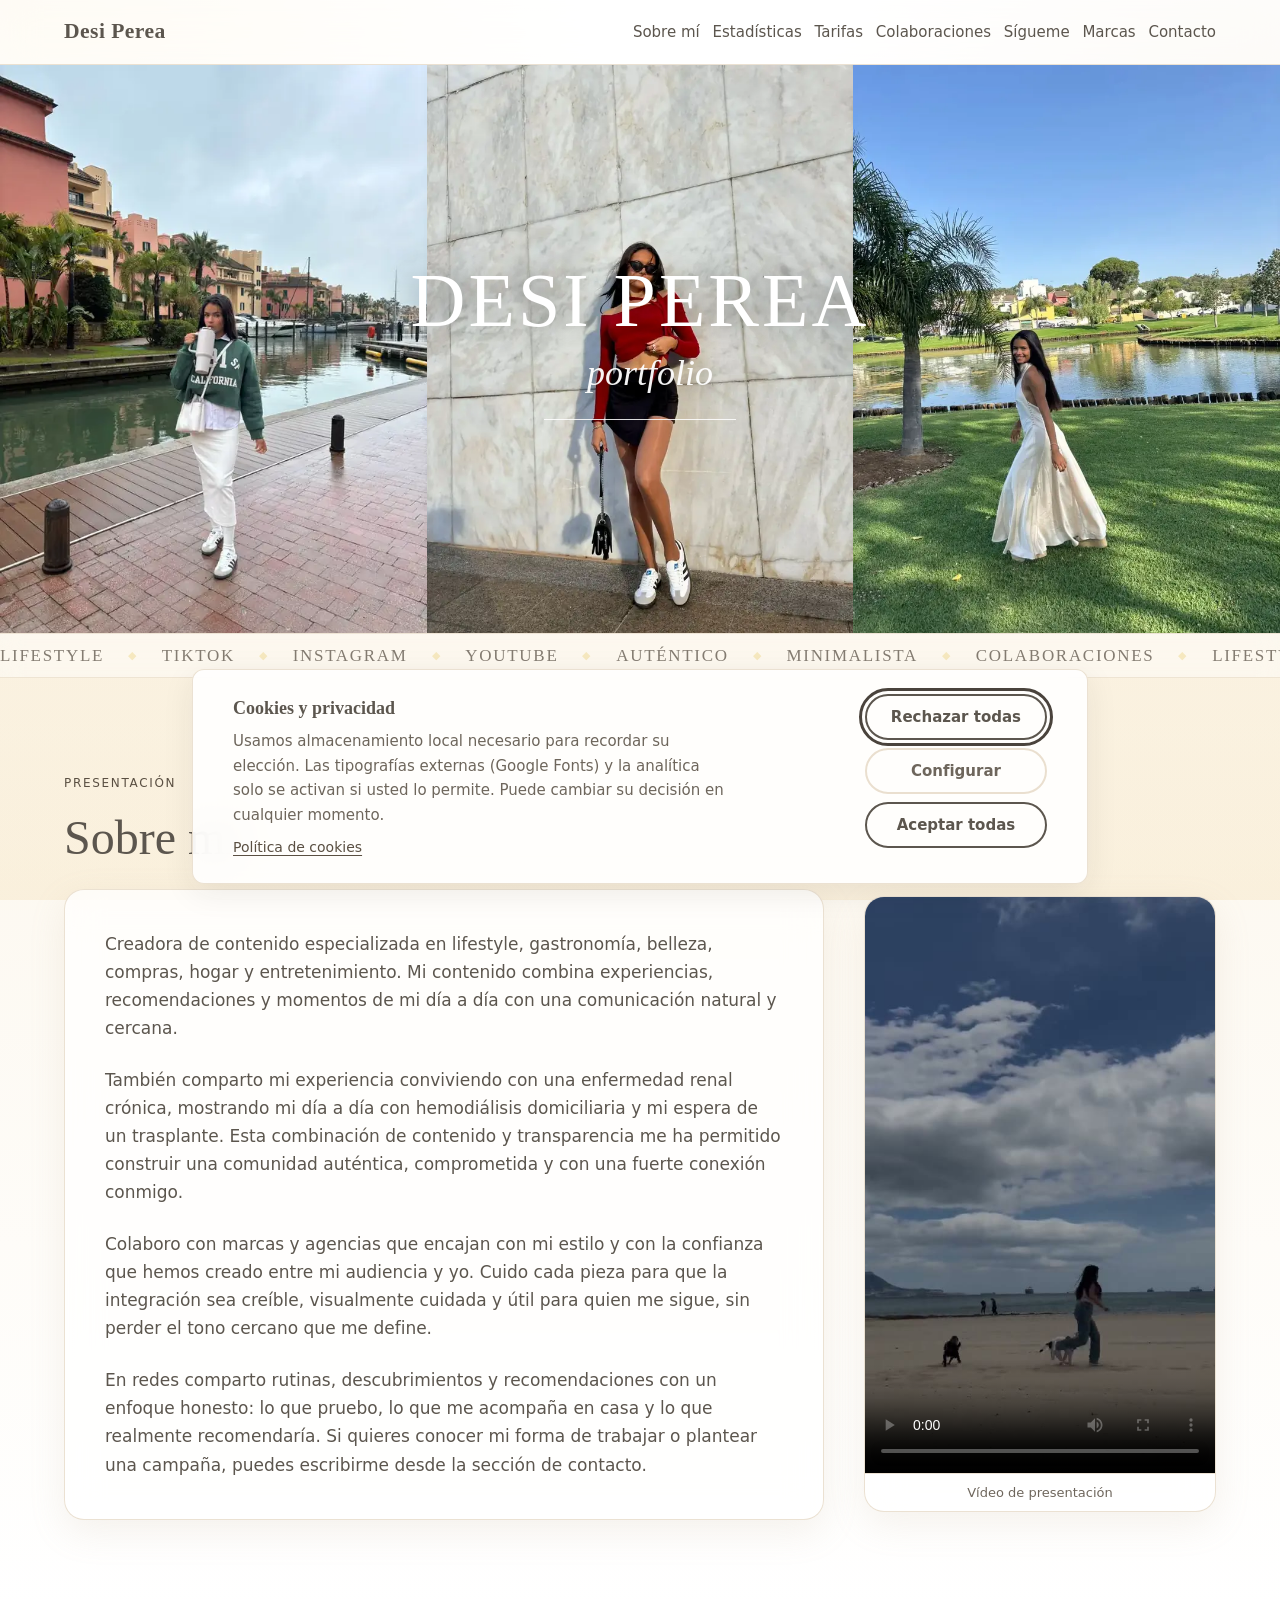
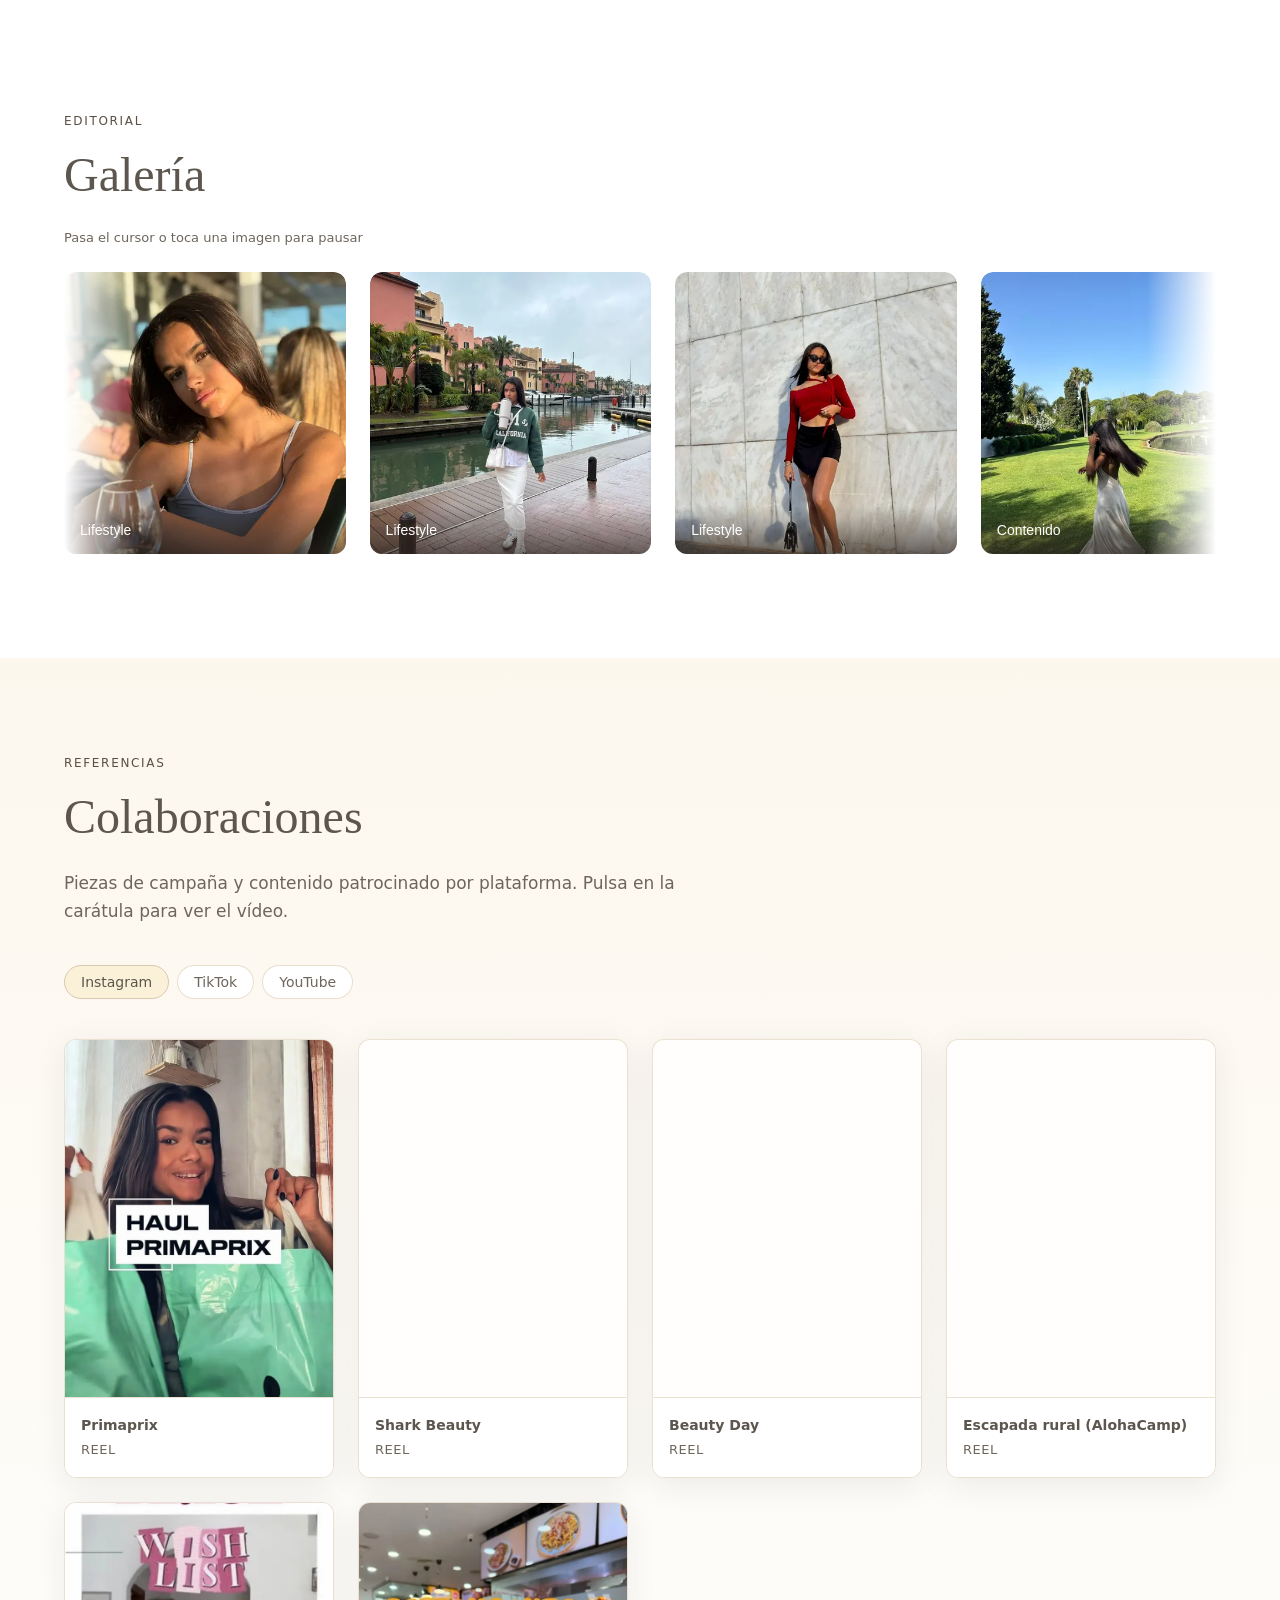
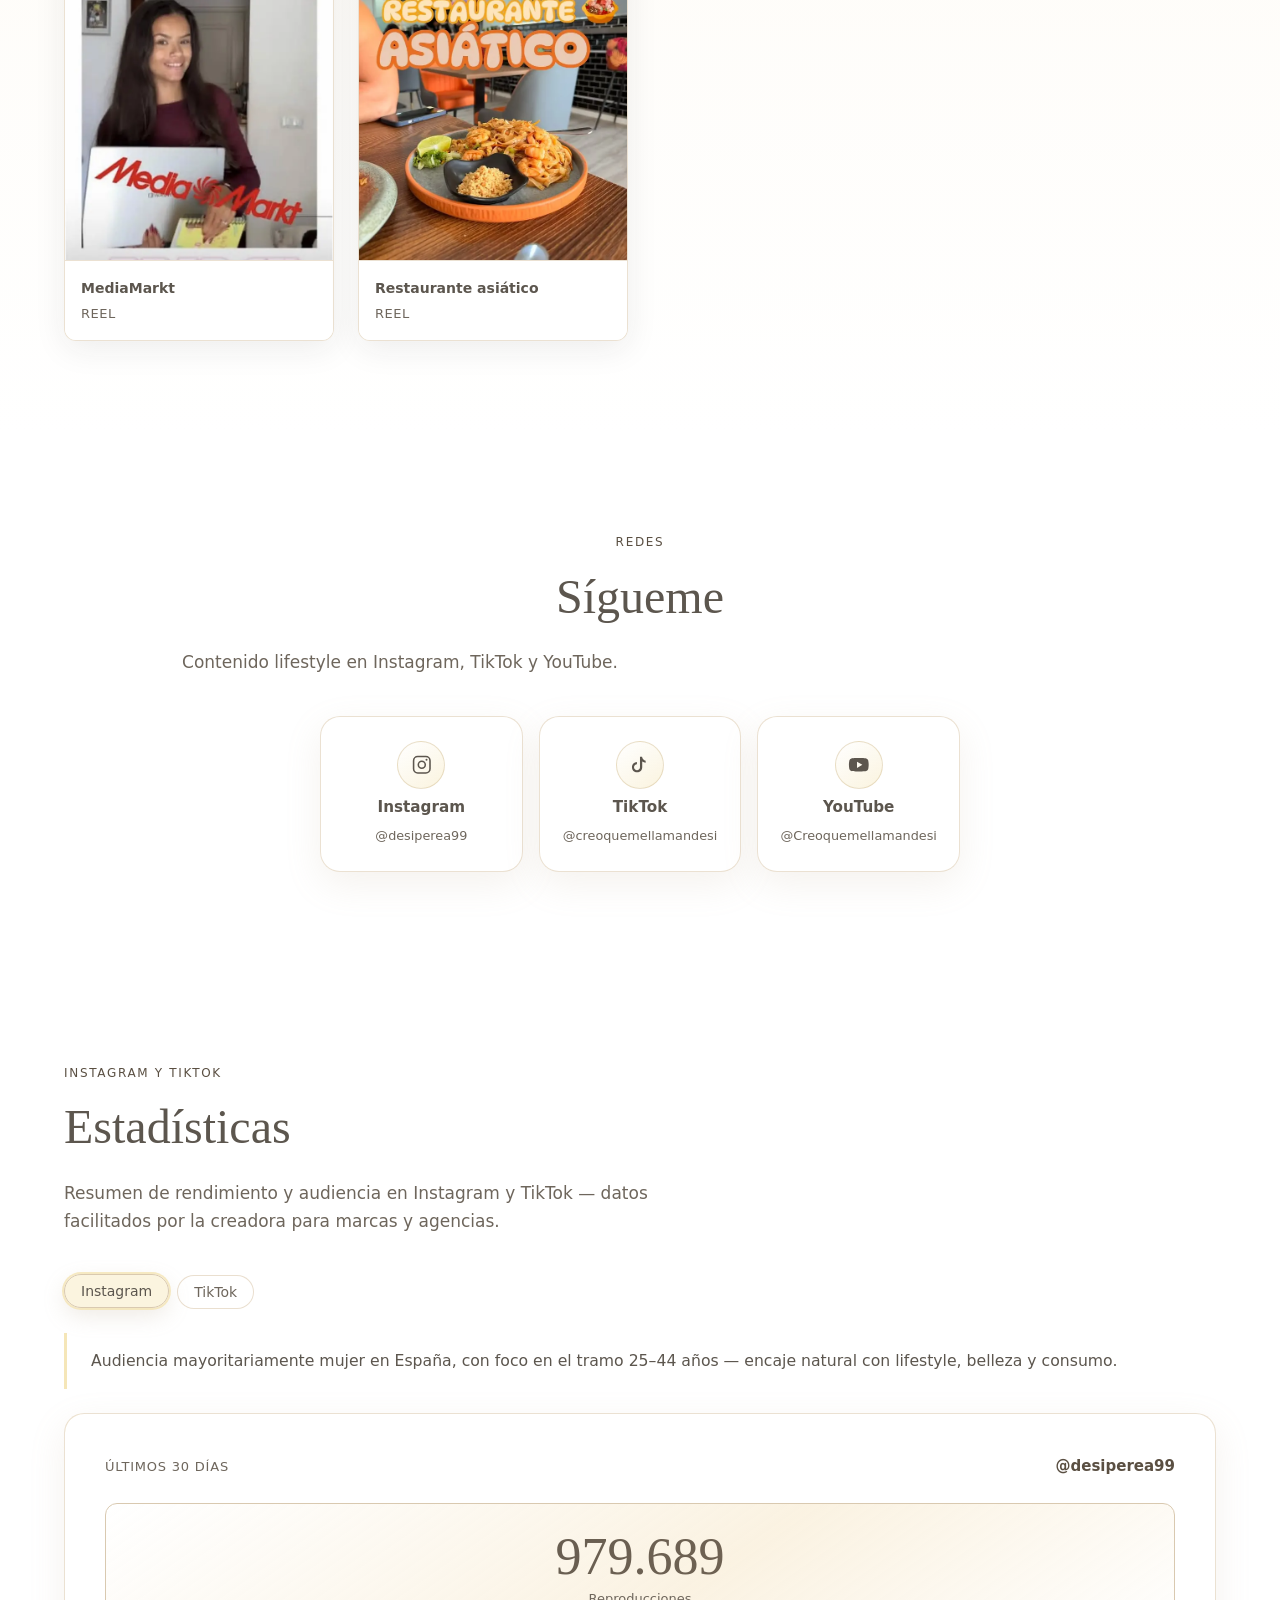
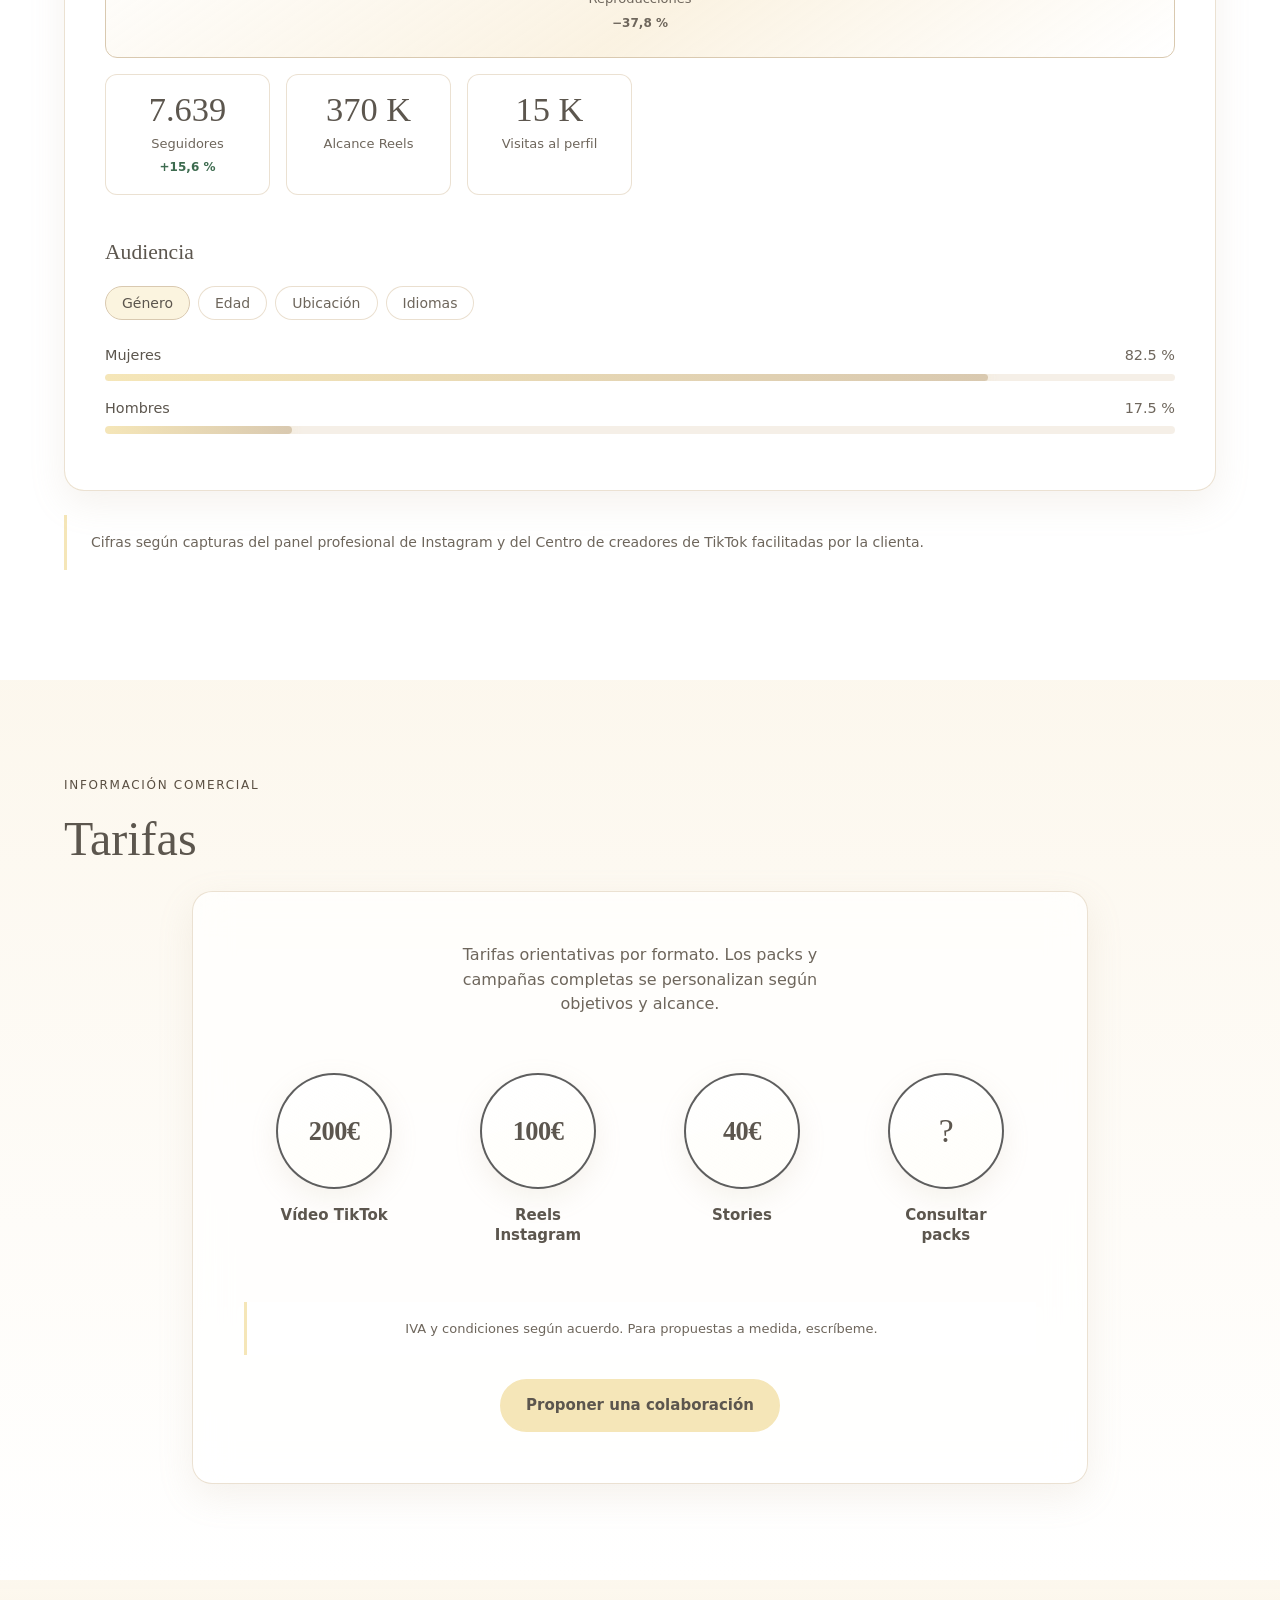
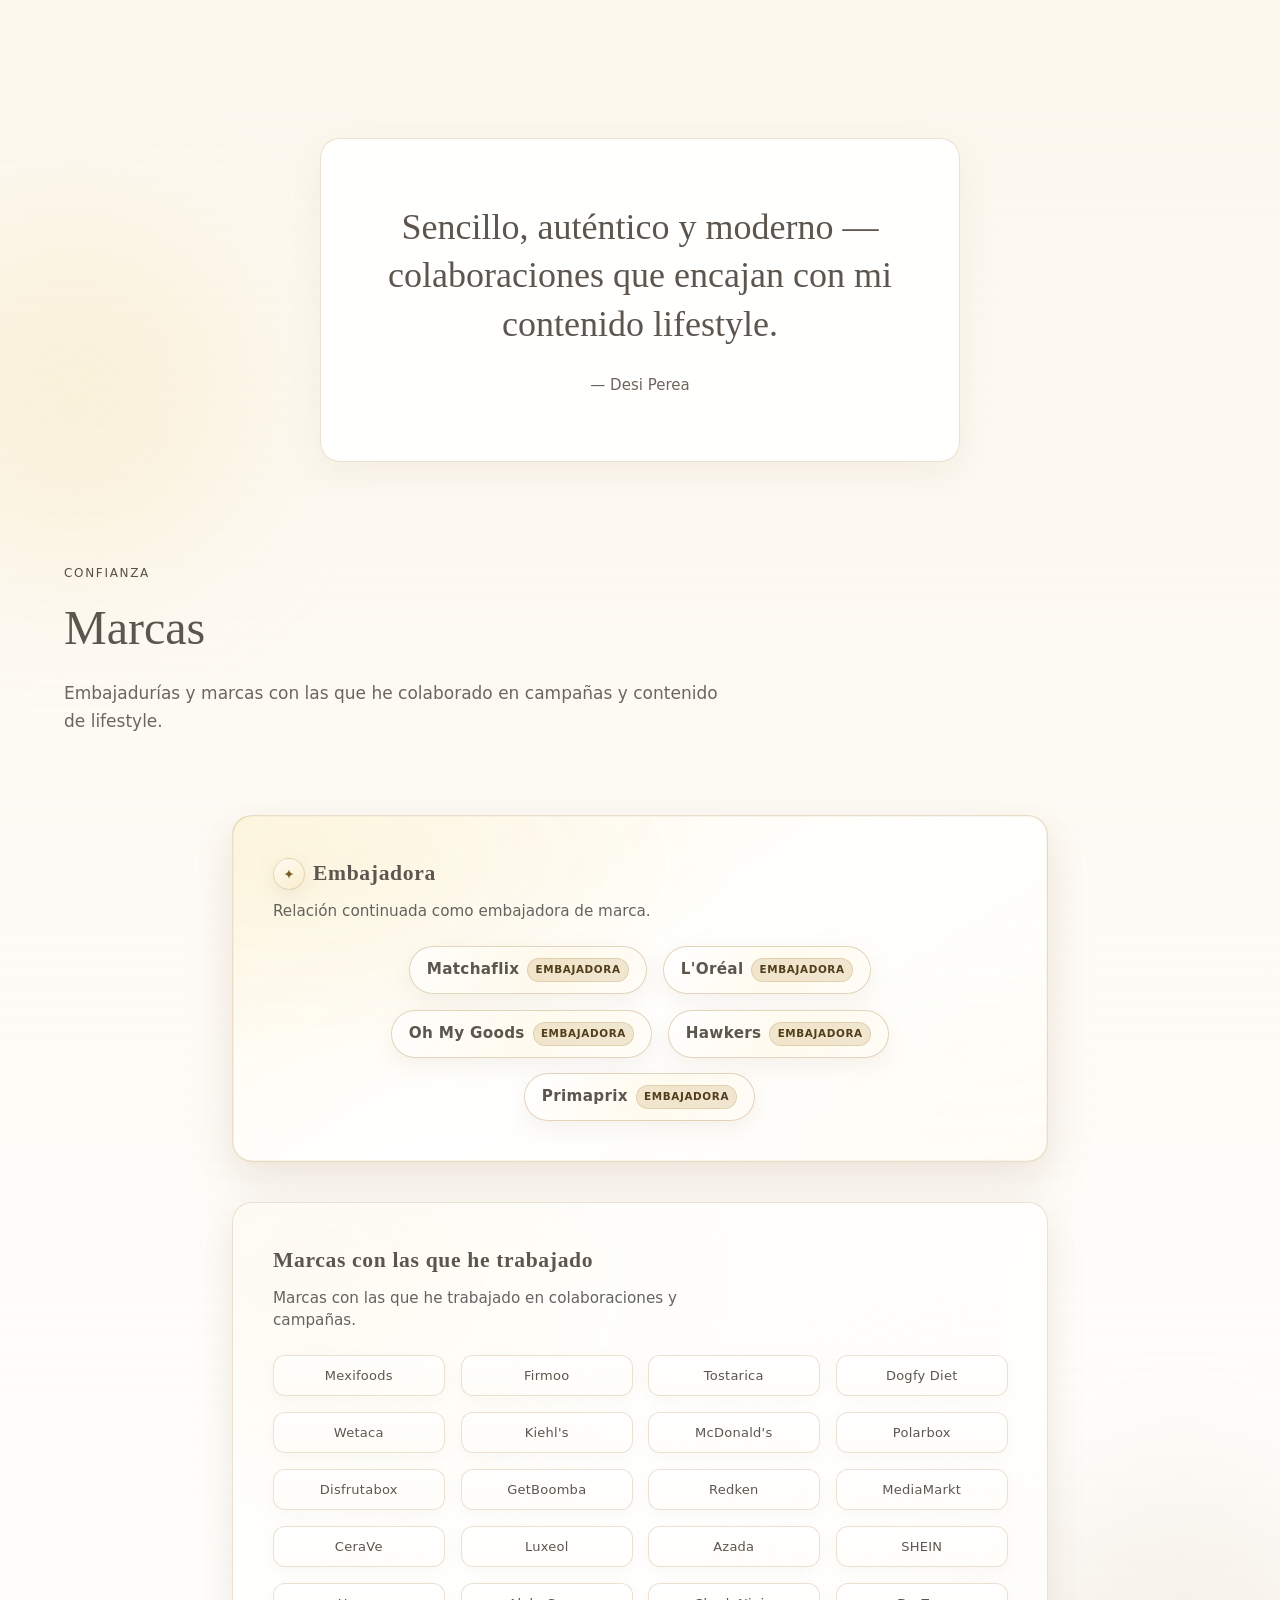
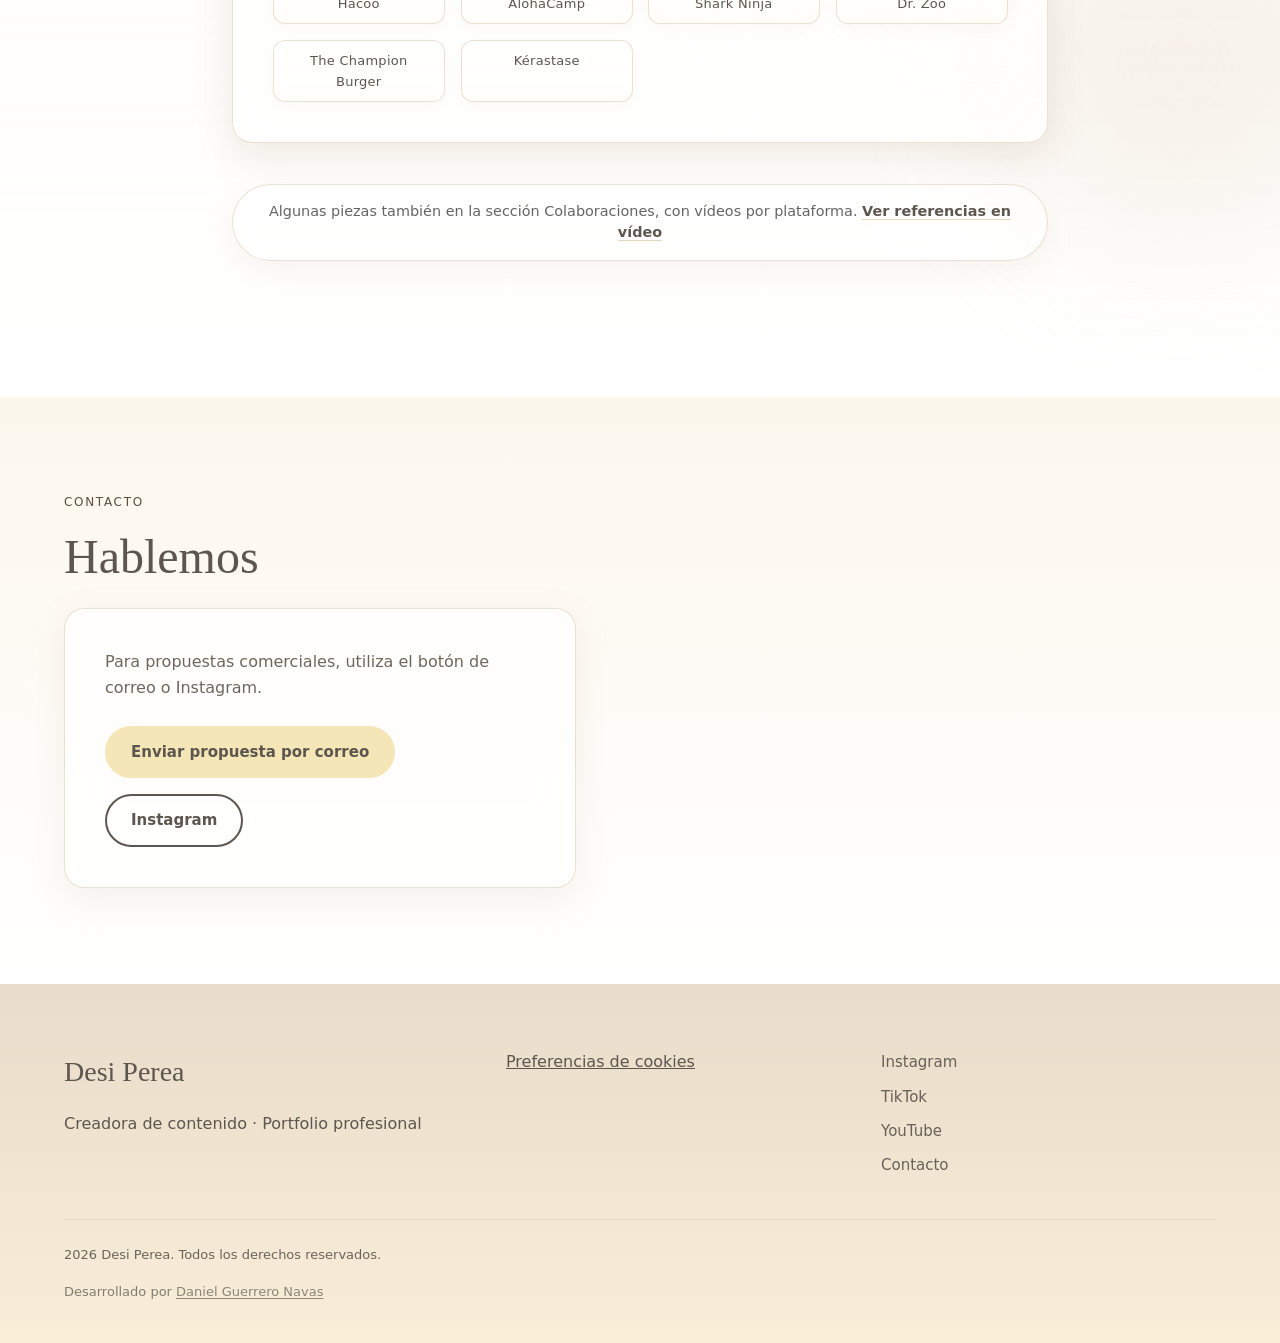
==== index.html @ 213f81d9 "Initial commit: portfolio Desi Perea" ====
<!DOCTYPE html>
<html lang="es">
  <head>
    <meta charset="UTF-8" />
    <meta name="viewport" content="width=device-width, initial-scale=1" />
    <title>Desi Perea | Lifestyle &amp; creadora de contenido</title>
    <meta
      name="description"
      content="Portfolio profesional de Desi Perea, creadora de contenido lifestyle. Colaboraciones con marcas, tarifas y referencias en Instagram, TikTok y YouTube."
    />
    <meta name="robots" content="index, follow, max-image-preview:large, max-snippet:-1" />
    <meta name="author" content="Desi Perea" />
    <meta name="theme-color" content="#f9eed8" />
    <link rel="canonical" href="https://www.ejemplo-desiperea.com/" />
    <link rel="icon" type="image/svg+xml" href="assets/images/favicon.svg" />
    <link rel="apple-touch-icon" href="assets/images/apple-touch-icon.png" />
    <link
      rel="preload"
      as="image"
      href="assets/images/photos/desiperea-02-md.webp"
      type="image/webp"
      fetchpriority="high"
    />
    <meta property="og:type" content="profile" />
    <meta property="og:locale" content="es_ES" />
    <meta property="og:site_name" content="Desi Perea" />
    <meta property="og:title" content="Desi Perea | Creadora de contenido lifestyle" />
    <meta
      property="og:description"
      content="Portfolio profesional para colaboraciones con marcas. Instagram @desiperea99 · TikTok y YouTube @Creoquemellamandesi."
    />
    <meta property="og:url" content="https://www.ejemplo-desiperea.com/" />
    <meta property="og:image" content="https://www.ejemplo-desiperea.com/assets/images/og-image.jpg" />
    <meta property="og:image:width" content="1200" />
    <meta property="og:image:height" content="630" />
    <meta property="og:image:alt" content="Desi Perea — creadora de contenido lifestyle" />
    <meta name="twitter:card" content="summary_large_image" />
    <meta name="twitter:title" content="Desi Perea | Creadora de contenido lifestyle" />
    <meta
      name="twitter:description"
      content="Portfolio profesional para colaboraciones con marcas. Instagram, TikTok y YouTube."
    />
    <meta name="twitter:image" content="https://www.ejemplo-desiperea.com/assets/images/og-image.jpg" />
    <link rel="stylesheet" href="assets/css/styles.css" />
    <link rel="stylesheet" href="assets/css/responsive.css" />
    <link rel="stylesheet" href="assets/css/cookie-banner.css" media="print" onload="this.media='all'" />
    <link rel="stylesheet" href="assets/css/loader.css" media="print" onload="this.media='all'" />
    <noscript>
      <link rel="stylesheet" href="assets/css/cookie-banner.css" />
      <link rel="stylesheet" href="assets/css/loader.css" />
    </noscript>
    <script type="application/ld+json">
      {
        "@context": "https://schema.org",
        "@graph": [
          {
            "@type": "WebSite",
            "@id": "https://www.ejemplo-desiperea.com/#website",
            "name": "Desi Perea",
            "url": "https://www.ejemplo-desiperea.com/",
            "inLanguage": "es",
            "description": "Portfolio profesional de Desi Perea, creadora de contenido lifestyle.",
            "publisher": { "@id": "https://www.ejemplo-desiperea.com/#person" },
            "about": { "@id": "https://www.ejemplo-desiperea.com/#person" }
          },
          {
            "@type": "ProfilePage",
            "@id": "https://www.ejemplo-desiperea.com/#webpage",
            "url": "https://www.ejemplo-desiperea.com/",
            "name": "Desi Perea | Lifestyle & creadora de contenido",
            "isPartOf": { "@id": "https://www.ejemplo-desiperea.com/#website" },
            "about": { "@id": "https://www.ejemplo-desiperea.com/#person" },
            "mainEntity": { "@id": "https://www.ejemplo-desiperea.com/#person" },
            "inLanguage": "es"
          },
          {
            "@type": "Person",
            "@id": "https://www.ejemplo-desiperea.com/#person",
            "name": "Desi Perea",
            "alternateName": ["desiperea99", "Creoquemellamandesi"],
            "url": "https://www.ejemplo-desiperea.com/",
            "image": {
              "@type": "ImageObject",
              "url": "https://www.ejemplo-desiperea.com/assets/images/photos/desiperea-01.jpg",
              "contentUrl": "https://www.ejemplo-desiperea.com/assets/images/photos/desiperea-01.jpg",
              "caption": "Desi Perea"
            },
            "email": "mailto:desire.perea.g1999@gmail.com",
            "jobTitle": "Creadora de contenido",
            "description": "Creadora de contenido especializada en lifestyle, gastronomía, belleza, compras, hogar y entretenimiento. Colaboraciones con marcas y campañas publicitarias.",
            "knowsAbout": [
              "Lifestyle",
              "Belleza",
              "Gastronomía",
              "Compras",
              "Hogar",
              "Entretenimiento",
              "Marketing de influencers",
              "Contenido para redes sociales"
            ],
            "sameAs": [
              "https://www.instagram.com/desiperea99/",
              "https://www.tiktok.com/@creoquemellamandesi",
              "https://www.youtube.com/@Creoquemellamandesi"
            ]
          }
        ]
      }
    </script>
  </head>
  <body>
    <div
      id="site-loader"
      class="site-loader"
      role="dialog"
      aria-modal="true"
      aria-labelledby="loader-title"
      aria-describedby="loader-hint"
      hidden
    >
      <div class="site-loader__backdrop" aria-hidden="true">
        <div class="site-loader__veil"></div>
        <div class="site-loader__grain"></div>
      </div>
      <div class="site-loader__curtain site-loader__curtain--left" aria-hidden="true"></div>
      <div class="site-loader__curtain site-loader__curtain--right" aria-hidden="true"></div>
      <div class="site-loader__brand">
        <p class="site-loader__eyebrow">Lifestyle</p>
        <p id="loader-title" class="site-loader__name">Desi Perea</p>
        <p class="site-loader__script" aria-hidden="true">portfolio</p>
        <div class="site-loader__rule" aria-hidden="true"></div>
        <p id="loader-hint" class="site-loader__tagline">Colaboraciones lifestyle con mirada auténtica.</p>
        <div class="site-loader__progress" aria-hidden="true">
          <span id="loader-line" class="site-loader__line"></span>
        </div>
      </div>
      <button type="button" id="loader-skip" class="site-loader__skip">Saltar</button>
    </div>

    <a class="skip-link" href="#main">Saltar al contenido principal</a>
    <div id="demo-banner" class="demo-banner" hidden></div>

    <header class="site-header">
      <div class="container site-header__inner">
        <a class="logo" href="#inicio">Desi Perea</a>
        <nav class="nav-desktop" aria-label="Principal">
          <a href="#sobre-mi">Sobre mí</a>
          <a href="#estadisticas">Estadísticas</a>
          <a href="#tarifas">Tarifas</a>
          <a href="#colaboraciones">Colaboraciones</a>
          <a href="#sigueme">Sígueme</a>
          <a href="#marcas">Marcas</a>
          <a href="#contacto">Contacto</a>
        </nav>
        <button type="button" class="nav-toggle" id="nav-toggle" aria-expanded="false" aria-controls="nav-mobile">
          <span class="nav-toggle__bars"><span class="visually-hidden">Abrir menú</span></span>
        </button>
      </div>
    </header>

    <div class="nav-mobile" id="nav-mobile" hidden>
      <div class="nav-mobile__panel" role="dialog" aria-modal="true" aria-label="Menú de navegación">
        <button type="button" class="nav-mobile__close" id="nav-close" aria-label="Cerrar menú">×</button>
        <ul class="nav-mobile__list">
          <li><a href="#inicio" data-nav-close>Inicio</a></li>
          <li><a href="#sobre-mi" data-nav-close>Sobre mí</a></li>
          <li><a href="#galeria" data-nav-close>Galería</a></li>
          <li><a href="#estadisticas" data-nav-close>Estadísticas</a></li>
          <li><a href="#tarifas" data-nav-close>Tarifas</a></li>
          <li><a href="#colaboraciones" data-nav-close>Colaboraciones</a></li>
          <li><a href="#sigueme" data-nav-close>Sígueme</a></li>
          <li><a href="#marcas" data-nav-close>Marcas</a></li>
          <li><a href="#contacto" data-nav-close>Contacto</a></li>
        </ul>
      </div>
    </div>

    <main id="main">
      <section class="media-kit" id="inicio" aria-labelledby="page-title">
        <h1 class="visually-hidden" id="page-title">Desi Perea</h1>
        <div class="media-kit__stage">
          <div class="media-kit__photos" role="presentation">
            <div class="media-kit__photo">
              <picture>
                <source type="image/webp" srcset="assets/images/photos/desiperea-02-md.webp" />
                <img
                  src="assets/images/photos/desiperea-02-md.jpg"
                  alt="Desi Perea — lifestyle"
                  width="560"
                  height="746"
                  decoding="async"
                  fetchpriority="high"
                />
              </picture>
            </div>
            <div class="media-kit__photo">
              <picture>
                <source type="image/webp" srcset="assets/images/photos/desiperea-03-md.webp" />
                <img
                  src="assets/images/photos/desiperea-03-md.jpg"
                  alt="Desi Perea — contenido lifestyle"
                  width="720"
                  height="960"
                  loading="lazy"
                  decoding="async"
                  fetchpriority="low"
                />
              </picture>
            </div>
            <div class="media-kit__photo">
              <picture>
                <source type="image/webp" srcset="assets/images/photos/desiperea-06-md.webp" />
                <img
                  src="assets/images/photos/desiperea-06-md.jpg"
                  alt="Desi Perea — moda y lifestyle"
                  width="720"
                  height="960"
                  loading="lazy"
                  decoding="async"
                  fetchpriority="low"
                />
              </picture>
            </div>
          </div>
          <div class="media-kit__brand" aria-hidden="true">
            <p class="media-kit__name">Desi Perea</p>
            <p class="media-kit__script">portfolio</p>
            <p class="media-kit__rule" aria-hidden="true"></p>
          </div>
        </div>
      </section>

      <div class="marquee" aria-hidden="true">
        <div class="marquee__track">
          <span>Lifestyle</span><span class="marquee__dot">◆</span><span>TikTok</span><span class="marquee__dot">◆</span
          ><span>Instagram</span><span class="marquee__dot">◆</span><span>YouTube</span><span class="marquee__dot">◆</span
          ><span>Auténtico</span><span class="marquee__dot">◆</span><span>Minimalista</span><span class="marquee__dot">◆</span
          ><span>Colaboraciones</span><span class="marquee__dot">◆</span>
          <span>Lifestyle</span><span class="marquee__dot">◆</span><span>TikTok</span><span class="marquee__dot">◆</span
          ><span>Instagram</span><span class="marquee__dot">◆</span><span>YouTube</span><span class="marquee__dot">◆</span
          ><span>Auténtico</span><span class="marquee__dot">◆</span><span>Minimalista</span><span class="marquee__dot">◆</span
          ><span>Colaboraciones</span><span class="marquee__dot">◆</span>
        </div>
      </div>

      <section class="section section--alt" id="sobre-mi" aria-labelledby="about-title">
        <div class="container">
          <div class="reveal">
            <p class="section__eyebrow">Presentación</p>
            <h2 class="section__title" id="about-title">Sobre mí</h2>
          </div>
          <div class="about__layout reveal">
            <div class="about__text glass-panel section-panel" id="about-content"></div>
            <figure class="about__media glass-panel" id="about-video-wrap">
              <video
                id="about-video"
                class="about__video"
                controls
                playsinline
                preload="metadata"
                poster="assets/videos/about-desiperea-poster.jpg"
                width="576"
                height="1024"
              >
                <source id="about-video-source" src="assets/videos/about-desiperea.mp4" type="video/mp4" />
              </video>
              <figcaption class="about__video-caption" id="about-video-caption">Vídeo de presentación</figcaption>
            </figure>
          </div>
        </div>
      </section>

      <section class="section" id="galeria" aria-labelledby="gallery-title">
        <div class="container">
          <div class="reveal">
            <p class="section__eyebrow">Editorial</p>
            <h2 class="section__title" id="gallery-title">Galería</h2>
          </div>
          <div class="gallery-filters reveal" id="gallery-filters" role="group" aria-label="Filtrar por categoría"></div>
          <p class="gallery-scroll-hint reveal" id="gallery-scroll-hint">Pasa el cursor para pausar</p>
          <div class="gallery-rail__viewport reveal" id="gallery-rail-viewport">
            <div class="gallery-grid" id="gallery-grid"></div>
          </div>
        </div>
      </section>

      <section class="section section--alt" id="colaboraciones" aria-labelledby="collab-title">
        <div class="container reveal">
          <p class="section__eyebrow">Referencias</p>
          <h2 class="section__title" id="collab-title">Colaboraciones</h2>
          <p class="section__lead" id="collab-intro"></p>
          <div
            class="collab-tabs"
            id="collab-tabs"
            role="tablist"
            aria-label="Colaboraciones por red social"
          ></div>
          <div id="collab-panels"></div>
        </div>
      </section>

      <section class="section section--follow" id="sigueme" aria-labelledby="follow-title">
        <div class="container reveal">
          <p class="section__eyebrow" id="follow-eyebrow">Redes</p>
          <h2 class="section__title" id="follow-title">Sígueme</h2>
          <p class="section__lead" id="follow-lead"></p>
          <div id="follow-grid" class="follow-grid"></div>
        </div>
      </section>

      <section class="section" id="estadisticas" aria-labelledby="stats-title">
        <div class="container reveal">
          <p class="section__eyebrow">Instagram y TikTok</p>
          <h2 class="section__title" id="stats-title">Estadísticas</h2>
          <p class="section__lead" id="stats-lead"></p>
          <div id="stats-hub" class="stats-hub"></div>
          <p class="disclaimer stats-hub__note" id="stats-source-note" hidden></p>
        </div>
      </section>

      <section class="section section--alt" id="tarifas" aria-labelledby="rates-title">
        <div class="container reveal">
          <p class="section__eyebrow">Información comercial</p>
          <h2 class="section__title" id="rates-title">Tarifas</h2>
          <div class="rates-hub glass-panel" id="rates-container"></div>
        </div>
      </section>

      <section class="section section--alt section--marcas" id="marcas" aria-labelledby="brands-title">
        <div class="star-moment reveal" id="star-moment">
          <blockquote class="star-moment__inner glass-panel">
            <p class="star-moment__text" id="star-moment-text"></p>
            <footer class="star-moment__author" id="star-moment-author"></footer>
          </blockquote>
        </div>
        <div class="container reveal">
          <p class="section__eyebrow">Confianza</p>
          <h2 class="section__title" id="brands-title">Marcas</h2>
          <p class="section__lead" id="brands-lead"></p>
          <div id="marcas-container" class="brands-stack section-panel"></div>
        </div>
      </section>

      <section class="section section--alt" id="contacto" aria-labelledby="contact-title">
        <div class="container reveal">
          <p class="section__eyebrow">Contacto</p>
          <h2 class="section__title" id="contact-title">Hablemos</h2>
          <div class="contact-box">
            <p id="contact-text">Para propuestas comerciales, utiliza el botón de correo o Instagram.</p>
            <div class="hero__actions">
              <a class="btn btn--primary" id="contact-mailto" href="#contacto">Contactar</a>
              <a
                class="btn btn--secondary"
                id="contact-instagram"
                href="https://www.instagram.com/desiperea99/"
                rel="noopener noreferrer"
                target="_blank"
                >Instagram</a
              >
            </div>
          </div>
        </div>
      </section>
    </main>

    <footer class="site-footer">
      <div class="container">
        <div class="footer-grid">
          <div>
            <p class="footer-brand">Desi Perea</p>
            <p>Creadora de contenido · Portfolio profesional</p>
          </div>
          <nav aria-label="Preferencias">
            <ul class="footer-nav">
              <li><button type="button" class="footer-cookie-btn" data-cookie-manage>Preferencias de cookies</button></li>
            </ul>
          </nav>
          <nav aria-label="Redes">
            <ul class="footer-nav">
              <li>
                <a href="https://www.instagram.com/desiperea99/" rel="noopener noreferrer" target="_blank">Instagram</a>
              </li>
              <li>
                <a href="https://www.tiktok.com/@creoquemellamandesi" rel="noopener noreferrer" target="_blank">TikTok</a>
              </li>
              <li>
                <a href="https://www.youtube.com/@Creoquemellamandesi" rel="noopener noreferrer" target="_blank">YouTube</a>
              </li>
              <li><a href="#contacto">Contacto</a></li>
            </ul>
          </nav>
        </div>
        <p class="footer-bottom">
          <span id="footer-year"></span> Desi Perea. Todos los derechos reservados.
        </p>
        <p class="footer-credit">
          Desarrollado por
          <a href="https://www.linkedin.com/in/daniel--guerrero-navas" rel="noopener noreferrer" target="_blank"
            >Daniel Guerrero Navas</a
          >
        </p>
      </div>
    </footer>

    <dialog class="lightbox" id="lightbox" aria-labelledby="lightbox-caption">
      <div class="lightbox__inner">
        <button type="button" class="lightbox__close" id="lightbox-close" aria-label="Cerrar imagen">×</button>
        <img class="lightbox__img" id="lightbox-img" alt="" />
        <p class="lightbox__caption" id="lightbox-caption"></p>
      </div>
    </dialog>

    <style>
      .visually-hidden {
        position: absolute;
        width: 1px;
        height: 1px;
        padding: 0;
        margin: -1px;
        overflow: hidden;
        clip: rect(0, 0, 0, 0);
        white-space: nowrap;
        border: 0;
      }
    </style>

    <script type="module" src="assets/js/main.js"></script>
  </body>
</html>
---- assets/css/styles.css ----
/* Tipografías externas (Google Fonts) solo tras consentimiento — ver assets/js/cookies.js */

:root {
  /* Paleta cliente: amarillo pastel, beige, blanco */
  --color-pastel-yellow: #f9eed8;
  --color-pastel-yellow-mid: #f5e6b8;
  --color-beige: #e8dcca;
  --color-beige-deep: #d9c9b0;
  --color-white: #ffffff;

  --color-primary: #5c564e;
  /* Texto secundario y enlaces — contraste ≥ 4,5:1 sobre blanco (WCAG AA) */
  --color-muted: #6e665c;
  --color-link: #5a4f42;
  --color-secondary: #756654;
  --color-accent: var(--color-pastel-yellow-mid);
  --color-accent-hover: #edd89a;
  --color-bg: var(--color-white);
  --color-bg-alt: var(--color-pastel-yellow);
  --color-border: rgb(232 220 202 / 90%);
  --color-surface: var(--color-white);
  --color-focus: #4a433c;

  --glass-bg: rgb(255 255 255 / 74%);
  --glass-bg-strong: rgb(255 255 255 / 90%);
  --glass-border: rgb(232 220 202 / 85%);
  --glass-blur: 18px;
  --glass-shadow: 0 12px 36px rgb(184 164 138 / 14%);
  --radius-lg: 1.25rem;

  --font-display: Georgia, "Times New Roman", serif;
  --font-body: system-ui,Segoe UI,Roboto,sans-serif;

  --space-xs: 0.5rem;
  --space-sm: 1rem;
  --space-md: 1.5rem;
  --space-lg: 2.5rem;
  --space-xl: 4rem;
  --space-section: clamp(3rem, 8vw, 6rem);

  --radius-sm: 0.375rem;
  --radius-md: 0.75rem;
  --radius-pill: 999px;

  --shadow-soft: 0 8px 32px rgb(44 36 32 / 8%);
  --header-height: 4rem;
  --transition: 250ms ease;
}

body.fonts-consented {
  --font-display: "Cormorant Garamond", Georgia, serif;
  --font-body: "DM Sans", system-ui, sans-serif;
}

*,
*::before,
*::after {
  box-sizing: border-box;
}

html {
  scroll-behavior: smooth;
  overflow-x: clip;
}

@media (prefers-reduced-motion: reduce) {
  html {
    scroll-behavior: auto;
  }

  *,
  *::before,
  *::after {
    animation-duration: 0.01ms !important;
    animation-iteration-count: 1 !important;
    transition-duration: 0.01ms !important;
  }
}

body {
  margin: 0;
  font-family: var(--font-body);
  font-size: 1rem;
  line-height: 1.65;
  color: var(--color-primary);
  background:
    radial-gradient(ellipse 90% 65% at 0% 0%, rgb(249 238 216 / 95%), transparent 52%),
    radial-gradient(ellipse 75% 55% at 100% 10%, rgb(232 220 202 / 55%), transparent 48%),
    linear-gradient(180deg, var(--color-white) 0%, var(--color-pastel-yellow) 120%);
  overflow-x: clip;
}

@media (min-width: 1024px) and (prefers-reduced-motion: no-preference) {
  body {
    background-attachment: fixed;
  }
}

.glass-panel {
  background: var(--glass-bg);
  backdrop-filter: blur(var(--glass-blur)) saturate(1.25);
  -webkit-backdrop-filter: blur(var(--glass-blur)) saturate(1.25);
  border: 1px solid var(--glass-border);
  box-shadow: var(--glass-shadow);
  border-radius: var(--radius-lg);
  color: var(--color-primary);
}

img {
  max-width: 100%;
  height: auto;
  display: block;
}

a {
  color: var(--color-link);
  text-decoration: underline;
  text-decoration-thickness: 1px;
  text-underline-offset: 0.2em;
}

a:hover {
  color: var(--color-primary);
}

/* Navegación sin subrayado; el color de enlace ya cumple contraste */
.nav-desktop a,
.nav-mobile__list a,
.logo,
.btn,
.footer-nav a,
.hero__handle a {
  text-decoration: none;
}

.nav-desktop a:hover,
.nav-mobile__list a:hover,
.logo:hover {
  text-decoration: underline;
}

:focus-visible {
  outline: 3px solid var(--color-focus);
  outline-offset: 3px;
}

.skip-link {
  position: absolute;
  left: -9999px;
  top: 0;
  z-index: 1000;
  padding: var(--space-sm) var(--space-md);
  background: var(--color-beige-deep);
  color: var(--color-primary);
  text-decoration: none;
}

.skip-link:focus {
  left: var(--space-sm);
  top: var(--space-sm);
}

.container {
  width: min(100% - 2rem, 72rem);
  margin-inline: auto;
  padding-inline: 0;
}

.section-panel {
  padding: var(--space-md);
}

.section--alt {
  background: linear-gradient(180deg, rgb(249 238 216 / 45%) 0%, transparent 100%);
}

.demo-banner {
  background: var(--color-primary);
  color: var(--color-bg);
  text-align: center;
  font-size: 0.875rem;
  padding: var(--space-xs) var(--space-sm);
}

.site-header {
  position: sticky;
  top: 0;
  z-index: 100;
  background: var(--glass-bg);
  backdrop-filter: blur(var(--glass-blur)) saturate(1.3);
  -webkit-backdrop-filter: blur(var(--glass-blur)) saturate(1.3);
  border-bottom: 1px solid var(--glass-border);
}

.site-header__inner {
  display: flex;
  align-items: center;
  justify-content: space-between;
  min-height: var(--header-height);
  gap: var(--space-sm);
}

.logo {
  font-family: var(--font-display);
  font-size: 1.35rem;
  font-weight: 600;
  color: var(--color-primary);
  text-decoration: none;
  letter-spacing: 0.02em;
}

.nav-desktop {
  display: none;
  list-style: none;
  margin: 0;
  padding: 0;
  gap: var(--space-md);
  align-items: center;
  justify-content: flex-end;
  flex-wrap: wrap;
}

.nav-desktop a {
  text-decoration: none;
  font-size: 0.9375rem;
  font-weight: 500;
  color: var(--color-primary);
}

.nav-desktop a:hover {
  color: var(--color-secondary);
}

.nav-toggle {
  display: flex;
  align-items: center;
  justify-content: center;
  width: 2.75rem;
  height: 2.75rem;
  border: 1px solid var(--color-border);
  border-radius: var(--radius-sm);
  background: var(--color-surface);
  cursor: pointer;
}

.nav-toggle__bars {
  width: 1.25rem;
  height: 2px;
  background: var(--color-primary);
  position: relative;
}

.nav-toggle__bars::before,
.nav-toggle__bars::after {
  content: "";
  position: absolute;
  left: 0;
  width: 100%;
  height: 2px;
  background: var(--color-primary);
}

.nav-toggle__bars::before {
  top: -6px;
}

.nav-toggle__bars::after {
  top: 6px;
}

.nav-mobile {
  display: none;
  position: fixed;
  inset: 0;
  z-index: 200;
  background: rgb(249 238 216 / 55%);
  backdrop-filter: blur(4px);
}

.nav-mobile.is-open {
  display: block;
}

.nav-mobile__panel {
  position: absolute;
  top: 0;
  right: 0;
  width: min(100%, 20rem);
  max-width: 100%;
  height: 100%;
  overflow-y: auto;
  background: var(--glass-bg-strong);
  backdrop-filter: blur(22px) saturate(1.2);
  -webkit-backdrop-filter: blur(22px) saturate(1.2);
  border-left: 1px solid var(--glass-border);
  padding: var(--space-lg) var(--space-md);
  box-shadow: var(--glass-shadow);
}

.nav-mobile__list {
  list-style: none;
  margin: var(--space-lg) 0 0;
  padding: 0;
  display: flex;
  flex-direction: column;
  gap: var(--space-md);
}

.nav-mobile__list a {
  font-size: 1.125rem;
  text-decoration: none;
  color: var(--color-primary);
  font-weight: 500;
}

.nav-mobile__close {
  position: absolute;
  top: var(--space-sm);
  right: var(--space-sm);
  border: none;
  background: transparent;
  font-size: 1.5rem;
  cursor: pointer;
  line-height: 1;
  color: var(--color-primary);
}

.btn {
  display: inline-flex;
  align-items: center;
  justify-content: center;
  gap: 0.5rem;
  padding: 0.75rem 1.5rem;
  border-radius: var(--radius-pill);
  font-family: var(--font-body);
  font-size: 0.9375rem;
  font-weight: 600;
  text-decoration: none;
  border: 2px solid transparent;
  cursor: pointer;
  transition: background var(--transition), color var(--transition), border-color var(--transition);
}

.btn--primary {
  background: var(--color-accent);
  color: var(--color-primary);
  border-color: var(--color-accent);
}

.btn--primary:hover {
  background: var(--color-accent-hover);
  border-color: var(--color-accent-hover);
  color: var(--color-primary);
}

.btn--secondary {
  background: transparent;
  color: var(--color-primary);
  border-color: var(--color-primary);
}

.btn--secondary:hover {
  background: var(--color-beige);
  border-color: var(--color-beige-deep);
  color: var(--color-primary);
}

.btn--ghost {
  background: transparent;
  border-color: var(--color-border);
  color: var(--color-muted);
}

.section {
  padding-block: var(--space-section);
}

.section__eyebrow {
  font-size: 0.75rem;
  letter-spacing: 0.14em;
  text-transform: uppercase;
  color: var(--color-link);
  margin: 0 0 var(--space-sm);
}

.section__title {
  font-family: var(--font-display);
  font-size: clamp(2rem, 5vw, 3rem);
  font-weight: 500;
  line-height: 1.15;
  margin: 0 0 var(--space-md);
}

.section__lead {
  font-size: 1.0625rem;
  color: var(--color-muted);
  max-width: 42rem;
  margin: 0 0 var(--space-lg);
}

.reveal {
  opacity: 0;
  transform: translateY(1.25rem);
  transition: opacity 0.6s ease, transform 0.6s ease;
}

.reveal.is-visible {
  opacity: 1;
  transform: none;
}

.hero {
  padding-block: clamp(2rem, 6vw, var(--space-xl));
}

.hero--splash {
  position: relative;
  overflow: hidden;
  isolation: isolate;
  padding-block: 0 clamp(0.65rem, 2vh, 1rem);
  min-height: auto;
  display: flex;
  flex-direction: column;
  align-items: stretch;
}

.hero__splash {
  position: absolute;
  inset: 0;
  z-index: 0;
}

.hero__splash-img {
  width: 100%;
  height: 100%;
  object-fit: cover;
  object-position: center 12%;
}

.hero__splash-scrim {
  position: absolute;
  inset: 0;
  background:
    linear-gradient(
      180deg,
      rgb(255 255 255 / 8%) 0%,
      transparent 32%,
      rgb(249 238 216 / 22%) 58%,
      rgb(255 255 255 / 72%) 100%
    );
  pointer-events: none;
}

.hero__splash-layout {
  position: relative;
  z-index: 1;
  width: min(100% - 1.25rem, 72rem);
  margin-inline: auto;
  padding-top: clamp(8.5rem, 36vh, 11.5rem);
  padding-bottom: 0.5rem;
  flex: 1 1 auto;
}

.hero__content--prominent {
  width: 100%;
  max-width: 26rem;
  padding: clamp(1.15rem, 4vw, 2rem) clamp(1.15rem, 3.5vw, 2rem);
  background: var(--glass-bg-strong);
  box-shadow: 0 20px 50px rgb(44 36 32 / 12%);
}

.hero--splash .hero__title {
  font-size: clamp(2.65rem, 11vw, 4.65rem);
  margin-bottom: var(--space-sm);
}

.hero--splash .hero__lead {
  font-size: clamp(1rem, 2.8vw, 1.15rem);
  margin-bottom: var(--space-md);
}

.hero--fx {
  position: relative;
  overflow: hidden;
  isolation: isolate;
}

/* Bloque tipo media kit — tres fotos y nombre superpuesto */
.media-kit {
  padding: 0;
  margin: 0;
}

.media-kit__stage {
  position: relative;
  width: 100%;
  min-height: clamp(16rem, 52vh, 36rem);
  overflow: hidden;
  background: var(--color-primary);
}

.media-kit__photos {
  display: grid;
  grid-template-columns: repeat(3, 1fr);
  height: 100%;
  min-height: inherit;
}

.media-kit__photo {
  min-height: clamp(16rem, 52vh, 36rem);
  overflow: hidden;
}

.media-kit__photo img {
  width: 100%;
  height: 100%;
  min-height: clamp(16rem, 52vh, 36rem);
  object-fit: cover;
  object-position: center center;
}

.media-kit__brand {
  position: absolute;
  inset: 0;
  display: flex;
  flex-direction: column;
  align-items: center;
  justify-content: center;
  text-align: center;
  padding: var(--space-md);
  pointer-events: none;
  color: var(--color-white);
  text-shadow: 0 2px 28px rgb(0 0 0 / 45%);
}

.media-kit__name {
  font-family: var(--font-display);
  font-size: clamp(2.25rem, 9vw, 4.75rem);
  font-weight: 500;
  letter-spacing: 0.04em;
  text-transform: uppercase;
  line-height: 1;
  margin: 0;
}

.media-kit__script {
  font-family: var(--font-display);
  font-size: clamp(1.35rem, 4vw, 2.25rem);
  font-style: italic;
  font-weight: 400;
  margin: 0.15em 0 0;
  opacity: 0.95;
  transform: translateX(8%);
}

.media-kit__rule {
  width: min(12rem, 70%);
  height: 1px;
  margin: var(--space-sm) auto;
  background: rgb(255 255 255 / 85%);
}

.visually-hidden {
  position: absolute;
  width: 1px;
  height: 1px;
  padding: 0;
  margin: -1px;
  overflow: hidden;
  clip: rect(0, 0, 0, 0);
  white-space: nowrap;
  border: 0;
}

.hero__bokeh {
  position: absolute;
  inset: 0;
  z-index: -1;
  pointer-events: none;
  overflow: hidden;
}

.hero__bokeh-dot {
  position: absolute;
  border-radius: 50%;
  filter: blur(28px);
  opacity: 0.45;
  animation: bokehDrift 22s ease-in-out infinite;
}

.hero__bokeh-dot--1 {
  width: 7rem;
  height: 7rem;
  top: 12%;
  left: 8%;
  background: rgb(255 255 255 / 85%);
}

.hero__bokeh-dot--2 {
  width: 5rem;
  height: 5rem;
  top: 55%;
  left: 18%;
  background: rgb(245 230 184 / 70%);
  animation-delay: -4s;
}

.hero__bokeh-dot--3 {
  width: 9rem;
  height: 9rem;
  top: 8%;
  right: 12%;
  background: rgb(232 220 202 / 65%);
  animation-delay: -9s;
}

.hero__bokeh-dot--4 {
  width: 4rem;
  height: 4rem;
  bottom: 18%;
  right: 28%;
  background: rgb(255 255 255 / 75%);
  animation-delay: -14s;
}

.hero__bokeh-dot--5 {
  width: 6rem;
  height: 6rem;
  bottom: 8%;
  left: 42%;
  background: rgb(249 238 216 / 80%);
  animation-delay: -18s;
}

@keyframes bokehDrift {
  0%,
  100% {
    transform: translate(0, 0);
  }
  50% {
    transform: translate(1.5%, -2%);
  }
}

.hero__content.glass-panel {
  padding: var(--space-md) var(--space-lg);
}

.hero__video {
  width: 100%;
  aspect-ratio: 4 / 5;
  object-fit: cover;
  display: block;
  border-radius: calc(var(--radius-md) - 2px);
}

.hero__frame--static {
  transform: none !important;
}

.hero__title--shimmer.hero__title--split .hero-char {
  display: inline-block;
  /* Gradiente solo con tonos oscuros (legible sobre fondos claros) */
  background: linear-gradient(
    105deg,
    var(--color-primary) 0%,
    var(--color-link) 42%,
    #4a433c 50%,
    var(--color-link) 58%,
    var(--color-primary) 100%
  );
  background-size: 220% auto;
  -webkit-background-clip: text;
  background-clip: text;
  color: transparent;
  animation: heroCharIn 0.7s cubic-bezier(0.22, 1, 0.36, 1) both, heroShimmer 6s linear infinite;
  animation-delay: calc(var(--char-i) * 0.045s), calc(var(--char-i) * 0.08s);
}

@media (prefers-reduced-motion: reduce) {
  .hero__title--shimmer.hero__title--split .hero-char {
    color: var(--color-primary);
    background: none;
    -webkit-background-clip: unset;
    background-clip: unset;
  }
}

@keyframes heroCharIn {
  from {
    opacity: 0;
    transform: translateY(1.1em) rotateX(40deg);
  }
  to {
    opacity: 1;
    transform: none;
  }
}

@keyframes heroShimmer {
  to {
    background-position: 220% center;
  }
}

.hero__figure--spotlight {
  perspective: 900px;
}

.hero__frame {
  --tilt-x: 0deg;
  --tilt-y: 0deg;
  --glow-x: 50%;
  --glow-y: 40%;
  position: relative;
  max-width: 100%;
  border-radius: var(--radius-md);
  padding: 3px;
  background: linear-gradient(
    135deg,
    var(--color-accent),
    transparent 40%,
    var(--color-secondary) 70%,
    var(--color-accent)
  );
  background-size: 200% 200%;
  animation: frameBorderShift 8s ease infinite;
  transform: rotateX(var(--tilt-x)) rotateY(var(--tilt-y));
  transform-style: preserve-3d;
  transition: transform 0.35s ease-out;
  will-change: transform;
}

.hero__frame::before {
  content: "";
  position: absolute;
  inset: 0;
  border-radius: inherit;
  background: radial-gradient(
    circle at var(--glow-x) var(--glow-y),
    rgb(255 255 255 / 55%) 0%,
    transparent 45%
  );
  pointer-events: none;
  z-index: 1;
  mix-blend-mode: soft-light;
}

.hero__frame img {
  position: relative;
  z-index: 0;
  border-radius: calc(var(--radius-md) - 2px);
  width: 100%;
  aspect-ratio: 4 / 5;
  object-fit: cover;
  display: block;
}

@keyframes frameBorderShift {
  0%,
  100% {
    background-position: 0% 50%;
  }
  50% {
    background-position: 100% 50%;
  }
}

.marquee {
  overflow: hidden;
  border-block: 1px solid var(--glass-border);
  background: rgb(255 255 255 / 35%);
  backdrop-filter: blur(10px);
  color: var(--color-muted);
  padding-block: 0.45rem;
  opacity: 0.85;
}

.marquee__track {
  display: flex;
  align-items: center;
  gap: 1.5rem;
  width: max-content;
  font-family: var(--font-display);
  font-size: clamp(0.8125rem, 2vw, 1.0625rem);
  letter-spacing: 0.1em;
  text-transform: uppercase;
  animation: marqueeScroll 42s linear infinite;
}

.marquee__track span:not(.marquee__dot) {
  white-space: nowrap;
}

.marquee__dot {
  color: var(--color-accent);
  font-size: 0.65em;
}

@keyframes marqueeScroll {
  from {
    transform: translateX(0);
  }
  to {
    transform: translateX(-50%);
  }
}

@media (prefers-reduced-motion: reduce) {
  .hero__bokeh-dot,
  .marquee__track,
  .hero__frame,
  .hero__title--shimmer.hero__title--split .hero-char {
    animation: none !important;
  }

  .hero__frame {
    transform: none !important;
  }
}

.hero__grid {
  display: grid;
  gap: var(--space-lg);
  align-items: center;
}

.hero__title {
  font-family: var(--font-display);
  font-size: clamp(2.5rem, 7vw, 4.25rem);
  font-weight: 500;
  line-height: 1.08;
  margin: 0 0 var(--space-md);
}

.hero__tag {
  font-size: 0.875rem;
  letter-spacing: 0.12em;
  text-transform: uppercase;
  color: var(--color-link);
  margin: 0 0 var(--space-sm);
}

.hero__lead {
  font-size: 1.125rem;
  color: var(--color-muted);
  max-width: 32rem;
  margin: 0 0 var(--space-lg);
}

.hero__actions {
  display: flex;
  flex-wrap: wrap;
  gap: var(--space-sm);
}

.hero__visual {
  position: relative;
}

.hero__figure {
  margin: 0;
  border-radius: var(--radius-md);
  overflow: hidden;
  box-shadow: var(--shadow-soft);
  background: var(--color-bg-alt);
}

.hero__figure--spotlight {
  overflow: visible;
  box-shadow: none;
  background: transparent;
}

.hero__figure img {
  width: 100%;
  aspect-ratio: 4 / 5;
  object-fit: cover;
}

.hero__handle {
  margin-top: var(--space-sm);
  font-size: 0.9375rem;
}

.hero__handle a {
  font-weight: 500;
}

.about__layout {
  display: grid;
  gap: var(--space-md);
  align-items: start;
}

.about__text {
  font-size: 1.0625rem;
}

.about__layout .about__text {
  max-width: none;
}

.about__text p {
  margin: 0 0 var(--space-md);
}

.about__text p:last-child {
  margin-bottom: 0;
}

.about__media {
  margin: 0;
  padding: 0;
  overflow: hidden;
  align-self: center;
  justify-self: center;
  width: 100%;
  max-width: 22rem;
}

.about__video {
  width: 100%;
  aspect-ratio: 9 / 16;
  max-height: min(70vh, 34rem);
  object-fit: cover;
  display: block;
  background: rgb(44 36 32 / 6%);
  vertical-align: middle;
}

.about__video-caption {
  padding: var(--space-xs) var(--space-sm);
  font-size: 0.8125rem;
  color: var(--color-muted);
  text-align: center;
  border-top: 1px solid var(--glass-border);
}

.gallery-filters {
  display: flex;
  flex-wrap: wrap;
  gap: var(--space-xs);
  margin-bottom: var(--space-lg);
}

.gallery-filters[hidden] {
  display: none !important;
}

.filter-btn {
  padding: 0.5rem 1rem;
  border-radius: var(--radius-pill);
  border: 1px solid var(--color-border);
  background: var(--color-surface);
  font-family: var(--font-body);
  font-size: 0.875rem;
  cursor: pointer;
  color: var(--color-muted);
}

.filter-btn.is-active,
.filter-btn:hover {
  border-color: var(--color-accent);
  color: var(--color-primary);
}

.filter-btn.is-active {
  background: rgb(245 230 184 / 45%);
  border-color: var(--color-beige-deep);
}

.gallery-grid {
  display: grid;
  grid-template-columns: 1fr;
  gap: var(--space-md);
}

.gallery-rail__viewport {
  width: 100%;
  overflow: hidden;
  border-radius: var(--radius-md);
}

.gallery-rail__viewport--auto {
  mask-image: linear-gradient(90deg, transparent, #000 6%, #000 94%, transparent);
}

.gallery-grid--rail {
  display: flex;
  flex-direction: row;
  align-items: stretch;
  gap: var(--space-md);
  padding-block: var(--space-xs);
}

.gallery-grid--manual {
  overflow-x: auto;
  overflow-y: hidden;
  scroll-snap-type: x mandatory;
  scroll-padding-inline: var(--space-sm);
  padding-bottom: var(--space-sm);
  -webkit-overflow-scrolling: touch;
  scrollbar-width: thin;
}

.gallery-grid--auto {
  width: max-content;
  overflow: visible;
  animation: galleryAutoScroll 55s linear infinite;
  will-change: transform;
}

.gallery-grid--auto.is-paused,
.gallery-grid--auto:hover,
.gallery-grid--auto:focus-within {
  animation-play-state: paused;
}

@keyframes galleryAutoScroll {
  from {
    transform: translateX(-50%);
  }
  to {
    transform: translateX(0);
  }
}

.gallery-grid--rail .gallery-item--rail {
  flex: 0 0 auto;
  scroll-snap-align: center;
}

.gallery-grid--rail .gallery-item--square {
  width: clamp(15.5rem, 44vw, 20.5rem);
}

.gallery-grid--rail .gallery-item--square img {
  aspect-ratio: 1;
  width: 100%;
  height: auto;
  max-height: none;
  object-fit: cover;
  display: block;
  border-radius: var(--radius-md);
  box-shadow: var(--shadow-soft);
}

.gallery-scroll-hint {
  font-size: 0.8125rem;
  color: var(--color-muted);
  margin: 0 0 var(--space-sm);
}

@media (prefers-reduced-motion: reduce) {
  .gallery-grid--auto {
    animation: none;
    width: 100%;
    overflow-x: auto;
    scroll-snap-type: x mandatory;
  }
}

.section--marcas {
  position: relative;
  overflow: hidden;
}

.section--marcas::before,
.section--marcas::after {
  content: "";
  position: absolute;
  width: min(42vw, 22rem);
  height: min(42vw, 22rem);
  border-radius: 50%;
  pointer-events: none;
  filter: blur(72px);
  opacity: 0.55;
  z-index: 0;
}

.section--marcas::before {
  top: 12%;
  left: -8%;
  background: rgb(245 230 184 / 70%);
}

.section--marcas::after {
  bottom: 8%;
  right: -6%;
  background: rgb(232 220 202 / 65%);
}

.section--marcas .container {
  position: relative;
  z-index: 1;
}

.star-moment {
  min-height: min(72vh, 28rem);
  display: grid;
  place-items: center;
  padding: var(--space-lg) var(--space-sm);
  margin-bottom: var(--space-lg);
}

.star-moment__inner {
  width: min(40rem, 100%);
  margin: 0;
  padding: clamp(var(--space-md), 5vw, var(--space-xl));
  text-align: center;
  background: var(--glass-bg-strong);
}

.star-moment__text {
  margin: 0;
  font-family: var(--font-display);
  font-size: clamp(1.35rem, 4.5vw, 2.25rem);
  line-height: 1.35;
  color: var(--color-primary);
}

.star-moment__author {
  margin: var(--space-md) 0 0;
  font-size: 0.9375rem;
  color: var(--color-muted);
  font-style: normal;
}

.gallery-item {
  border: none;
  padding: 0;
  background: none;
  cursor: pointer;
  text-align: left;
  border-radius: var(--radius-md);
  overflow: hidden;
  position: relative;
}

.gallery-item img {
  width: 100%;
  transition: transform var(--transition);
}

.gallery-item:hover img {
  transform: scale(1.02);
}

.gallery-item__label {
  position: absolute;
  left: 0;
  right: 0;
  bottom: 0;
  padding: var(--space-sm);
  background: linear-gradient(transparent, rgb(44 36 32 / 65%));
  color: var(--color-bg);
  font-size: 0.875rem;
}

.gallery-item--portrait img {
  aspect-ratio: 3 / 4;
  object-fit: cover;
}

.gallery-item--landscape img {
  aspect-ratio: 4 / 3;
  object-fit: cover;
}

.gallery-item--square img {
  aspect-ratio: 1;
  object-fit: cover;
}

.collab-tabs {
  display: flex;
  flex-wrap: wrap;
  gap: var(--space-xs);
  margin-bottom: var(--space-lg);
}

.collab-tab {
  text-decoration: none;
}

.collab-grid {
  display: grid;
  grid-template-columns: repeat(auto-fill, minmax(11.5rem, 1fr));
  gap: var(--space-md);
}

.collab-card {
  display: block;
  text-decoration: none;
  color: inherit;
  border-radius: var(--radius-md);
  overflow: hidden;
  background: var(--glass-bg);
  border: 1px solid var(--glass-border);
  box-shadow: var(--shadow-soft);
  transition: transform var(--transition), box-shadow var(--transition);
}

.collab-card:hover {
  transform: translateY(-3px);
  box-shadow: 0 14px 40px rgb(44 36 32 / 12%);
}

.collab-card:focus-visible {
  outline: 3px solid var(--color-focus);
  outline-offset: 3px;
}

.collab-card__figure {
  margin: 0;
}

.collab-card__figure img {
  width: 100%;
  aspect-ratio: 3 / 4;
  object-fit: cover;
  display: block;
}

.collab-card__caption {
  display: flex;
  flex-direction: column;
  gap: 0.15rem;
  padding: var(--space-sm);
  font-size: 0.875rem;
  background: var(--glass-bg-strong);
  border-top: 1px solid var(--glass-border);
}

.collab-card__caption strong {
  font-weight: 600;
  color: var(--color-primary);
}

.collab-card__format {
  font-size: 0.8125rem;
  color: var(--color-muted);
  letter-spacing: 0.04em;
  text-transform: uppercase;
}

.services-grid {
  display: grid;
  gap: var(--space-md);
}

.service-card {
  background: var(--glass-bg);
  backdrop-filter: blur(var(--glass-blur));
  -webkit-backdrop-filter: blur(var(--glass-blur));
  border: 1px solid var(--glass-border);
  border-radius: var(--radius-lg);
  padding: var(--space-md);
  box-shadow: var(--glass-shadow);
}

.service-card h3 {
  font-family: var(--font-display);
  font-size: 1.5rem;
  margin: 0 0 var(--space-xs);
  font-weight: 500;
}

.service-card p {
  margin: 0;
  color: var(--color-muted);
  font-size: 0.9375rem;
}

.service-card__badge {
  display: inline-block;
  margin-top: var(--space-sm);
  font-size: 0.75rem;
  color: var(--color-secondary);
}

.disclaimer {
  font-size: 0.875rem;
  color: var(--color-muted);
  margin-top: var(--space-md);
  padding: var(--space-sm) var(--space-md);
  border-left: 3px solid var(--color-accent);
  background: rgb(255 255 255 / 60%);
}

.stats-grid {
  display: grid;
  grid-template-columns: repeat(auto-fit, minmax(min(100%, 10.5rem), 1fr));
  gap: var(--space-md);
  margin-bottom: var(--space-lg);
}

.stat-card,
.platform-card {
  background: var(--glass-bg);
  backdrop-filter: blur(var(--glass-blur));
  -webkit-backdrop-filter: blur(var(--glass-blur));
  border-radius: var(--radius-lg);
  padding: var(--space-md);
  border: 1px solid var(--glass-border);
  text-align: center;
  box-shadow: var(--glass-shadow);
}

.platform-card__link {
  font-weight: 600;
  text-decoration: underline;
}

.stat-card__value {
  font-family: var(--font-display);
  font-size: 2rem;
  margin: 0;
  color: var(--color-primary);
}

.stat-card__label {
  margin: 0.25rem 0 0;
  font-size: 0.875rem;
  color: var(--color-muted);
}

.stats-pending {
  padding: var(--space-md);
  background: var(--glass-bg);
  backdrop-filter: blur(var(--glass-blur));
  border-radius: var(--radius-lg);
  border: 1px dashed var(--glass-border);
  color: var(--color-muted);
  font-size: 0.9375rem;
}

.stats-hub__platform-tabs {
  margin-bottom: var(--space-md);
}

.stats-hub__insight {
  margin: 0 0 var(--space-md);
  padding: var(--space-sm) var(--space-md);
  font-size: 0.98rem;
  line-height: 1.55;
  color: var(--color-primary);
  border-left: 3px solid var(--color-pastel-yellow-mid);
  background: rgb(255 255 255 / 55%);
  border-radius: 0 var(--radius-sm) var(--radius-sm) 0;
}

.stats-hub__panel {
  position: relative;
  padding: var(--space-md) var(--space-lg);
  overflow: hidden;
  transition: box-shadow 0.45s ease, transform 0.45s ease;
}

.stats-hub__panel::before {
  content: "";
  position: absolute;
  inset: -1px;
  border-radius: inherit;
  padding: 1px;
  pointer-events: none;
  opacity: 0.85;
  -webkit-mask:
    linear-gradient(#fff 0 0) content-box,
    linear-gradient(#fff 0 0);
  mask:
    linear-gradient(#fff 0 0) content-box,
    linear-gradient(#fff 0 0);
  -webkit-mask-composite: xor;
  mask-composite: exclude;
}

.stats-hub__panel--instagram::before {
  background: linear-gradient(
    120deg,
    rgb(245 230 184 / 95%),
    rgb(232 220 202 / 55%),
    rgb(245 230 184 / 95%)
  );
  background-size: 200% 100%;
  animation: statsBorderShift 6s ease infinite;
}

.stats-hub__panel--tiktok::before {
  background: linear-gradient(
    120deg,
    rgb(232 220 202 / 90%),
    rgb(184 164 138 / 45%),
    rgb(232 220 202 / 90%)
  );
  background-size: 200% 100%;
  animation: statsBorderShift 6s ease infinite;
}

.stats-hub__panel.is-switching {
  animation: statsPanelIn 0.55s cubic-bezier(0.22, 1, 0.36, 1);
}

@keyframes statsBorderShift {
  0%,
  100% {
    background-position: 0% 50%;
  }
  50% {
    background-position: 100% 50%;
  }
}

@keyframes statsPanelIn {
  from {
    opacity: 0.55;
    transform: translateY(10px) scale(0.99);
  }
  to {
    opacity: 1;
    transform: none;
  }
}

.stats-hub__platform-tabs .collab-tab.is-active {
  box-shadow: 0 0 0 2px rgb(245 230 184 / 85%), 0 8px 22px rgb(184 164 138 / 22%);
  transform: translateY(-1px);
}

.stats-hub__head {
  display: flex;
  flex-wrap: wrap;
  align-items: baseline;
  justify-content: space-between;
  gap: var(--space-xs);
  margin-bottom: var(--space-md);
}

.stats-hub__period {
  margin: 0;
  font-size: 0.8125rem;
  letter-spacing: 0.06em;
  text-transform: uppercase;
  color: var(--color-muted);
}

.stats-hub__profile {
  font-size: 0.9375rem;
  font-weight: 600;
  text-decoration: none;
}

.stats-kpi-grid {
  display: grid;
  grid-template-columns: repeat(auto-fit, minmax(min(100%, 9.5rem), 1fr));
  gap: var(--space-sm);
  margin-bottom: var(--space-lg);
}

.stats-kpi-card {
  padding: var(--space-sm) var(--space-md);
  text-align: center;
  background: rgb(255 255 255 / 50%);
  border: 1px solid var(--glass-border);
  border-radius: var(--radius-md);
  animation: statsKpiIn 0.55s cubic-bezier(0.22, 1, 0.36, 1) both;
  transition: transform 0.3s ease, box-shadow 0.3s ease;
}

.stats-kpi-card:hover {
  transform: translateY(-4px);
  box-shadow: 0 12px 28px rgb(184 164 138 / 18%);
}

.stats-kpi-card--featured {
  grid-column: 1 / -1;
  padding: var(--space-md) var(--space-lg);
  background: linear-gradient(
    145deg,
    rgb(255 255 255 / 92%) 0%,
    rgb(249 238 216 / 75%) 55%,
    rgb(255 255 255 / 88%) 100%
  );
  border-color: var(--color-beige-deep);
}

.stats-kpi-card--featured .stats-kpi-card__value {
  font-size: clamp(2.25rem, 7vw, 3.25rem);
  background: linear-gradient(
    105deg,
    var(--color-primary) 0%,
    var(--color-secondary) 45%,
    var(--color-primary) 100%
  );
  background-size: 180% auto;
  -webkit-background-clip: text;
  background-clip: text;
  color: transparent;
  animation: statsValueShimmer 5s linear infinite;
}

@keyframes statsValueShimmer {
  to {
    background-position: 180% center;
  }
}

@keyframes statsKpiIn {
  from {
    opacity: 0;
    transform: translateY(8px);
  }
  to {
    opacity: 1;
    transform: none;
  }
}

.stats-kpi-card__value {
  margin: 0;
  font-family: var(--font-display);
  font-size: clamp(1.65rem, 4.5vw, 2.15rem);
  line-height: 1.1;
  color: var(--color-primary);
}

.stats-kpi-card__label {
  margin: 0.35rem 0 0;
  font-size: 0.8125rem;
  color: var(--color-muted);
  line-height: 1.35;
}

.stats-kpi-card__trend {
  margin: 0.35rem 0 0;
  font-size: 0.75rem;
  font-weight: 600;
}

.stats-kpi-card__trend--up {
  color: #3d6b4f;
}

.stats-kpi-card__trend--down {
  color: var(--color-muted);
}

.stats-hub__subtitle {
  margin: 0 0 var(--space-sm);
  font-family: var(--font-display);
  font-size: 1.35rem;
  font-weight: 500;
}

.stats-hub__audience-tabs {
  display: flex;
  flex-wrap: wrap;
  gap: var(--space-xs);
  margin-bottom: var(--space-md);
}

.stats-audience-tab {
  text-decoration: none;
}

.stats-bar-row {
  margin-bottom: var(--space-sm);
}

.stats-bar-row__header {
  display: flex;
  justify-content: space-between;
  gap: var(--space-sm);
  font-size: 0.9rem;
  margin-bottom: 0.35rem;
}

.stats-bar-row__pct {
  color: var(--color-muted);
  font-variant-numeric: tabular-nums;
}

.stats-bar-row__track {
  height: 0.45rem;
  border-radius: var(--radius-pill);
  background: rgb(232 220 202 / 45%);
  overflow: hidden;
}

.stats-bar-row__fill {
  height: 100%;
  border-radius: inherit;
  background: linear-gradient(
    90deg,
    var(--color-pastel-yellow-mid),
    var(--color-beige-deep),
    var(--color-pastel-yellow-mid)
  );
  background-size: 200% 100%;
  animation: statsBarShine 2.8s ease-in-out infinite;
  box-shadow: 0 0 12px rgb(245 230 184 / 45%);
}

@keyframes statsBarShine {
  0%,
  100% {
    background-position: 0% 50%;
  }
  50% {
    background-position: 100% 50%;
  }
}

.stats-hub__activity {
  margin: var(--space-md) 0 0;
  font-size: 0.875rem;
  color: var(--color-muted);
  font-style: italic;
}

.stats-hub__note {
  margin-top: var(--space-md);
}

@media (prefers-reduced-motion: reduce) {
  .stats-kpi-card {
    animation: none;
  }

  .stats-kpi-card--featured .stats-kpi-card__value {
    color: var(--color-primary);
    background: none;
    animation: none;
    -webkit-background-clip: unset;
    background-clip: unset;
  }

  .stats-hub__panel::before,
  .stats-hub__panel.is-switching {
    animation: none;
  }

  .stats-bar-row__fill {
    transition: none !important;
    animation: none;
  }
}

.video-list {
  display: grid;
  gap: var(--space-sm);
}

.video-list a {
  display: block;
  padding: var(--space-sm) var(--space-md);
  border-radius: var(--radius-md);
  text-decoration: none;
  font-weight: 500;
  background: var(--glass-bg);
  border: 1px solid var(--glass-border);
  backdrop-filter: blur(12px);
}

.brands-stack {
  display: flex;
  flex-direction: column;
  gap: var(--space-lg);
  max-width: min(56rem, 100%);
  margin-inline: auto;
  padding: 0;
}

.brands-stack__hint {
  margin: 0;
  padding: var(--space-sm) var(--space-md);
  font-size: 0.9rem;
  color: var(--color-text-muted, rgb(40 40 40 / 72%));
  text-align: center;
  line-height: 1.5;
  background: rgb(255 255 255 / 42%);
  border: 1px solid var(--glass-border);
  border-radius: var(--radius-pill);
  backdrop-filter: blur(10px);
  box-shadow: 0 10px 28px rgb(184 164 138 / 12%);
}

.brands-stack__hint a {
  font-weight: 600;
  text-decoration: none;
  color: var(--color-primary);
  border-bottom: 1px solid rgb(196 168 118 / 45%);
  transition: border-color 0.25s ease, color 0.25s ease;
}

.brands-stack__hint a:hover {
  border-color: rgb(196 168 118 / 85%);
}

.brands-panel {
  position: relative;
  overflow: hidden;
  padding: 0;
  transition:
    box-shadow 0.45s ease,
    transform 0.45s ease;
}

.brands-panel::before {
  content: "";
  position: absolute;
  inset: -1px;
  border-radius: inherit;
  padding: 1px;
  pointer-events: none;
  opacity: 0.9;
  z-index: 2;
  -webkit-mask:
    linear-gradient(#fff 0 0) content-box,
    linear-gradient(#fff 0 0);
  mask:
    linear-gradient(#fff 0 0) content-box,
    linear-gradient(#fff 0 0);
  -webkit-mask-composite: xor;
  mask-composite: exclude;
}

.brands-panel--ambassador::before {
  background: linear-gradient(
    115deg,
    rgb(212 184 130 / 95%),
    rgb(255 248 230 / 40%),
    rgb(196 168 118 / 90%),
    rgb(255 252 245 / 35%),
    rgb(212 184 130 / 95%)
  );
  background-size: 280% 100%;
  animation: brandsBorderShift 7s ease infinite;
}

.brands-panel--collaborations::before {
  background: linear-gradient(
    120deg,
    rgb(245 230 184 / 90%),
    rgb(232 220 202 / 35%),
    rgb(245 230 184 / 90%)
  );
  background-size: 220% 100%;
  animation: brandsBorderShift 8s ease infinite;
}

.brands-panel__aurora {
  position: absolute;
  inset: -40% -20%;
  pointer-events: none;
  z-index: 0;
  opacity: 0.45;
  background:
  radial-gradient(ellipse 55% 45% at 20% 30%, rgb(245 230 184 / 55%), transparent 70%),
  radial-gradient(ellipse 50% 40% at 80% 60%, rgb(255 252 245 / 65%), transparent 72%);
  animation: brandsAuroraDrift 14s ease-in-out infinite alternate;
}

.brands-panel--collaborations .brands-panel__aurora {
  opacity: 0.32;
  animation-duration: 18s;
}

.brands-panel__body {
  position: relative;
  z-index: 1;
  padding: clamp(var(--space-md), 4vw, var(--space-lg));
}

.brands-panel__head {
  display: flex;
  align-items: center;
  gap: var(--space-xs);
  margin-bottom: var(--space-xs);
}

.brands-panel__mark {
  display: grid;
  place-items: center;
  width: 2rem;
  height: 2rem;
  font-size: 0.85rem;
  color: rgb(120 92 40);
  border-radius: 50%;
  background: linear-gradient(145deg, rgb(255 252 245 / 95%), rgb(245 230 184 / 55%));
  border: 1px solid rgb(196 168 118 / 40%);
  box-shadow: 0 6px 18px rgb(184 164 138 / 18%);
  animation: brandsMarkPulse 4s ease-in-out infinite;
}

.brands-panel__title {
  margin: 0;
  font-family: var(--font-display);
  font-size: clamp(1.15rem, 2.8vw, 1.35rem);
  font-weight: 600;
  letter-spacing: 0.03em;
}

.brands-panel__lead {
  margin: 0 0 var(--space-md);
  font-size: 0.95rem;
  color: var(--color-text-muted, rgb(40 40 40 / 72%));
  line-height: 1.45;
  max-width: 42ch;
}

.brands-panel--ambassador {
  background: linear-gradient(
    148deg,
    rgb(255 248 230 / 88%) 0%,
    var(--glass-bg-strong) 52%,
    rgb(255 252 245 / 92%) 100%
  );
  border-color: rgb(196 168 118 / 38%);
  box-shadow:
    var(--glass-shadow),
    0 22px 48px rgb(184 164 138 / 14%),
    0 0 0 1px rgb(212 184 130 / 14%) inset;
}

.brands-panel--ambassador:hover {
  transform: translateY(-2px);
  box-shadow:
    var(--glass-shadow),
    0 28px 54px rgb(184 164 138 / 18%),
    0 0 0 1px rgb(212 184 130 / 18%) inset;
}

.brands-panel--collaborations {
  box-shadow:
    var(--glass-shadow),
    0 16px 40px rgb(184 164 138 / 10%);
}

.brands-panel--collaborations:hover {
  transform: translateY(-2px);
  box-shadow:
    var(--glass-shadow),
    0 22px 46px rgb(184 164 138 / 14%);
}

.brands-stack--live .brands-panel--ambassador {
  animation: brandsPanelIn 0.7s cubic-bezier(0.22, 1, 0.36, 1) both;
}

.brands-stack--live .brands-panel--collaborations {
  animation: brandsPanelIn 0.7s cubic-bezier(0.22, 1, 0.36, 1) 0.12s both;
}

.brand-chips {
  display: flex;
  flex-wrap: wrap;
  gap: var(--space-xs);
  margin-top: var(--space-sm);
}

.brand-chips--ambassador {
  gap: var(--space-sm);
  justify-content: center;
}

.brand-chips--grid {
  display: grid;
  grid-template-columns: repeat(auto-fill, minmax(9.25rem, 1fr));
  gap: var(--space-sm);
}

.brand-chip {
  padding: 0.55rem 0.9rem;
  border-radius: var(--radius-md);
  background: linear-gradient(180deg, rgb(255 255 255 / 72%), rgb(255 252 245 / 45%));
  border: 1px solid var(--glass-border);
  font-size: 0.8125rem;
  font-weight: 500;
  letter-spacing: 0.02em;
  text-align: center;
  box-shadow: 0 4px 14px rgb(184 164 138 / 8%);
  transition:
    transform 0.28s cubic-bezier(0.22, 1, 0.36, 1),
    box-shadow 0.28s ease,
    border-color 0.28s ease,
    background 0.28s ease;
  opacity: 0;
  transform: translateY(10px) scale(0.98);
}

.brands-stack--live .brand-chip {
  animation: brandChipIn 0.55s cubic-bezier(0.22, 1, 0.36, 1) both;
  animation-delay: calc(var(--chip-i, 0) * 32ms + 0.08s);
}

.brand-chip:hover {
  transform: translateY(-3px) scale(1.02);
  border-color: rgb(196 168 118 / 55%);
  box-shadow: 0 10px 22px rgb(184 164 138 / 16%);
  background: linear-gradient(180deg, rgb(255 255 255 / 88%), rgb(255 248 230 / 55%));
}

.brand-chip:focus-visible {
  outline: 2px solid rgb(196 168 118 / 75%);
  outline-offset: 2px;
}

.brand-chip--ambassador {
  display: inline-flex;
  flex-wrap: wrap;
  align-items: center;
  justify-content: center;
  gap: 0.35rem 0.5rem;
  padding: 0.65rem 1.05rem;
  font-size: 0.95rem;
  font-weight: 600;
  border-radius: var(--radius-pill);
  background: linear-gradient(
    125deg,
    rgb(255 255 255 / 78%),
    rgb(255 248 230 / 62%) 55%,
    rgb(255 252 245 / 70%)
  );
  border-color: rgb(196 168 118 / 48%);
  box-shadow:
    0 8px 22px rgb(184 164 138 / 14%),
    0 0 0 1px rgb(255 255 255 / 45%) inset;
}

.brand-chip--ambassador:hover {
  box-shadow:
    0 14px 28px rgb(184 164 138 / 18%),
    0 0 0 1px rgb(255 255 255 / 55%) inset;
}

.brand-chip__badge {
  font-size: 0.65rem;
  font-weight: 700;
  letter-spacing: 0.06em;
  text-transform: uppercase;
  padding: 0.15rem 0.45rem;
  border-radius: var(--radius-pill);
  background: rgb(212 184 130 / 32%);
  color: rgb(80 62 28);
  border: 1px solid rgb(196 168 118 / 35%);
}

@keyframes brandsBorderShift {
  0%,
  100% {
    background-position: 0% 50%;
  }
  50% {
    background-position: 100% 50%;
  }
}

@keyframes brandsAuroraDrift {
  from {
    transform: translate(-2%, -1%) rotate(0deg);
  }
  to {
    transform: translate(3%, 2%) rotate(3deg);
  }
}

@keyframes brandsMarkPulse {
  0%,
  100% {
    transform: scale(1);
    box-shadow: 0 6px 18px rgb(184 164 138 / 18%);
  }
  50% {
    transform: scale(1.05);
    box-shadow: 0 8px 22px rgb(196 168 118 / 28%);
  }
}

@keyframes brandsPanelIn {
  from {
    opacity: 0.4;
    transform: translateY(16px) scale(0.985);
  }
  to {
    opacity: 1;
    transform: none;
  }
}

@keyframes brandChipIn {
  from {
    opacity: 0;
    transform: translateY(10px) scale(0.98);
  }
  to {
    opacity: 1;
    transform: none;
  }
}

@media (prefers-reduced-motion: reduce) {
  .brands-panel::before,
  .brands-panel__aurora,
  .brands-panel__mark {
    animation: none;
  }

  .brands-stack--live .brands-panel--ambassador,
  .brands-stack--live .brands-panel--collaborations,
  .brands-stack--live .brand-chip {
    animation: none;
    opacity: 1;
    transform: none;
  }

  .brand-chip,
  .brands-panel--ambassador:hover,
  .brands-panel--collaborations:hover,
  .brand-chip:hover {
    transform: none;
  }
}

.section--follow {
  text-align: center;
}

.follow-grid {
  display: grid;
  grid-template-columns: repeat(3, minmax(0, 1fr));
  gap: var(--space-sm);
  max-width: min(40rem, 100%);
  margin-inline: auto;
}

.follow-card {
  display: flex;
  flex-direction: column;
  align-items: center;
  gap: 0.35rem;
  padding: var(--space-md) var(--space-sm);
  text-decoration: none;
  color: var(--color-primary);
  background: var(--glass-bg);
  border: 1px solid var(--glass-border);
  border-radius: var(--radius-lg);
  box-shadow: var(--glass-shadow);
  backdrop-filter: blur(12px);
  transition:
    transform 0.28s cubic-bezier(0.22, 1, 0.36, 1),
    box-shadow 0.28s ease,
    border-color 0.28s ease;
}

.follow-card:hover {
  transform: translateY(-3px);
  border-color: rgb(196 168 118 / 55%);
  box-shadow: 0 14px 28px rgb(184 164 138 / 16%);
  color: var(--color-primary);
}

.follow-card__icon {
  display: grid;
  place-items: center;
  width: 3rem;
  height: 3rem;
  border-radius: 50%;
  background: linear-gradient(145deg, rgb(255 255 255 / 88%), rgb(245 230 184 / 45%));
  border: 1px solid rgb(196 168 118 / 35%);
  color: var(--color-primary);
}

.follow-card__icon svg {
  width: 1.35rem;
  height: 1.35rem;
}

.follow-card__name {
  font-weight: 600;
  font-size: 0.95rem;
}

.follow-card__handle {
  font-size: 0.8rem;
  color: var(--color-muted);
  word-break: break-word;
}

@media (max-width: 560px) {
  .follow-grid {
    grid-template-columns: 1fr;
    max-width: 16rem;
  }
}

.rates-hub {
  max-width: min(56rem, 100%);
  width: 100%;
  margin-inline: auto;
  padding: clamp(var(--space-md), 4vw, var(--space-xl));
}

.rates-hub__intro {
  margin: 0 0 var(--space-lg);
  text-align: center;
  font-size: 1rem;
  line-height: 1.55;
  color: var(--color-muted);
  max-width: 40ch;
  margin-inline: auto;
}

.rates-grid {
  display: grid;
  grid-template-columns: repeat(4, minmax(0, 1fr));
  gap: var(--space-md);
  align-items: start;
}

.rate-card {
  display: flex;
  flex-direction: column;
  align-items: center;
  text-align: center;
  gap: var(--space-sm);
  margin: 0;
  padding: var(--space-sm);
  border-radius: var(--radius-lg);
  text-decoration: none;
  color: inherit;
  transition:
    transform 0.32s cubic-bezier(0.22, 1, 0.36, 1),
    background 0.32s ease;
}

.rate-card:hover {
  transform: translateY(-4px);
}

.rate-card__ring {
  display: grid;
  place-items: center;
  width: clamp(5.5rem, 18vw, 7.25rem);
  aspect-ratio: 1;
  border-radius: 50%;
  border: 2px solid rgb(72 72 72 / 88%);
  background: linear-gradient(165deg, rgb(255 255 255 / 82%), rgb(255 252 245 / 45%));
  box-shadow:
    0 10px 28px rgb(184 164 138 / 14%),
    0 0 0 1px rgb(255 255 255 / 55%) inset;
  transition:
    border-color 0.3s ease,
    box-shadow 0.3s ease,
    transform 0.3s ease;
}

.rate-card:hover .rate-card__ring {
  border-color: rgb(196 168 118 / 85%);
  box-shadow:
    0 14px 32px rgb(184 164 138 / 22%);
  transform: scale(1.03);
}

.rate-card__price {
  font-family: var(--font-display);
  font-size: clamp(1.35rem, 4vw, 1.65rem);
  font-weight: 600;
  line-height: 1;
  letter-spacing: -0.02em;
}

.rate-card--consult .rate-card__price {
  font-size: clamp(1.75rem, 5vw, 2.1rem);
  font-weight: 500;
}

.rate-card__label {
  margin: 0;
  font-size: 0.9375rem;
  font-weight: 600;
  line-height: 1.35;
  max-width: 11ch;
}

.rate-card--consult {
  cursor: pointer;
}

.rate-card--consult:hover .rate-card__ring {
  background: linear-gradient(165deg, rgb(255 248 230 / 88%), rgb(255 252 245 / 65%));
}

.rates-hub__footnote {
  margin: var(--space-lg) 0 0;
  text-align: center;
  font-size: 0.8125rem;
}

.rates-hub__cta {
  margin: var(--space-md) 0 0;
  text-align: center;
}

@media (max-width: 768px) {
  .rates-grid {
    grid-template-columns: repeat(2, minmax(0, 1fr));
    gap: var(--space-sm) var(--space-md);
  }
}

@media (max-width: 380px) {
  .rates-grid {
    grid-template-columns: 1fr;
  }
}

.contact-box {
  background: var(--glass-bg);
  backdrop-filter: blur(var(--glass-blur)) saturate(1.2);
  -webkit-backdrop-filter: blur(var(--glass-blur)) saturate(1.2);
  border-radius: var(--radius-lg);
  padding: var(--space-lg);
  border: 1px solid var(--glass-border);
  box-shadow: var(--glass-shadow);
  max-width: min(32rem, 100%);
  width: 100%;
}

.contact-box p {
  margin: 0 0 var(--space-md);
  color: var(--color-muted);
}

.site-footer {
  background: linear-gradient(180deg, var(--color-beige) 0%, var(--color-pastel-yellow) 100%);
  color: var(--color-primary);
  padding: var(--space-xl) 0 var(--space-lg);
  border-top: 1px solid var(--color-border);
}

.site-footer a {
  color: var(--color-primary);
  opacity: 0.92;
}

.site-footer a:hover {
  opacity: 1;
  color: var(--color-beige-deep);
}

.footer-cookie-btn {
  color: var(--color-primary);
}

.footer-grid {
  display: grid;
  gap: var(--space-lg);
  margin-bottom: var(--space-lg);
}

.footer-brand {
  font-family: var(--font-display);
  font-size: 1.75rem;
  margin: 0 0 var(--space-xs);
}

.footer-nav {
  list-style: none;
  margin: 0;
  padding: 0;
  display: flex;
  flex-direction: column;
  gap: var(--space-xs);
}

.footer-nav a {
  text-decoration: none;
  font-size: 0.9375rem;
}

.footer-bottom {
  border-top: 1px solid rgb(217 201 176 / 55%);
  padding-top: var(--space-md);
  font-size: 0.8125rem;
  opacity: 0.9;
}

.footer-credit {
  margin: var(--space-sm) 0 0;
  font-size: 0.8125rem;
  opacity: 0.75;
}

.footer-credit a {
  text-decoration: underline;
  text-underline-offset: 0.15em;
}

.lightbox {
  border: none;
  padding: 0;
  max-width: min(92vw, 56rem);
  background: transparent;
}

.lightbox::backdrop {
  background: rgb(44 36 32 / 75%);
}

.lightbox__inner {
  background: var(--glass-bg-strong);
  backdrop-filter: blur(20px);
  border: 1px solid var(--glass-border);
  border-radius: var(--radius-lg);
  overflow: hidden;
  position: relative;
}

.lightbox__close {
  position: absolute;
  top: var(--space-sm);
  right: var(--space-sm);
  z-index: 2;
  width: 2.5rem;
  height: 2.5rem;
  border: none;
  border-radius: var(--radius-sm);
  background: var(--color-surface);
  cursor: pointer;
  font-size: 1.25rem;
  line-height: 1;
}

.lightbox__img {
  width: 100%;
  max-height: 80vh;
  object-fit: contain;
  background: var(--color-bg-alt);
}

.lightbox__caption {
  padding: var(--space-sm) var(--space-md);
  font-size: 0.9375rem;
  color: var(--color-muted);
  margin: 0;
}
---- assets/css/responsive.css ----
/* Mobile-first — refuerzo responsive */

@media (min-width: 480px) and (max-width: 1023px) {
  .nav-mobile__panel {
    top: 0;
    bottom: auto;
    height: 100%;
    width: min(88vw, 20rem);
    border-radius: 0;
    border-left: 1px solid var(--glass-border);
    border-top: none;
  }
}

@media (max-width: 479px) {
  :root {
    --space-section: clamp(2.25rem, 10vw, 3rem);
    --header-height: 3.5rem;
  }

  .container {
    width: min(100% - 1.25rem, 72rem);
  }

  .logo {
    font-size: 1.15rem;
  }

  .hero__content.glass-panel {
    padding: var(--space-md);
  }

  .about__media {
    max-width: min(100%, 20rem);
    margin-inline: auto;
  }

  .about__video {
    max-height: min(68vh, 28rem);
  }

  .hero__actions {
    flex-direction: column;
    width: 100%;
  }

  .hero__actions .btn {
    width: 100%;
  }

  .hero__title {
    font-size: clamp(2rem, 11vw, 2.75rem);
    word-break: break-word;
  }

  .media-kit__stage,
  .media-kit__photo,
  .media-kit__photo img {
    min-height: clamp(14rem, 46vh, 22rem);
  }

  .media-kit__script {
    transform: translateX(4%);
  }

  .section__title {
    font-size: clamp(1.65rem, 8vw, 2.25rem);
  }

  .section__lead {
    font-size: 1rem;
  }

  .section-panel {
    padding: var(--space-sm) var(--space-md);
  }

  .star-moment {
    min-height: min(58vh, 22rem);
    padding: var(--space-md) var(--space-sm);
  }

  .services-grid {
    grid-template-columns: 1fr;
  }

  .footer-grid {
    gap: var(--space-md);
  }

  .footer-brand {
    font-size: 1.5rem;
  }

  .cookie-banner {
    padding: var(--space-xs);
    padding-bottom: max(var(--space-xs), env(safe-area-inset-bottom));
  }

  .nav-mobile__panel {
    width: 100%;
    border-left: none;
    border-top: 1px solid var(--glass-border);
    top: auto;
    bottom: 0;
    height: auto;
    max-height: min(85vh, 100%);
    border-radius: var(--radius-lg) var(--radius-lg) 0 0;
  }

  .nav-mobile__list {
    margin-top: var(--space-md);
    padding-bottom: env(safe-area-inset-bottom, var(--space-sm));
  }

  .marquee {
    display: none;
  }
}

@media (min-width: 480px) {
  .services-grid {
    grid-template-columns: 1fr;
  }
}

@media (min-width: 640px) {
  .collab-grid {
    grid-template-columns: repeat(auto-fill, minmax(13rem, 1fr));
  }

  .services-grid {
    grid-template-columns: repeat(2, 1fr);
  }

  .footer-grid {
    grid-template-columns: repeat(2, 1fr);
  }
}

@media (min-width: 768px) {
  .about__layout {
    grid-template-columns: minmax(0, 1fr) minmax(240px, 22rem);
    gap: var(--space-lg);
    align-items: stretch;
  }

  .about__media {
    max-width: none;
    justify-self: end;
    position: sticky;
    top: calc(var(--header-height) + var(--space-sm));
  }

  .about__video {
    max-height: min(72vh, 36rem);
  }

  .hero__grid {
    grid-template-columns: 1fr 1fr;
    gap: var(--space-xl);
  }

  .section-panel {
    padding: var(--space-lg);
  }

  .gallery-grid--rail .gallery-item--square {
    width: clamp(16rem, 38vw, 22rem);
  }
}

@media (min-width: 1024px) {
  .collab-grid {
    grid-template-columns: repeat(auto-fill, minmax(14.5rem, 1fr));
  }

  .nav-desktop {
    display: flex;
    gap: clamp(0.35rem, 1vw, 1rem);
  }

  .nav-desktop a {
    font-size: clamp(0.8125rem, 0.95vw, 0.9rem);
    white-space: nowrap;
  }

  .nav-toggle {
    display: none;
  }

  .footer-grid {
    grid-template-columns: 1.2fr 1fr 1fr;
  }

  .services-grid {
    grid-template-columns: repeat(2, 1fr);
  }

  .gallery-grid--rail .gallery-item--square {
    width: clamp(17rem, 22vw, 24rem);
  }
}

@media (min-width: 1100px) {
  .services-grid {
    grid-template-columns: repeat(3, 1fr);
  }
}

@media (min-width: 1280px) {
  .container {
    width: min(100% - 3rem, 72rem);
  }

  .nav-desktop a {
    font-size: 0.9375rem;
  }
}

@media (max-width: 1023px) {
  .nav-toggle {
    display: flex;
  }

  .nav-desktop {
    display: none !important;
  }
}

@media (max-width: 639px) {
  .gallery-filters {
    flex-wrap: nowrap;
    overflow-x: auto;
    -webkit-overflow-scrolling: touch;
    padding-bottom: var(--space-xs);
    margin-inline: -0.25rem;
    padding-inline: 0.25rem;
    scrollbar-width: thin;
  }

  .filter-btn {
    flex: 0 0 auto;
  }
}

@media (min-width: 1024px) {
  .gallery-scroll-hint[hidden] {
    display: none;
  }
}

.section__lead,
.about__text,
.disclaimer,
.hero__lead {
  overflow-wrap: anywhere;
}
---- assets/css/cookie-banner.css ----
.cookie-banner {
  position: fixed;
  inset-inline: 0;
  bottom: 0;
  z-index: 9000;
  padding: var(--space-sm);
  padding-bottom: max(var(--space-sm), env(safe-area-inset-bottom));
  pointer-events: none;
}

.cookie-banner__inner {
  display: flex;
  flex-direction: column;
  gap: var(--space-md);
  max-width: 56rem;
  margin-inline: auto;
  padding: var(--space-md) var(--space-lg);
  background: var(--glass-bg-strong);
  backdrop-filter: blur(var(--glass-blur)) saturate(1.2);
  -webkit-backdrop-filter: blur(var(--glass-blur)) saturate(1.2);
  border: 1px solid var(--glass-border);
  border-radius: var(--radius-md);
  box-shadow: var(--shadow-soft);
  pointer-events: auto;
}

@media (min-width: 768px) {
  .cookie-banner__inner {
    flex-direction: row;
    align-items: flex-start;
    justify-content: space-between;
    gap: var(--space-lg);
  }
}

.cookie-banner__title {
  margin: 0 0 0.35rem;
  font-family: var(--font-display);
  font-size: 1.125rem;
  font-weight: 600;
  color: var(--color-primary);
}

.cookie-banner__text {
  margin: 0;
  font-size: 0.9375rem;
  color: var(--color-muted);
  max-width: 52ch;
}

.cookie-banner__policy {
  margin: 0.5rem 0 0;
  font-size: 0.875rem;
}

.cookie-banner__actions {
  display: flex;
  flex-wrap: wrap;
  gap: var(--space-xs);
  flex-shrink: 0;
  width: 100%;
}

@media (min-width: 768px) {
  .cookie-banner__actions {
    width: auto;
    max-width: 16rem;
    flex-direction: column;
  }
}

.cookie-banner__btn {
  width: 100%;
  justify-content: center;
}

.cookie-banner__btn--reject {
  order: 1;
}

.cookie-banner__btn--config {
  order: 2;
}

.cookie-banner__btn--accept {
  order: 3;
}

.cookie-preferences {
  border: none;
  padding: 0;
  max-width: min(92vw, 28rem);
  border-radius: var(--radius-md);
  box-shadow: var(--shadow-soft);
}

.cookie-preferences::backdrop {
  background: rgb(44 36 32 / 55%);
}

.cookie-preferences__panel {
  padding: var(--space-lg);
  background: var(--color-bg);
}

.cookie-preferences__title {
  font-family: var(--font-display);
  font-size: 1.5rem;
  margin: 0 0 var(--space-sm);
}

.cookie-preferences__intro {
  font-size: 0.9375rem;
  color: var(--color-muted);
  margin: 0 0 var(--space-md);
}

.cookie-pref {
  border: 1px solid var(--color-border);
  border-radius: var(--radius-sm);
  padding: var(--space-sm) var(--space-md);
  margin-bottom: var(--space-sm);
  background: var(--color-surface);
}

.cookie-pref__head {
  display: flex;
  align-items: flex-start;
  justify-content: space-between;
  gap: var(--space-sm);
}

.cookie-pref__name {
  font-weight: 600;
  margin: 0;
  font-size: 0.9375rem;
}

.cookie-pref__desc {
  margin: 0.35rem 0 0;
  font-size: 0.8125rem;
  color: var(--color-muted);
}

.cookie-pref__lock {
  font-size: 0.75rem;
  color: var(--color-secondary);
  white-space: nowrap;
}

.cookie-preferences__actions {
  display: flex;
  flex-wrap: wrap;
  gap: var(--space-xs);
  margin-top: var(--space-md);
}

.footer-cookie-btn {
  background: none;
  border: none;
  padding: 0;
  font: inherit;
  color: inherit;
  text-decoration: underline;
  cursor: pointer;
  text-align: left;
}

.footer-cookie-btn:hover {
  color: var(--color-accent);
}

body.cookie-banner-open {
  padding-bottom: env(safe-area-inset-bottom, 0);
}
---- assets/css/loader.css ----
body.site-loader-active {
  overflow: hidden;
}

body.site-loader-active .site-header,
body.site-loader-active .marquee,
body.site-loader-active .site-footer {
  visibility: hidden;
}

/* El contenido principal se pinta bajo el overlay (mejor LCP); el loader lo cubre visualmente. */

body.site-loader-active .media-kit__brand {
  opacity: 0;
}

body.site-loader-handoff .media-kit__brand {
  animation: loaderBrandHandoff 0.75s cubic-bezier(0.22, 1, 0.36, 1) 0.15s both;
}

@keyframes loaderBrandHandoff {
  from {
    opacity: 0;
    transform: scale(1.02);
  }
  to {
    opacity: 1;
    transform: none;
  }
}

.site-loader {
  position: fixed;
  inset: 0;
  z-index: 11000;
  display: grid;
  place-items: center;
  padding: var(--space-md);
  overflow: hidden;
  transition: opacity 0.65s ease, visibility 0.65s ease;
}

.site-loader.is-hidden {
  opacity: 0;
  visibility: hidden;
  pointer-events: none;
}

.site-loader__backdrop {
  position: absolute;
  inset: 0;
  z-index: 0;
  pointer-events: none;
  background:
    radial-gradient(ellipse 80% 60% at 20% 20%, rgb(249 238 216 / 95%), transparent 55%),
    radial-gradient(ellipse 70% 50% at 90% 10%, rgb(232 220 202 / 80%), transparent 50%),
    linear-gradient(180deg, #fff8ef 0%, #f9eed8 100%);
}

.site-loader__veil {
  position: absolute;
  inset: 0;
  background: rgb(255 255 255 / 42%);
}

.site-loader__grain {
  position: absolute;
  inset: 0;
  opacity: 0.035;
  pointer-events: none;
  background-image: url("data:image/svg+xml,%3Csvg viewBox='0 0 256 256' xmlns='http://www.w3.org/2000/svg'%3E%3Cfilter id='n'%3E%3CfeTurbulence type='fractalNoise' baseFrequency='0.85' numOctaves='4' stitchTiles='stitch'/%3E%3C/filter%3E%3Crect width='100%25' height='100%25' filter='url(%23n)'/%3E%3C/svg%3E");
}

.site-loader__curtain {
  position: absolute;
  top: 0;
  bottom: 0;
  width: 51%;
  z-index: 3;
  background: linear-gradient(180deg, var(--color-white) 0%, var(--color-pastel-yellow) 100%);
  transition: transform 0.88s cubic-bezier(0.65, 0, 0.35, 1);
  pointer-events: none;
}

.site-loader__curtain--left {
  left: 0;
  border-right: 1px solid var(--glass-border);
}

.site-loader__curtain--right {
  right: 0;
  border-left: 1px solid var(--glass-border);
}

.site-loader.is-revealing .site-loader__curtain--left {
  transform: translateX(-100%);
}

.site-loader.is-revealing .site-loader__curtain--right {
  transform: translateX(100%);
}

.site-loader__brand {
  position: relative;
  z-index: 4;
  display: flex;
  flex-direction: column;
  align-items: center;
  text-align: center;
  padding: var(--space-md);
  max-width: 36rem;
  color: var(--color-primary);
  transition: opacity 0.5s ease, transform 0.5s ease;
  animation: loaderBrandIn 1.05s cubic-bezier(0.22, 1, 0.36, 1) both;
}

.site-loader.is-revealing .site-loader__brand {
  opacity: 0;
  transform: scale(1.03);
}

@keyframes loaderBrandIn {
  from {
    opacity: 0;
    transform: translateY(14px);
  }
  to {
    opacity: 1;
    transform: none;
  }
}

.site-loader__eyebrow {
  margin: 0 0 var(--space-xs);
  font-size: 0.75rem;
  letter-spacing: 0.2em;
  text-transform: uppercase;
  color: var(--color-link);
}

.site-loader__name {
  margin: 0;
  font-family: var(--font-display);
  font-size: clamp(2.35rem, 10vw, 4.5rem);
  font-weight: 500;
  letter-spacing: 0.04em;
  text-transform: uppercase;
  line-height: 1.05;
}

.site-loader__script {
  margin: 0.12em 0 0;
  font-family: var(--font-display);
  font-size: clamp(1.35rem, 4.5vw, 2.15rem);
  font-style: italic;
  font-weight: 400;
  transform: translateX(8%);
  color: var(--color-secondary);
}

.site-loader__rule {
  width: min(11rem, 62%);
  height: 1px;
  margin: var(--space-sm) auto var(--space-md);
  background: rgb(92 86 78 / 28%);
}

.site-loader__tagline {
  margin: 0 0 var(--space-md);
  max-width: 22rem;
  font-size: clamp(0.9rem, 2.5vw, 1.02rem);
  line-height: 1.55;
  color: var(--color-muted);
}

.site-loader__progress {
  width: min(12rem, 70%);
  height: 1px;
  background: rgb(92 86 78 / 15%);
  border-radius: var(--radius-pill);
  overflow: hidden;
}

.site-loader__line {
  display: block;
  height: 100%;
  width: 0%;
  background: linear-gradient(90deg, var(--color-beige-deep), var(--color-primary));
  transition: width 0.35s ease-out;
}

.site-loader__skip {
  position: absolute;
  right: max(var(--space-sm), env(safe-area-inset-right));
  bottom: max(var(--space-sm), env(safe-area-inset-bottom));
  z-index: 5;
  margin: 0;
  padding: var(--space-xs) var(--space-sm);
  border: none;
  background: transparent;
  font-family: var(--font-body);
  font-size: 0.8125rem;
  letter-spacing: 0.06em;
  text-transform: uppercase;
  color: var(--color-muted);
  cursor: pointer;
  text-decoration: underline;
  text-underline-offset: 0.25em;
}

.site-loader__skip:hover {
  color: var(--color-primary);
}

.site-loader__skip:focus-visible {
  outline: 3px solid var(--color-focus);
  outline-offset: 3px;
}

@media (prefers-reduced-motion: reduce) {
  .site-loader__brand {
    animation: none;
  }

  .site-loader__backdrop img {
    transform: none;
    filter: none;
  }

  .site-loader__curtain {
    transition-duration: 0.25s;
  }

  body.site-loader-handoff .media-kit__brand {
    animation: none;
    opacity: 1;
  }
}
---- assets/css/cookie-banner.css ----
.cookie-banner {
  position: fixed;
  inset-inline: 0;
  bottom: 0;
  z-index: 9000;
  padding: var(--space-sm);
  padding-bottom: max(var(--space-sm), env(safe-area-inset-bottom));
  pointer-events: none;
}

.cookie-banner__inner {
  display: flex;
  flex-direction: column;
  gap: var(--space-md);
  max-width: 56rem;
  margin-inline: auto;
  padding: var(--space-md) var(--space-lg);
  background: var(--glass-bg-strong);
  backdrop-filter: blur(var(--glass-blur)) saturate(1.2);
  -webkit-backdrop-filter: blur(var(--glass-blur)) saturate(1.2);
  border: 1px solid var(--glass-border);
  border-radius: var(--radius-md);
  box-shadow: var(--shadow-soft);
  pointer-events: auto;
}

@media (min-width: 768px) {
  .cookie-banner__inner {
    flex-direction: row;
    align-items: flex-start;
    justify-content: space-between;
    gap: var(--space-lg);
  }
}

.cookie-banner__title {
  margin: 0 0 0.35rem;
  font-family: var(--font-display);
  font-size: 1.125rem;
  font-weight: 600;
  color: var(--color-primary);
}

.cookie-banner__text {
  margin: 0;
  font-size: 0.9375rem;
  color: var(--color-muted);
  max-width: 52ch;
}

.cookie-banner__policy {
  margin: 0.5rem 0 0;
  font-size: 0.875rem;
}

.cookie-banner__actions {
  display: flex;
  flex-wrap: wrap;
  gap: var(--space-xs);
  flex-shrink: 0;
  width: 100%;
}

@media (min-width: 768px) {
  .cookie-banner__actions {
    width: auto;
    max-width: 16rem;
    flex-direction: column;
  }
}

.cookie-banner__btn {
  width: 100%;
  justify-content: center;
}

.cookie-banner__btn--reject {
  order: 1;
}

.cookie-banner__btn--config {
  order: 2;
}

.cookie-banner__btn--accept {
  order: 3;
}

.cookie-preferences {
  border: none;
  padding: 0;
  max-width: min(92vw, 28rem);
  border-radius: var(--radius-md);
  box-shadow: var(--shadow-soft);
}

.cookie-preferences::backdrop {
  background: rgb(44 36 32 / 55%);
}

.cookie-preferences__panel {
  padding: var(--space-lg);
  background: var(--color-bg);
}

.cookie-preferences__title {
  font-family: var(--font-display);
  font-size: 1.5rem;
  margin: 0 0 var(--space-sm);
}

.cookie-preferences__intro {
  font-size: 0.9375rem;
  color: var(--color-muted);
  margin: 0 0 var(--space-md);
}

.cookie-pref {
  border: 1px solid var(--color-border);
  border-radius: var(--radius-sm);
  padding: var(--space-sm) var(--space-md);
  margin-bottom: var(--space-sm);
  background: var(--color-surface);
}

.cookie-pref__head {
  display: flex;
  align-items: flex-start;
  justify-content: space-between;
  gap: var(--space-sm);
}

.cookie-pref__name {
  font-weight: 600;
  margin: 0;
  font-size: 0.9375rem;
}

.cookie-pref__desc {
  margin: 0.35rem 0 0;
  font-size: 0.8125rem;
  color: var(--color-muted);
}

.cookie-pref__lock {
  font-size: 0.75rem;
  color: var(--color-secondary);
  white-space: nowrap;
}

.cookie-preferences__actions {
  display: flex;
  flex-wrap: wrap;
  gap: var(--space-xs);
  margin-top: var(--space-md);
}

.footer-cookie-btn {
  background: none;
  border: none;
  padding: 0;
  font: inherit;
  color: inherit;
  text-decoration: underline;
  cursor: pointer;
  text-align: left;
}

.footer-cookie-btn:hover {
  color: var(--color-accent);
}

body.cookie-banner-open {
  padding-bottom: env(safe-area-inset-bottom, 0);
}
---- assets/css/loader.css ----
body.site-loader-active {
  overflow: hidden;
}

body.site-loader-active .site-header,
body.site-loader-active .marquee,
body.site-loader-active .site-footer {
  visibility: hidden;
}

/* El contenido principal se pinta bajo el overlay (mejor LCP); el loader lo cubre visualmente. */

body.site-loader-active .media-kit__brand {
  opacity: 0;
}

body.site-loader-handoff .media-kit__brand {
  animation: loaderBrandHandoff 0.75s cubic-bezier(0.22, 1, 0.36, 1) 0.15s both;
}

@keyframes loaderBrandHandoff {
  from {
    opacity: 0;
    transform: scale(1.02);
  }
  to {
    opacity: 1;
    transform: none;
  }
}

.site-loader {
  position: fixed;
  inset: 0;
  z-index: 11000;
  display: grid;
  place-items: center;
  padding: var(--space-md);
  overflow: hidden;
  transition: opacity 0.65s ease, visibility 0.65s ease;
}

.site-loader.is-hidden {
  opacity: 0;
  visibility: hidden;
  pointer-events: none;
}

.site-loader__backdrop {
  position: absolute;
  inset: 0;
  z-index: 0;
  pointer-events: none;
  background:
    radial-gradient(ellipse 80% 60% at 20% 20%, rgb(249 238 216 / 95%), transparent 55%),
    radial-gradient(ellipse 70% 50% at 90% 10%, rgb(232 220 202 / 80%), transparent 50%),
    linear-gradient(180deg, #fff8ef 0%, #f9eed8 100%);
}

.site-loader__veil {
  position: absolute;
  inset: 0;
  background: rgb(255 255 255 / 42%);
}

.site-loader__grain {
  position: absolute;
  inset: 0;
  opacity: 0.035;
  pointer-events: none;
  background-image: url("data:image/svg+xml,%3Csvg viewBox='0 0 256 256' xmlns='http://www.w3.org/2000/svg'%3E%3Cfilter id='n'%3E%3CfeTurbulence type='fractalNoise' baseFrequency='0.85' numOctaves='4' stitchTiles='stitch'/%3E%3C/filter%3E%3Crect width='100%25' height='100%25' filter='url(%23n)'/%3E%3C/svg%3E");
}

.site-loader__curtain {
  position: absolute;
  top: 0;
  bottom: 0;
  width: 51%;
  z-index: 3;
  background: linear-gradient(180deg, var(--color-white) 0%, var(--color-pastel-yellow) 100%);
  transition: transform 0.88s cubic-bezier(0.65, 0, 0.35, 1);
  pointer-events: none;
}

.site-loader__curtain--left {
  left: 0;
  border-right: 1px solid var(--glass-border);
}

.site-loader__curtain--right {
  right: 0;
  border-left: 1px solid var(--glass-border);
}

.site-loader.is-revealing .site-loader__curtain--left {
  transform: translateX(-100%);
}

.site-loader.is-revealing .site-loader__curtain--right {
  transform: translateX(100%);
}

.site-loader__brand {
  position: relative;
  z-index: 4;
  display: flex;
  flex-direction: column;
  align-items: center;
  text-align: center;
  padding: var(--space-md);
  max-width: 36rem;
  color: var(--color-primary);
  transition: opacity 0.5s ease, transform 0.5s ease;
  animation: loaderBrandIn 1.05s cubic-bezier(0.22, 1, 0.36, 1) both;
}

.site-loader.is-revealing .site-loader__brand {
  opacity: 0;
  transform: scale(1.03);
}

@keyframes loaderBrandIn {
  from {
    opacity: 0;
    transform: translateY(14px);
  }
  to {
    opacity: 1;
    transform: none;
  }
}

.site-loader__eyebrow {
  margin: 0 0 var(--space-xs);
  font-size: 0.75rem;
  letter-spacing: 0.2em;
  text-transform: uppercase;
  color: var(--color-link);
}

.site-loader__name {
  margin: 0;
  font-family: var(--font-display);
  font-size: clamp(2.35rem, 10vw, 4.5rem);
  font-weight: 500;
  letter-spacing: 0.04em;
  text-transform: uppercase;
  line-height: 1.05;
}

.site-loader__script {
  margin: 0.12em 0 0;
  font-family: var(--font-display);
  font-size: clamp(1.35rem, 4.5vw, 2.15rem);
  font-style: italic;
  font-weight: 400;
  transform: translateX(8%);
  color: var(--color-secondary);
}

.site-loader__rule {
  width: min(11rem, 62%);
  height: 1px;
  margin: var(--space-sm) auto var(--space-md);
  background: rgb(92 86 78 / 28%);
}

.site-loader__tagline {
  margin: 0 0 var(--space-md);
  max-width: 22rem;
  font-size: clamp(0.9rem, 2.5vw, 1.02rem);
  line-height: 1.55;
  color: var(--color-muted);
}

.site-loader__progress {
  width: min(12rem, 70%);
  height: 1px;
  background: rgb(92 86 78 / 15%);
  border-radius: var(--radius-pill);
  overflow: hidden;
}

.site-loader__line {
  display: block;
  height: 100%;
  width: 0%;
  background: linear-gradient(90deg, var(--color-beige-deep), var(--color-primary));
  transition: width 0.35s ease-out;
}

.site-loader__skip {
  position: absolute;
  right: max(var(--space-sm), env(safe-area-inset-right));
  bottom: max(var(--space-sm), env(safe-area-inset-bottom));
  z-index: 5;
  margin: 0;
  padding: var(--space-xs) var(--space-sm);
  border: none;
  background: transparent;
  font-family: var(--font-body);
  font-size: 0.8125rem;
  letter-spacing: 0.06em;
  text-transform: uppercase;
  color: var(--color-muted);
  cursor: pointer;
  text-decoration: underline;
  text-underline-offset: 0.25em;
}

.site-loader__skip:hover {
  color: var(--color-primary);
}

.site-loader__skip:focus-visible {
  outline: 3px solid var(--color-focus);
  outline-offset: 3px;
}

@media (prefers-reduced-motion: reduce) {
  .site-loader__brand {
    animation: none;
  }

  .site-loader__backdrop img {
    transform: none;
    filter: none;
  }

  .site-loader__curtain {
    transition-duration: 0.25s;
  }

  body.site-loader-handoff .media-kit__brand {
    animation: none;
    opacity: 1;
  }
}
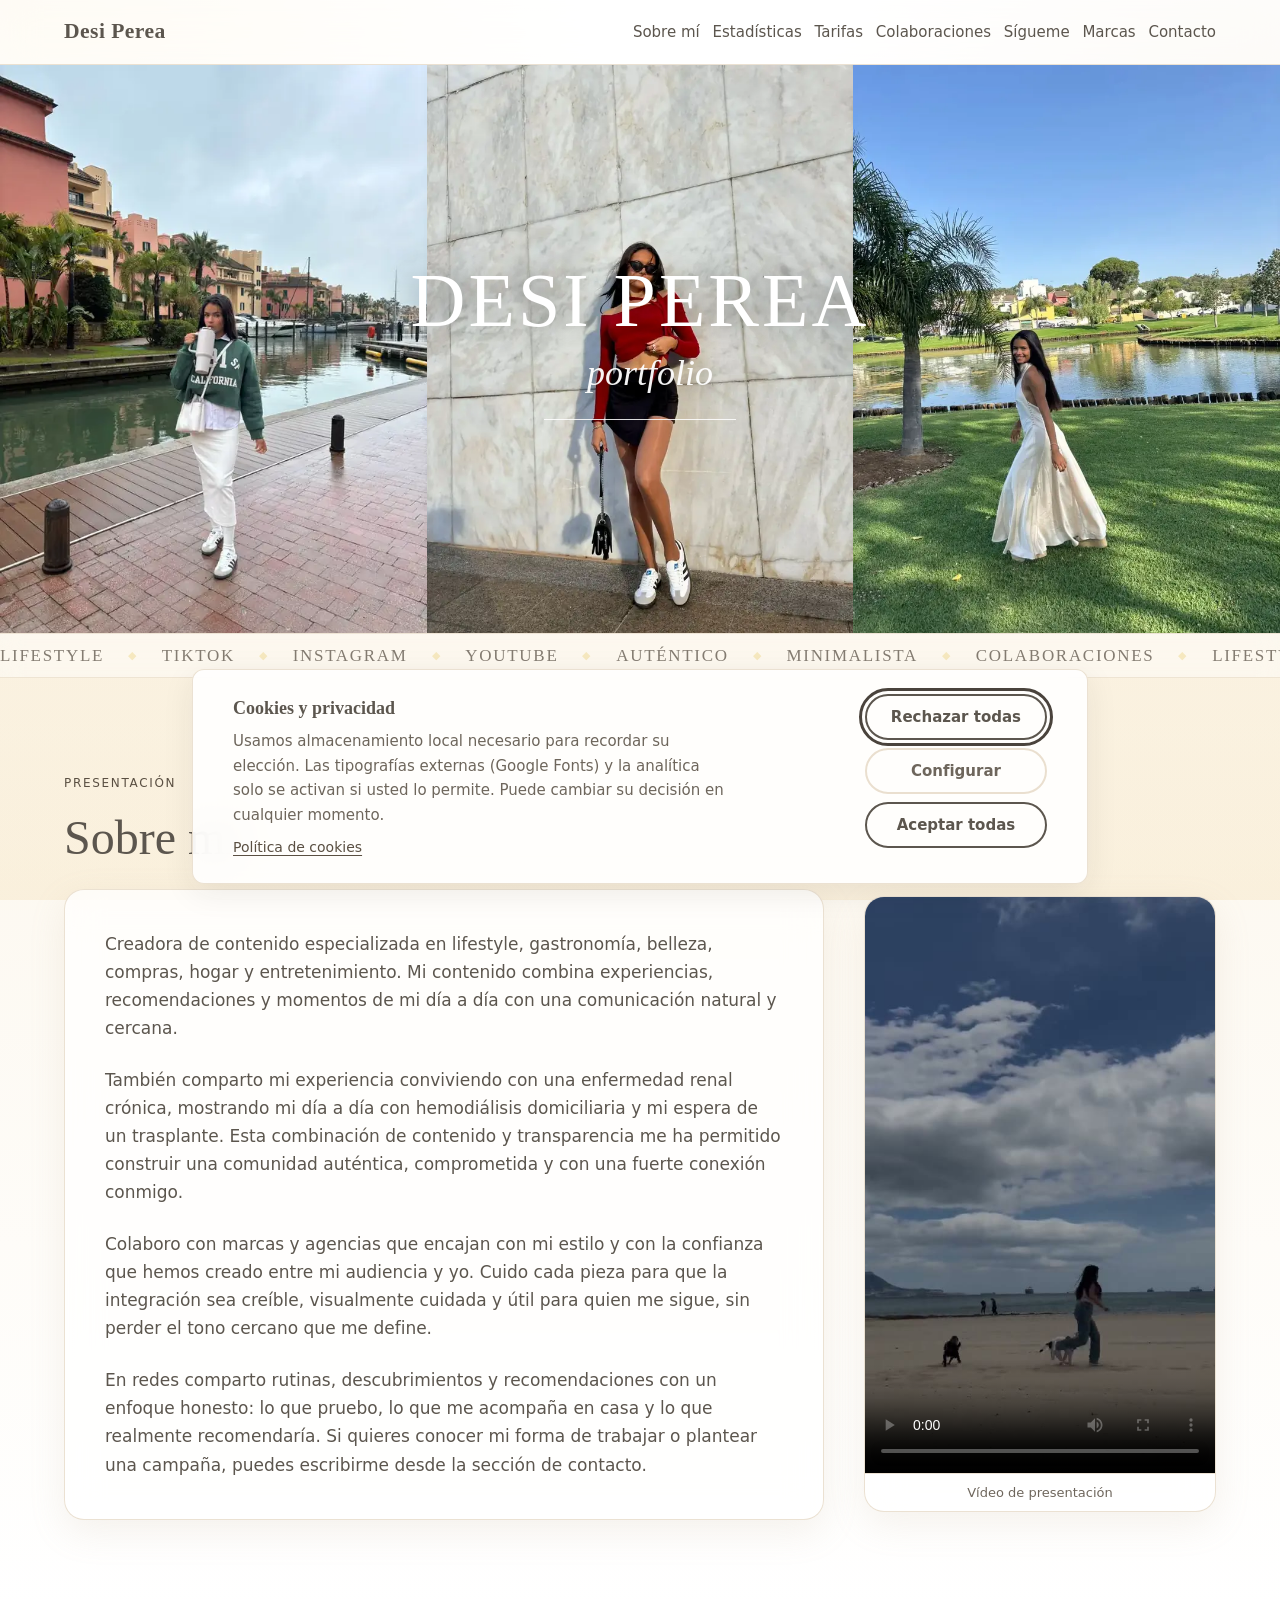
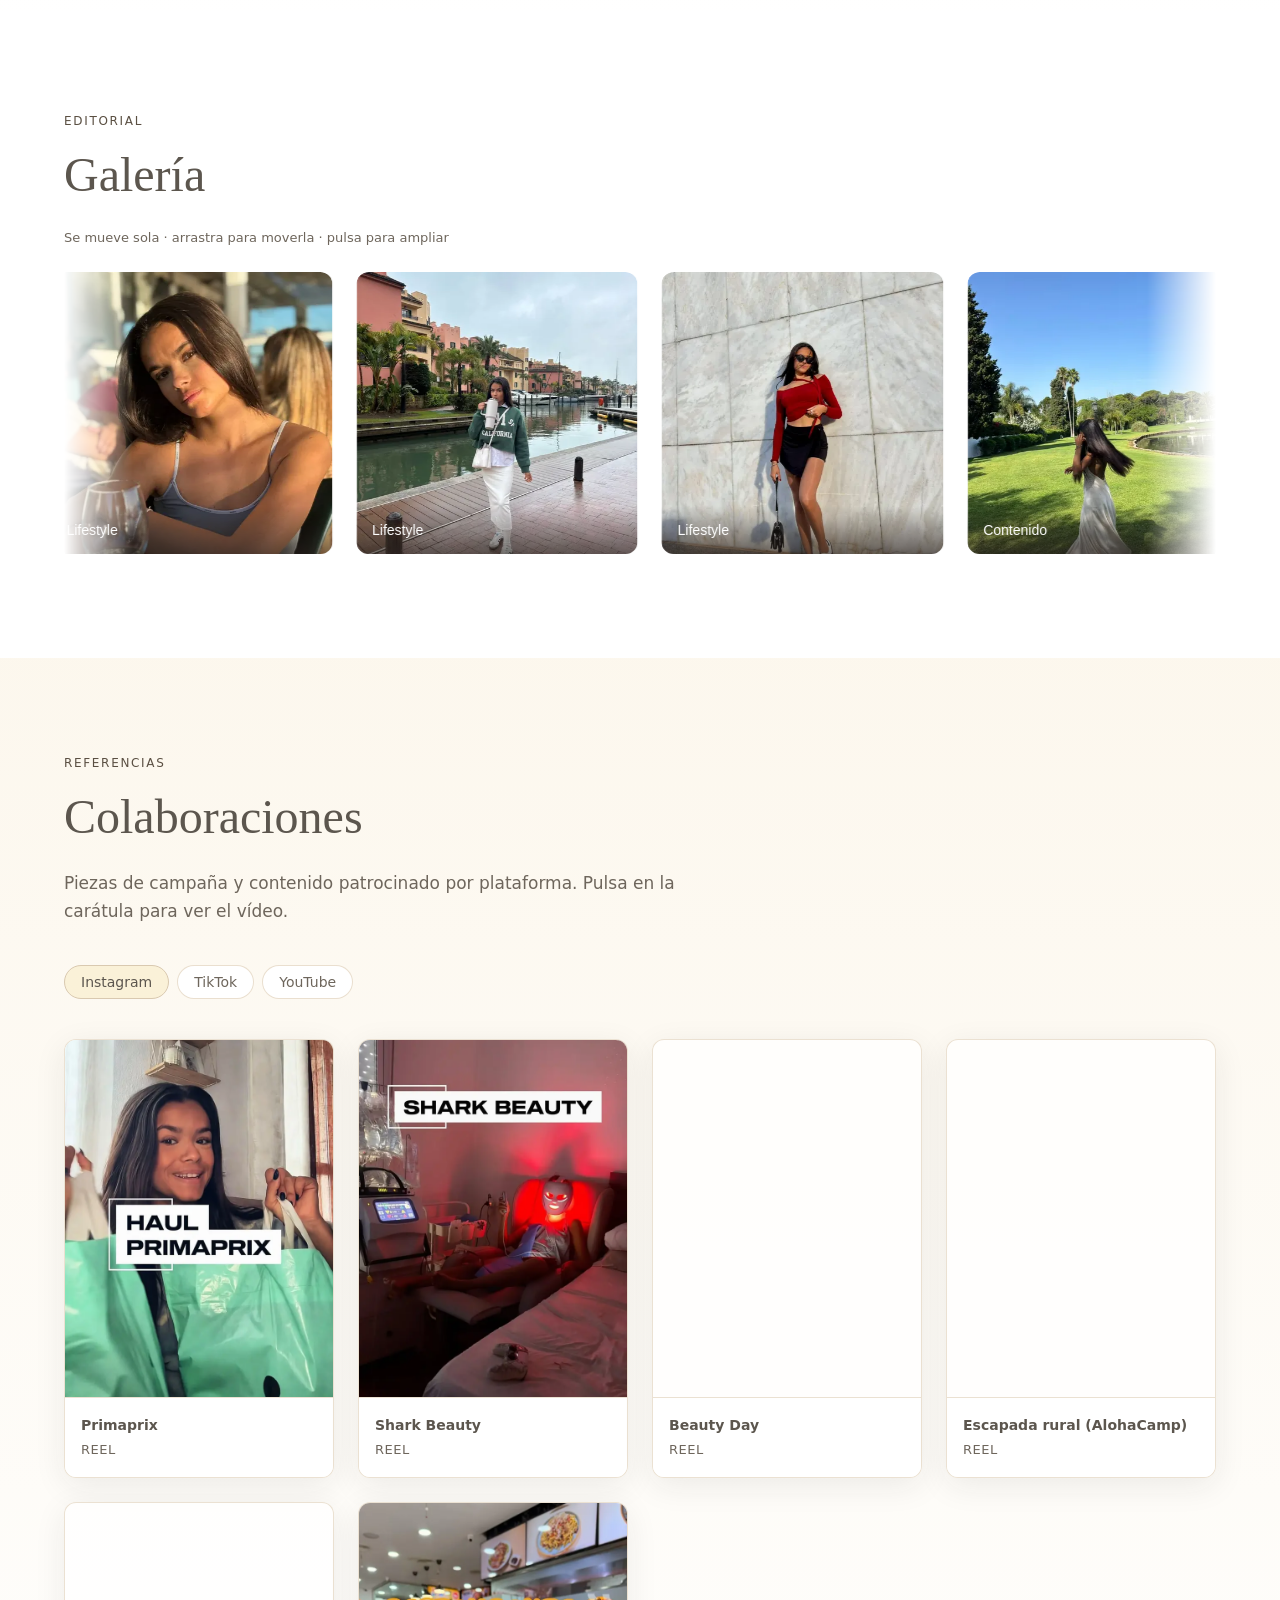
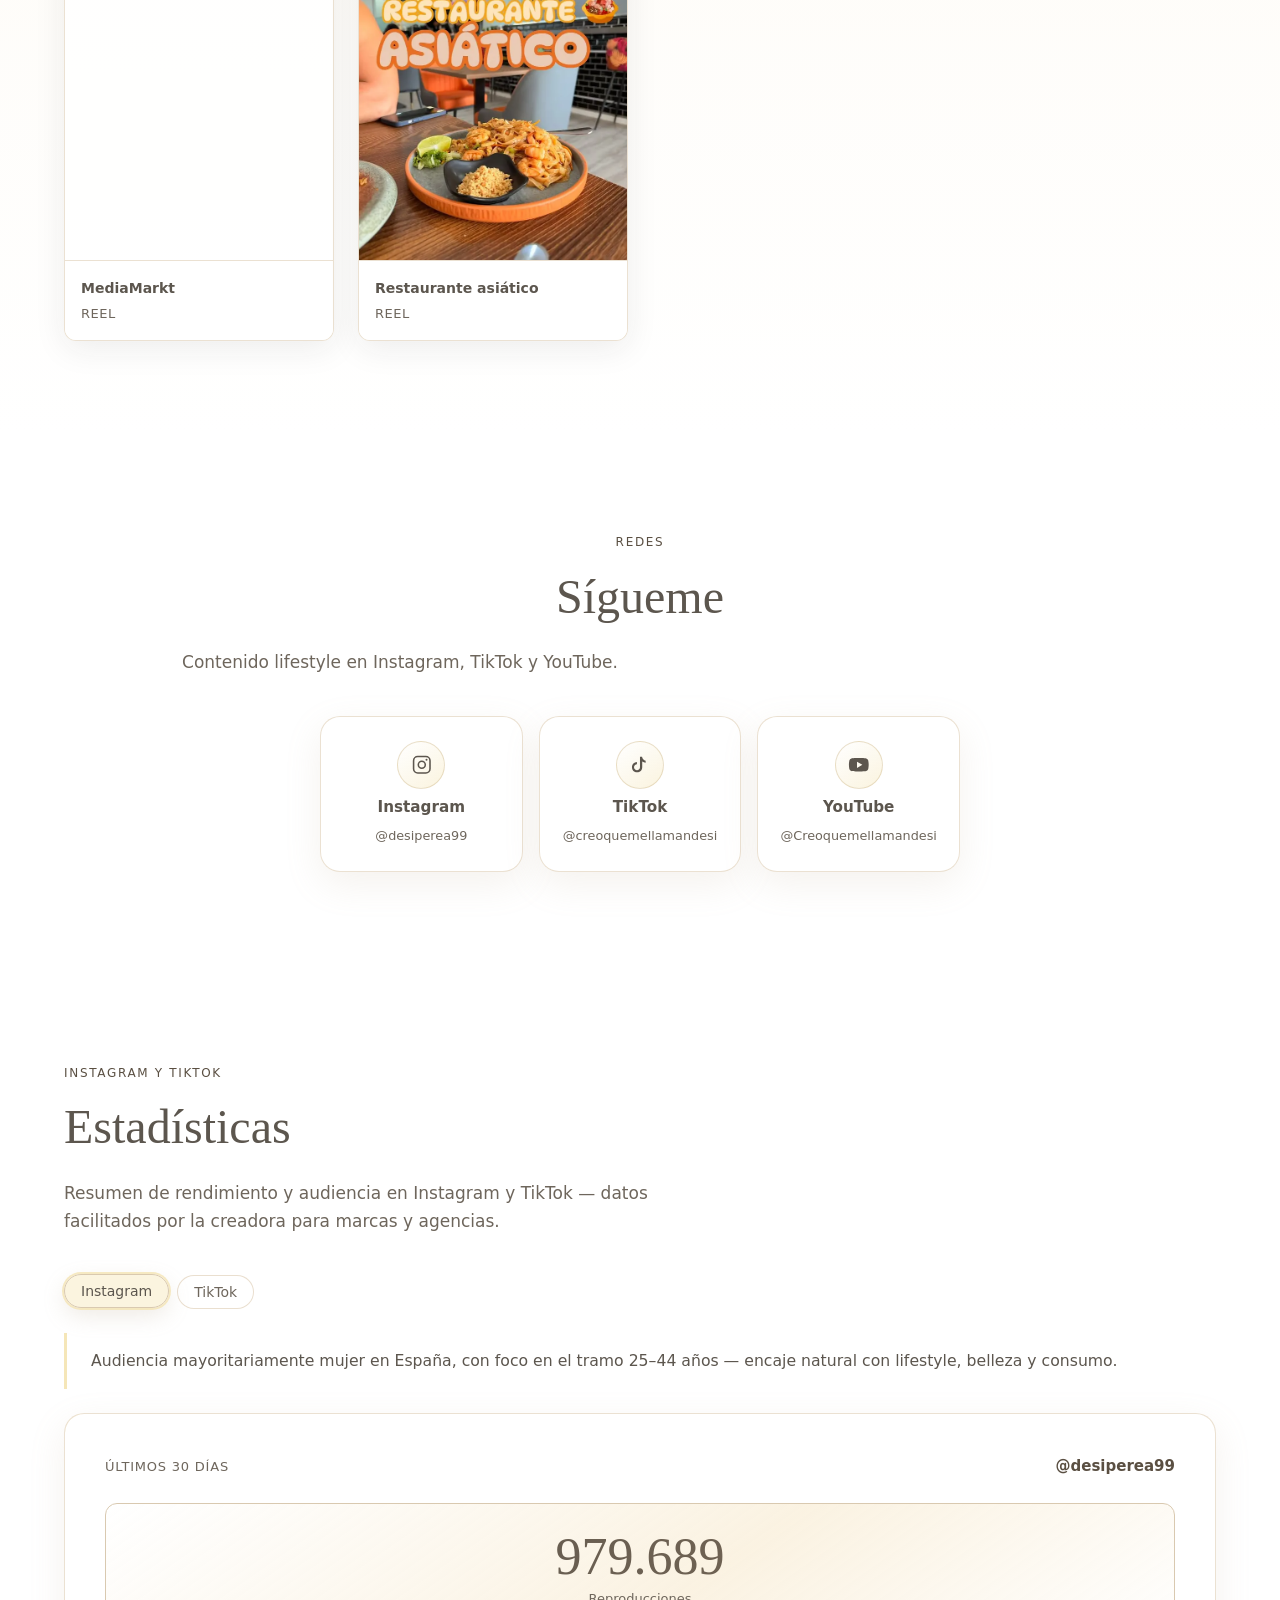
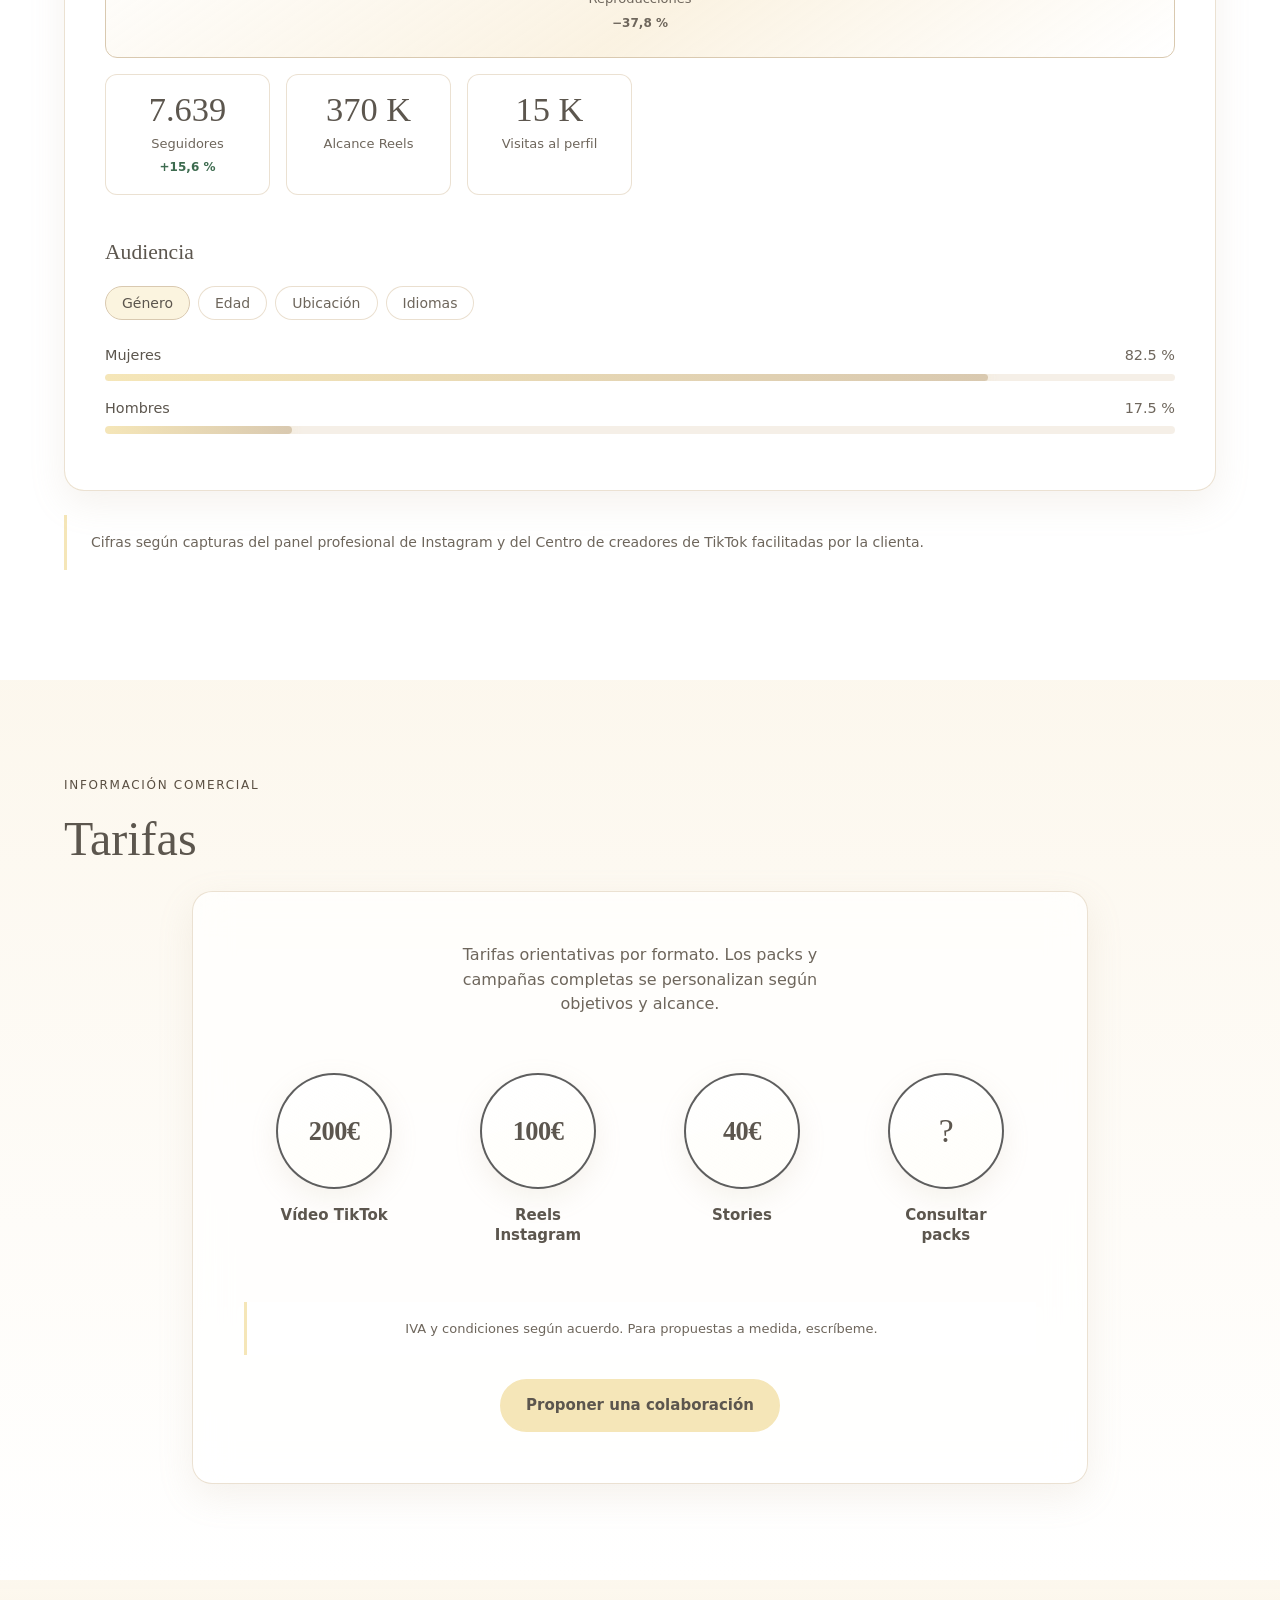
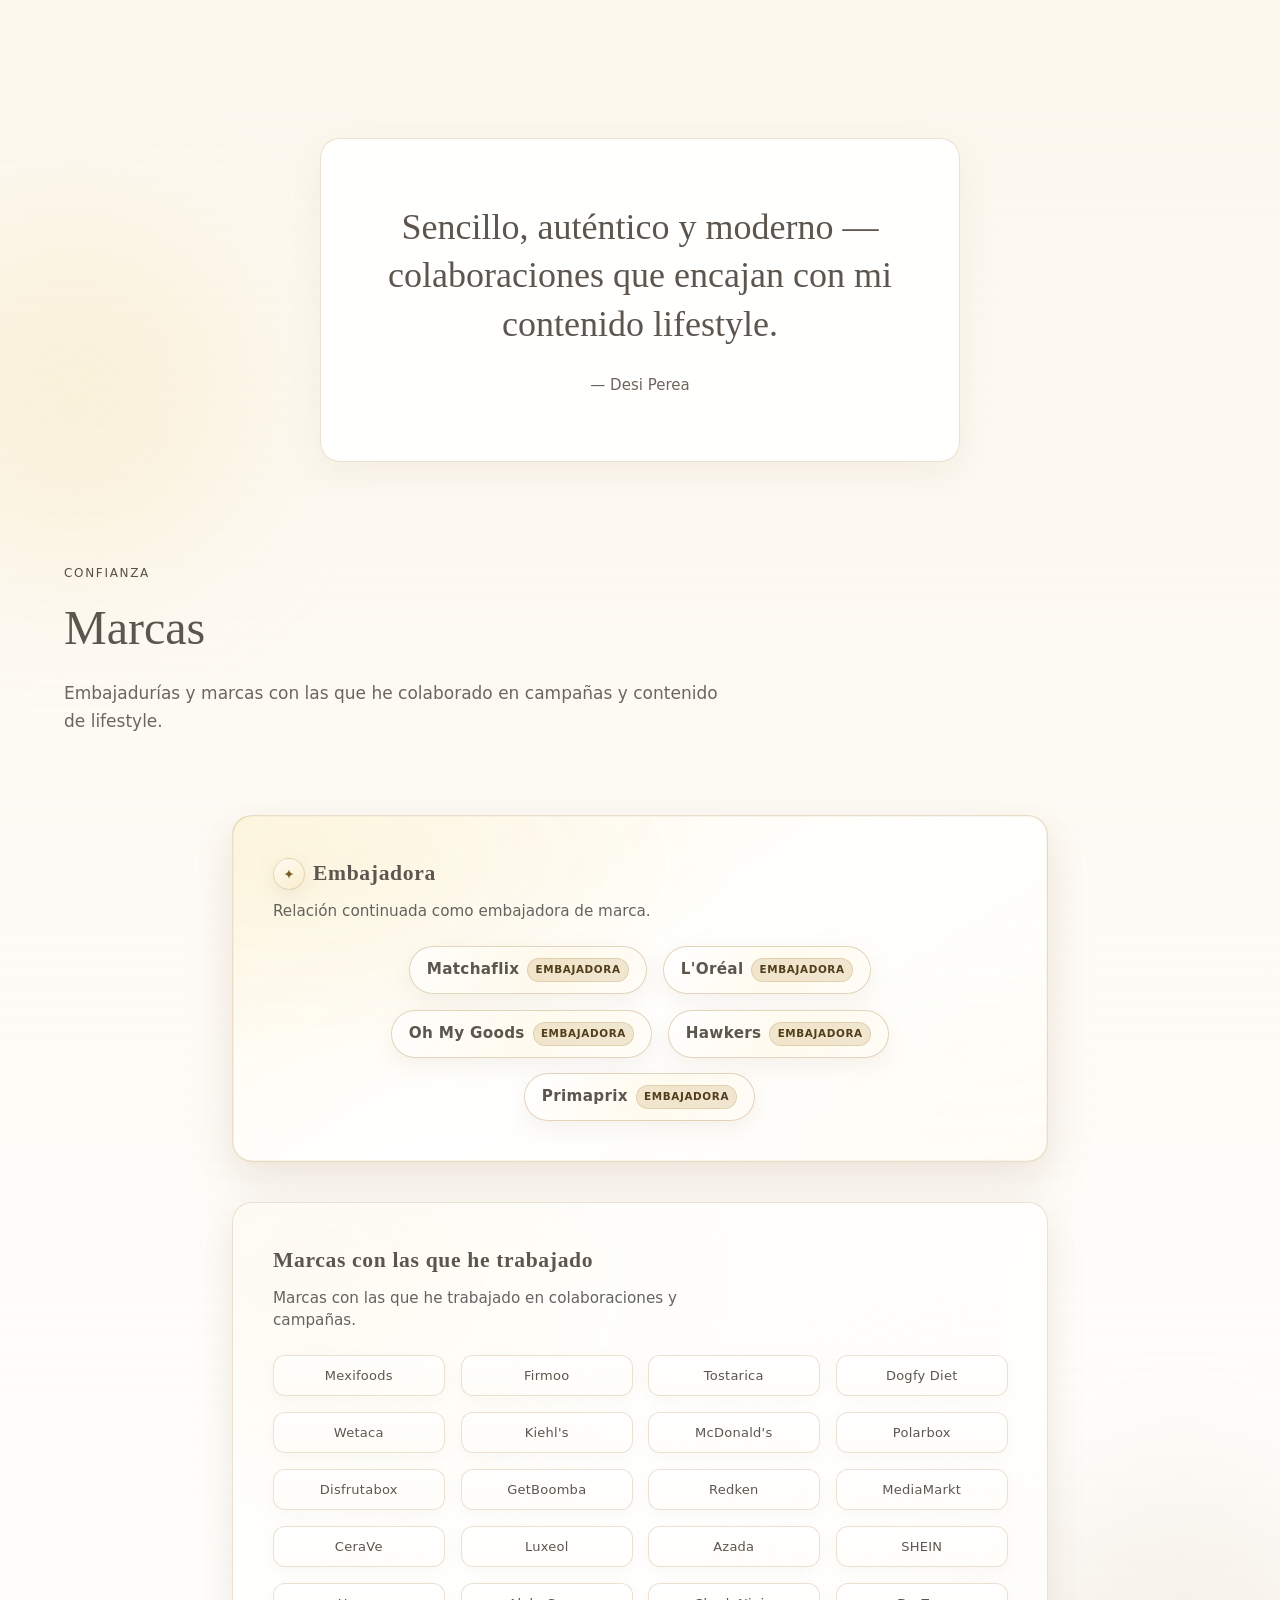
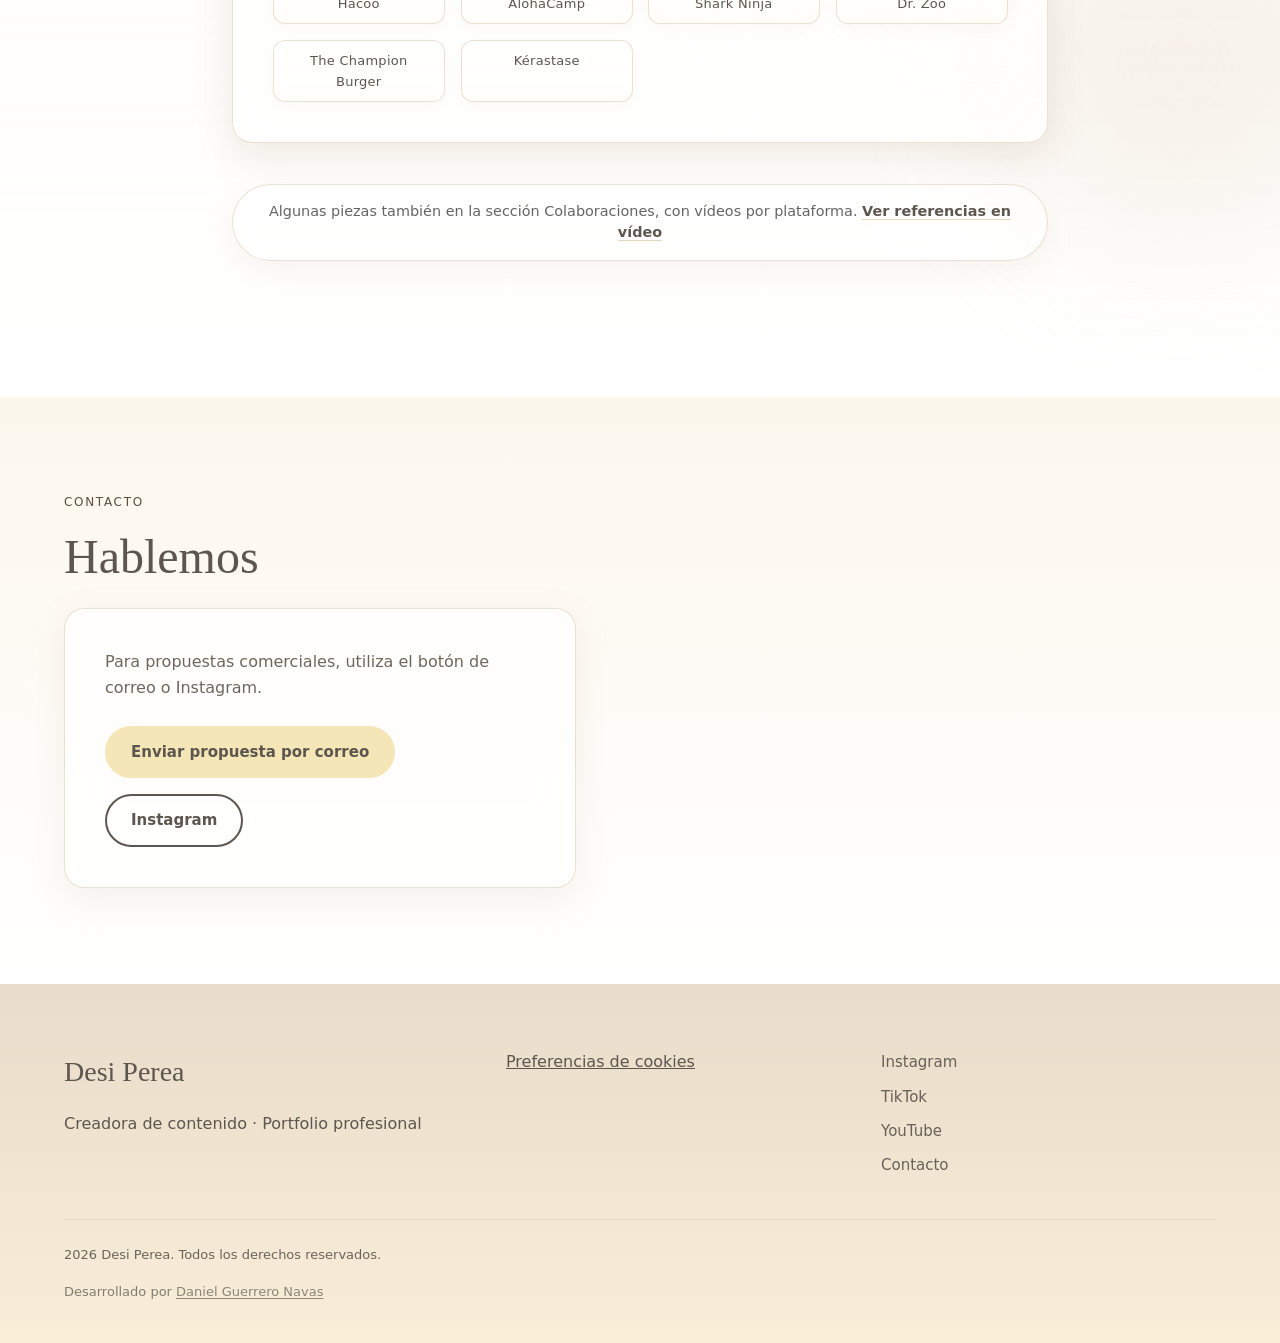
==== commit 756a1071: "Enable gallery drag alongside auto-scroll and restore photo lightbox taps." ====
--- a/index.html
+++ b/index.html
@@ -277,7 +277,7 @@
             <h2 class="section__title" id="gallery-title">Galería</h2>
           </div>
           <div class="gallery-filters reveal" id="gallery-filters" role="group" aria-label="Filtrar por categoría"></div>
-          <p class="gallery-scroll-hint reveal" id="gallery-scroll-hint">Pasa el cursor para pausar</p>
+          <p class="gallery-scroll-hint reveal" id="gallery-scroll-hint">Se mueve sola · arrastra para moverla · pulsa para ampliar</p>
           <div class="gallery-rail__viewport reveal" id="gallery-rail-viewport">
             <div class="gallery-grid" id="gallery-grid"></div>
           </div>
--- a/assets/css/styles.css
+++ b/assets/css/styles.css
@@ -980,6 +980,13 @@
   width: 100%;
   overflow: hidden;
   border-radius: var(--radius-md);
+  cursor: grab;
+  touch-action: pan-y;
+  user-select: none;
+}
+
+.gallery-rail__viewport.is-dragging {
+  cursor: grabbing;
 }
 
 .gallery-rail__viewport--auto {
@@ -991,44 +998,24 @@
   flex-direction: row;
   align-items: stretch;
   gap: var(--space-md);
+  width: max-content;
   padding-block: var(--space-xs);
-}
-
-.gallery-grid--manual {
-  overflow-x: auto;
-  overflow-y: hidden;
-  scroll-snap-type: x mandatory;
-  scroll-padding-inline: var(--space-sm);
-  padding-bottom: var(--space-sm);
-  -webkit-overflow-scrolling: touch;
-  scrollbar-width: thin;
-}
-
+  will-change: transform;
+}
+
+.gallery-grid--manual,
 .gallery-grid--auto {
-  width: max-content;
   overflow: visible;
-  animation: galleryAutoScroll 55s linear infinite;
-  will-change: transform;
-}
-
-.gallery-grid--auto.is-paused,
-.gallery-grid--auto:hover,
-.gallery-grid--auto:focus-within {
-  animation-play-state: paused;
-}
-
-@keyframes galleryAutoScroll {
-  from {
-    transform: translateX(-50%);
-  }
-  to {
-    transform: translateX(0);
-  }
 }
 
 .gallery-grid--rail .gallery-item--rail {
   flex: 0 0 auto;
-  scroll-snap-align: center;
+  cursor: inherit;
+}
+
+.gallery-grid--rail .gallery-item--rail:focus-visible {
+  outline: 2px solid rgb(196 168 118 / 80%);
+  outline-offset: 3px;
 }
 
 .gallery-grid--rail .gallery-item--square {
@@ -1053,11 +1040,8 @@
 }
 
 @media (prefers-reduced-motion: reduce) {
-  .gallery-grid--auto {
-    animation: none;
-    width: 100%;
-    overflow-x: auto;
-    scroll-snap-type: x mandatory;
+  .gallery-rail__viewport--auto {
+    mask-image: none;
   }
 }
 
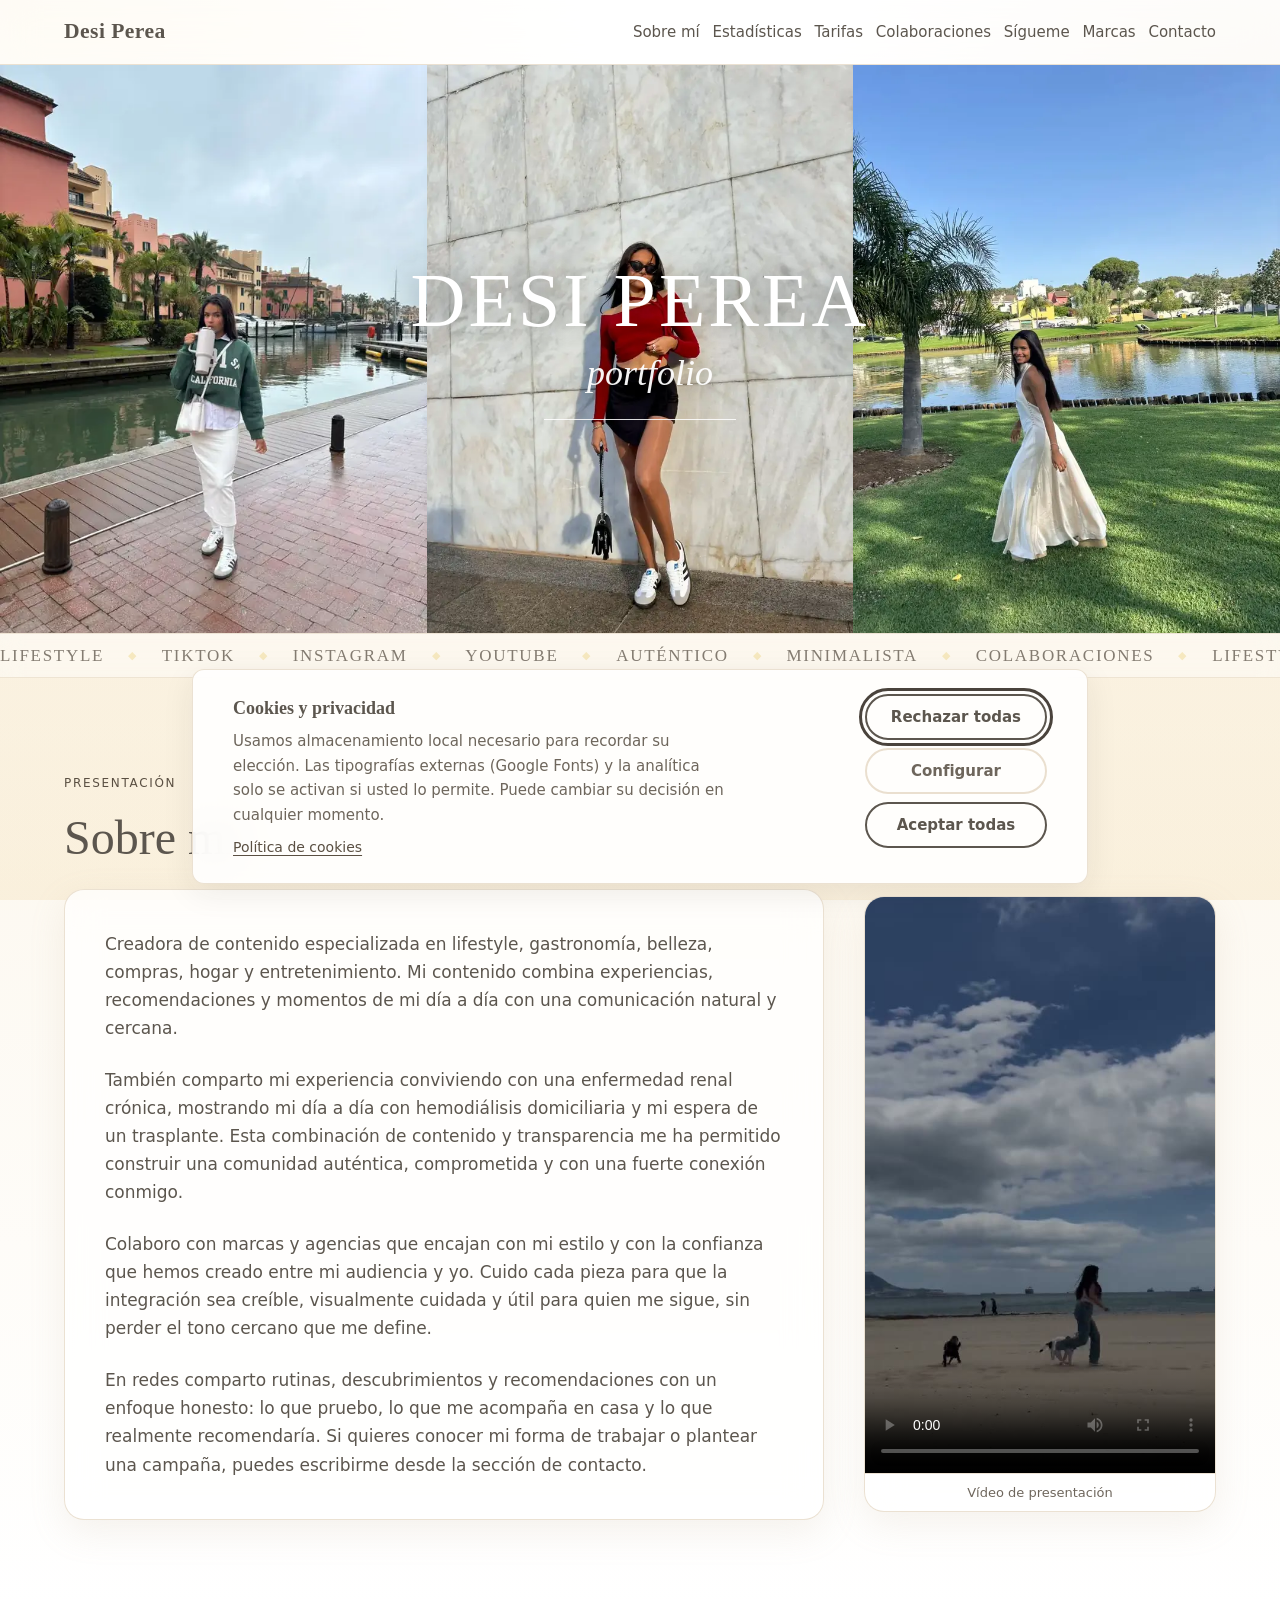
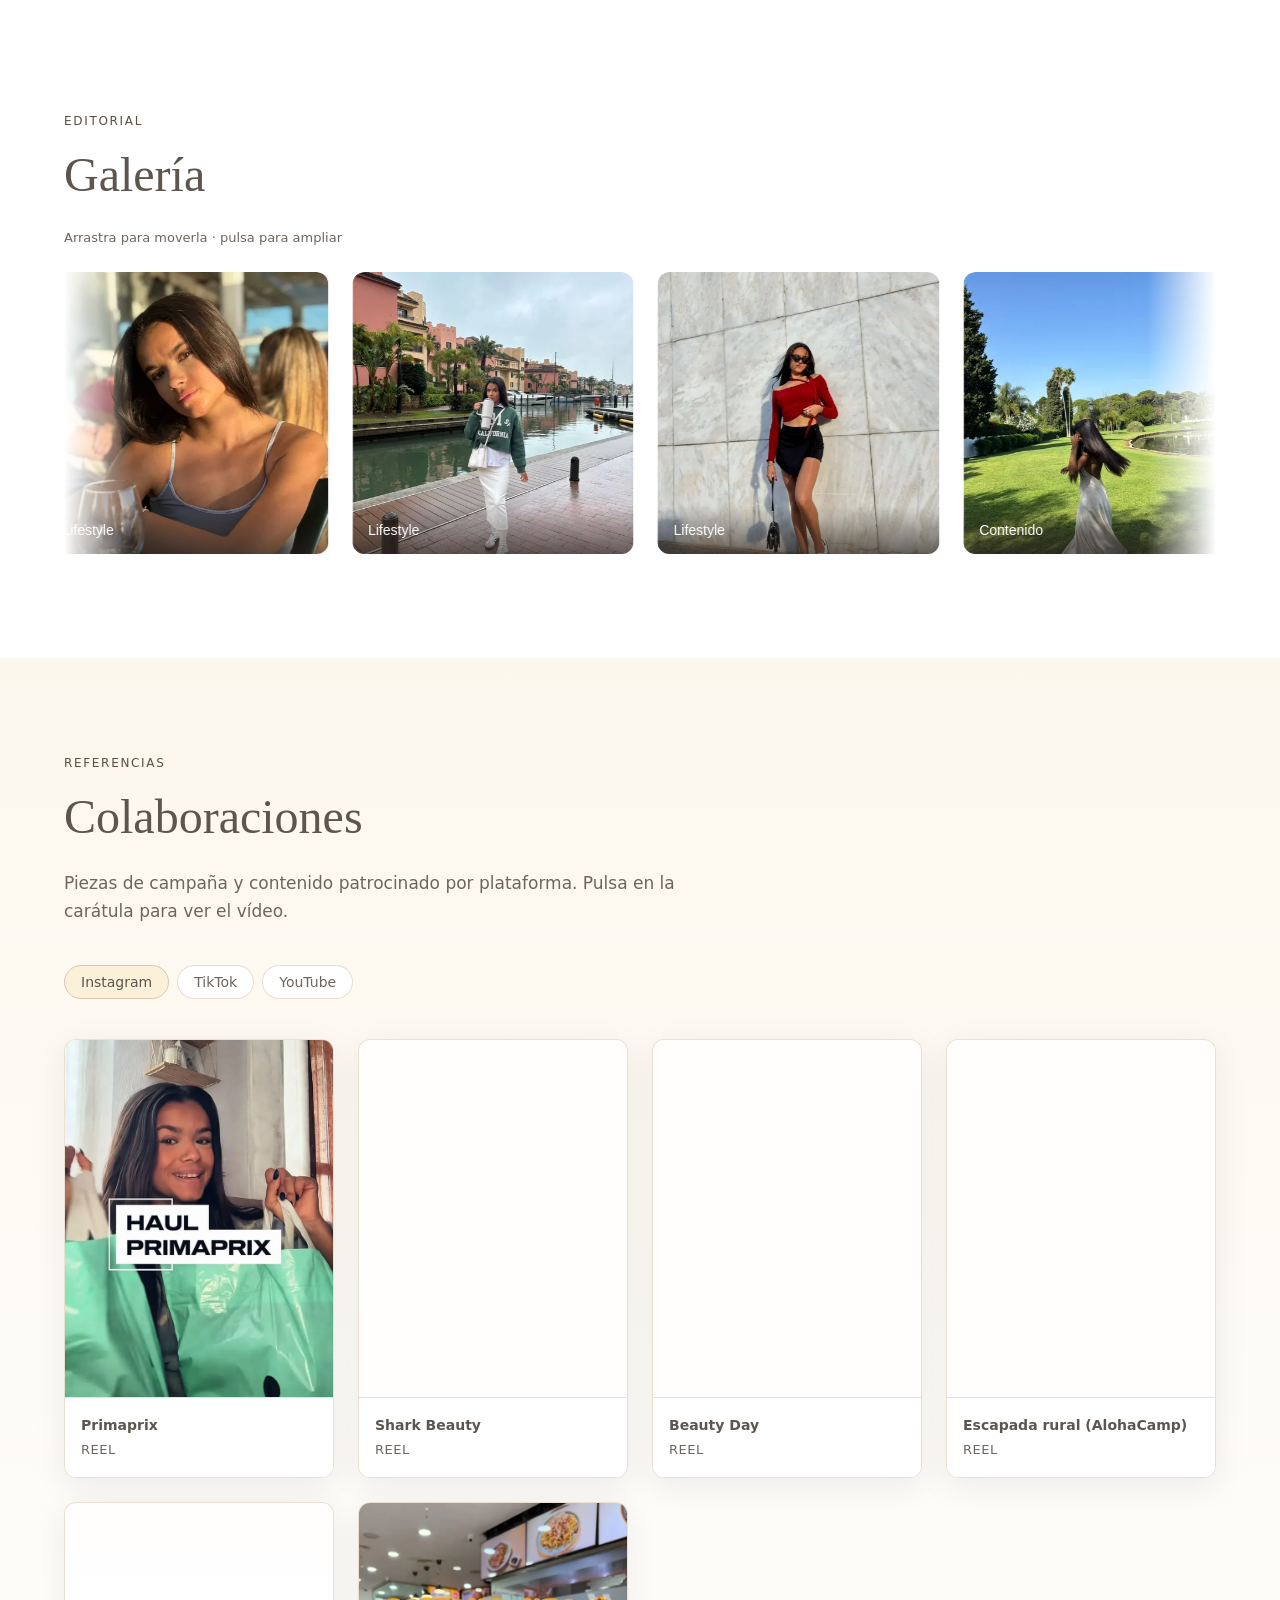
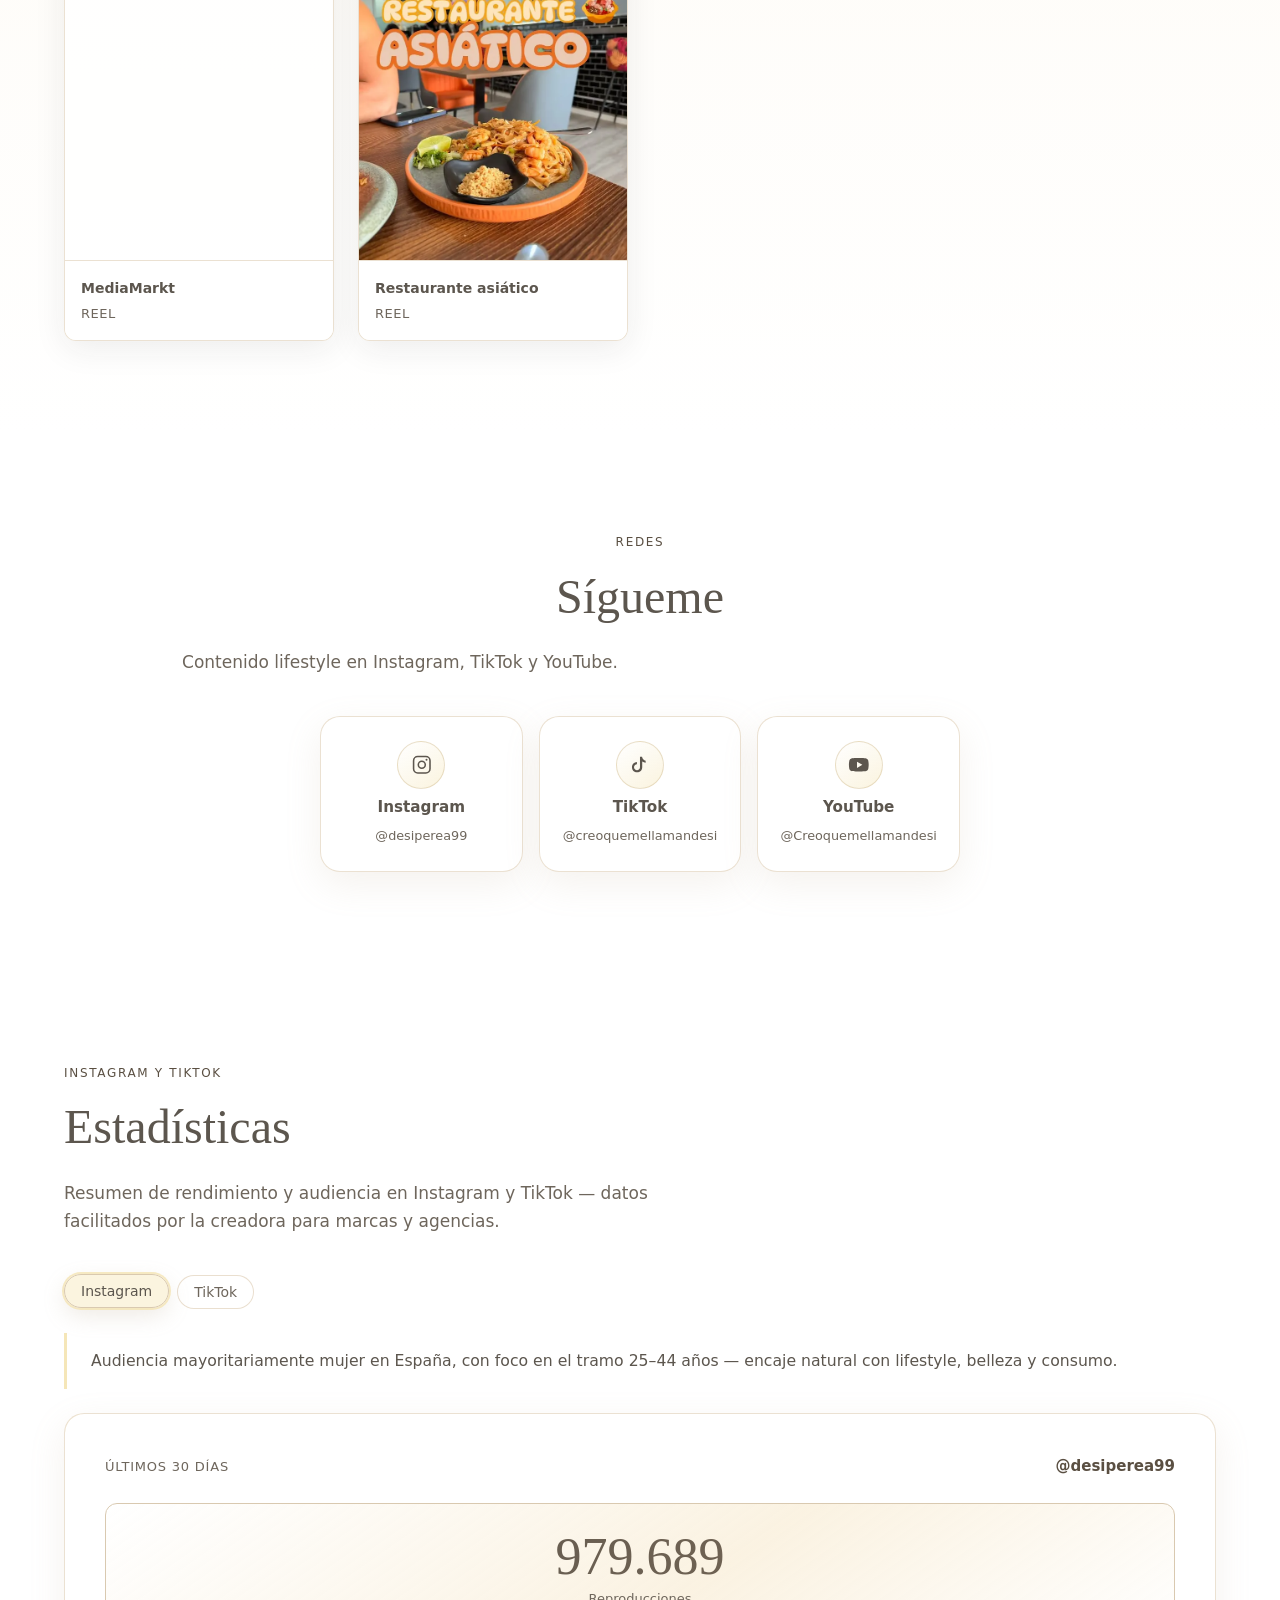
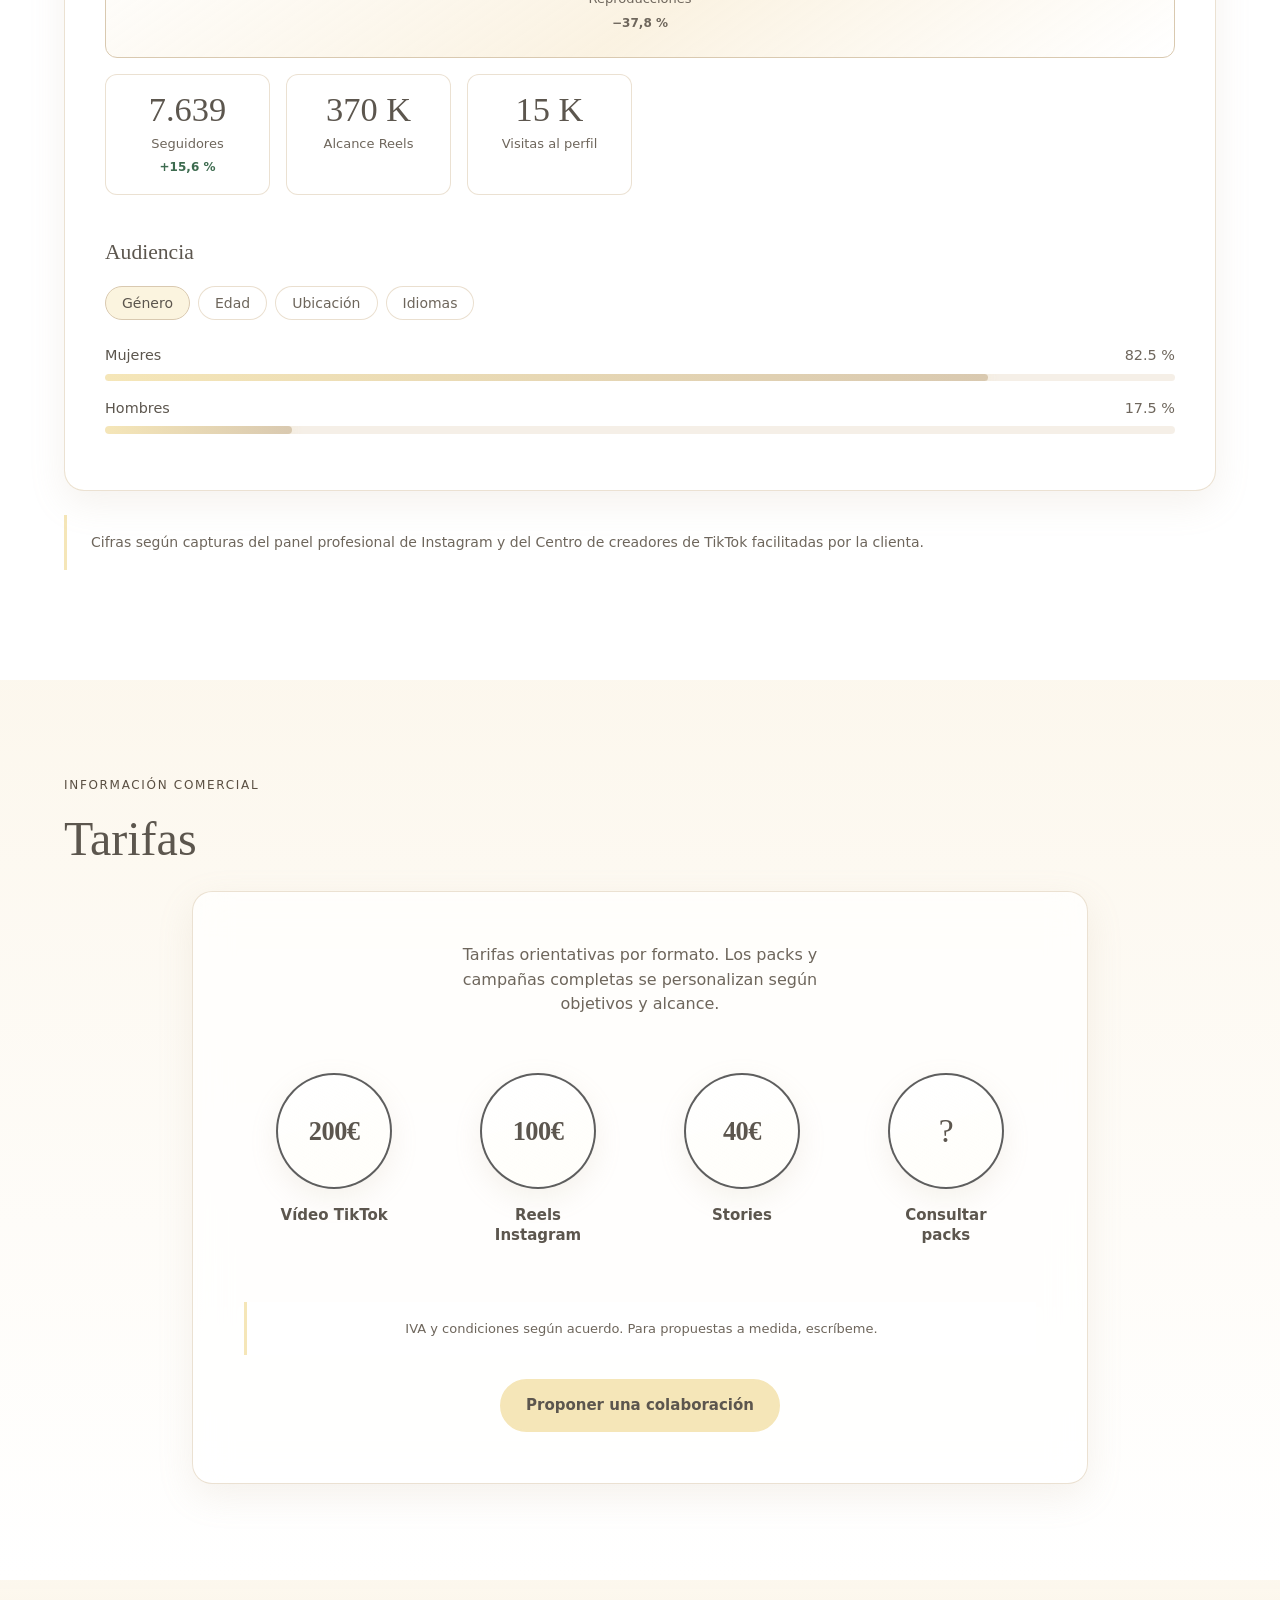
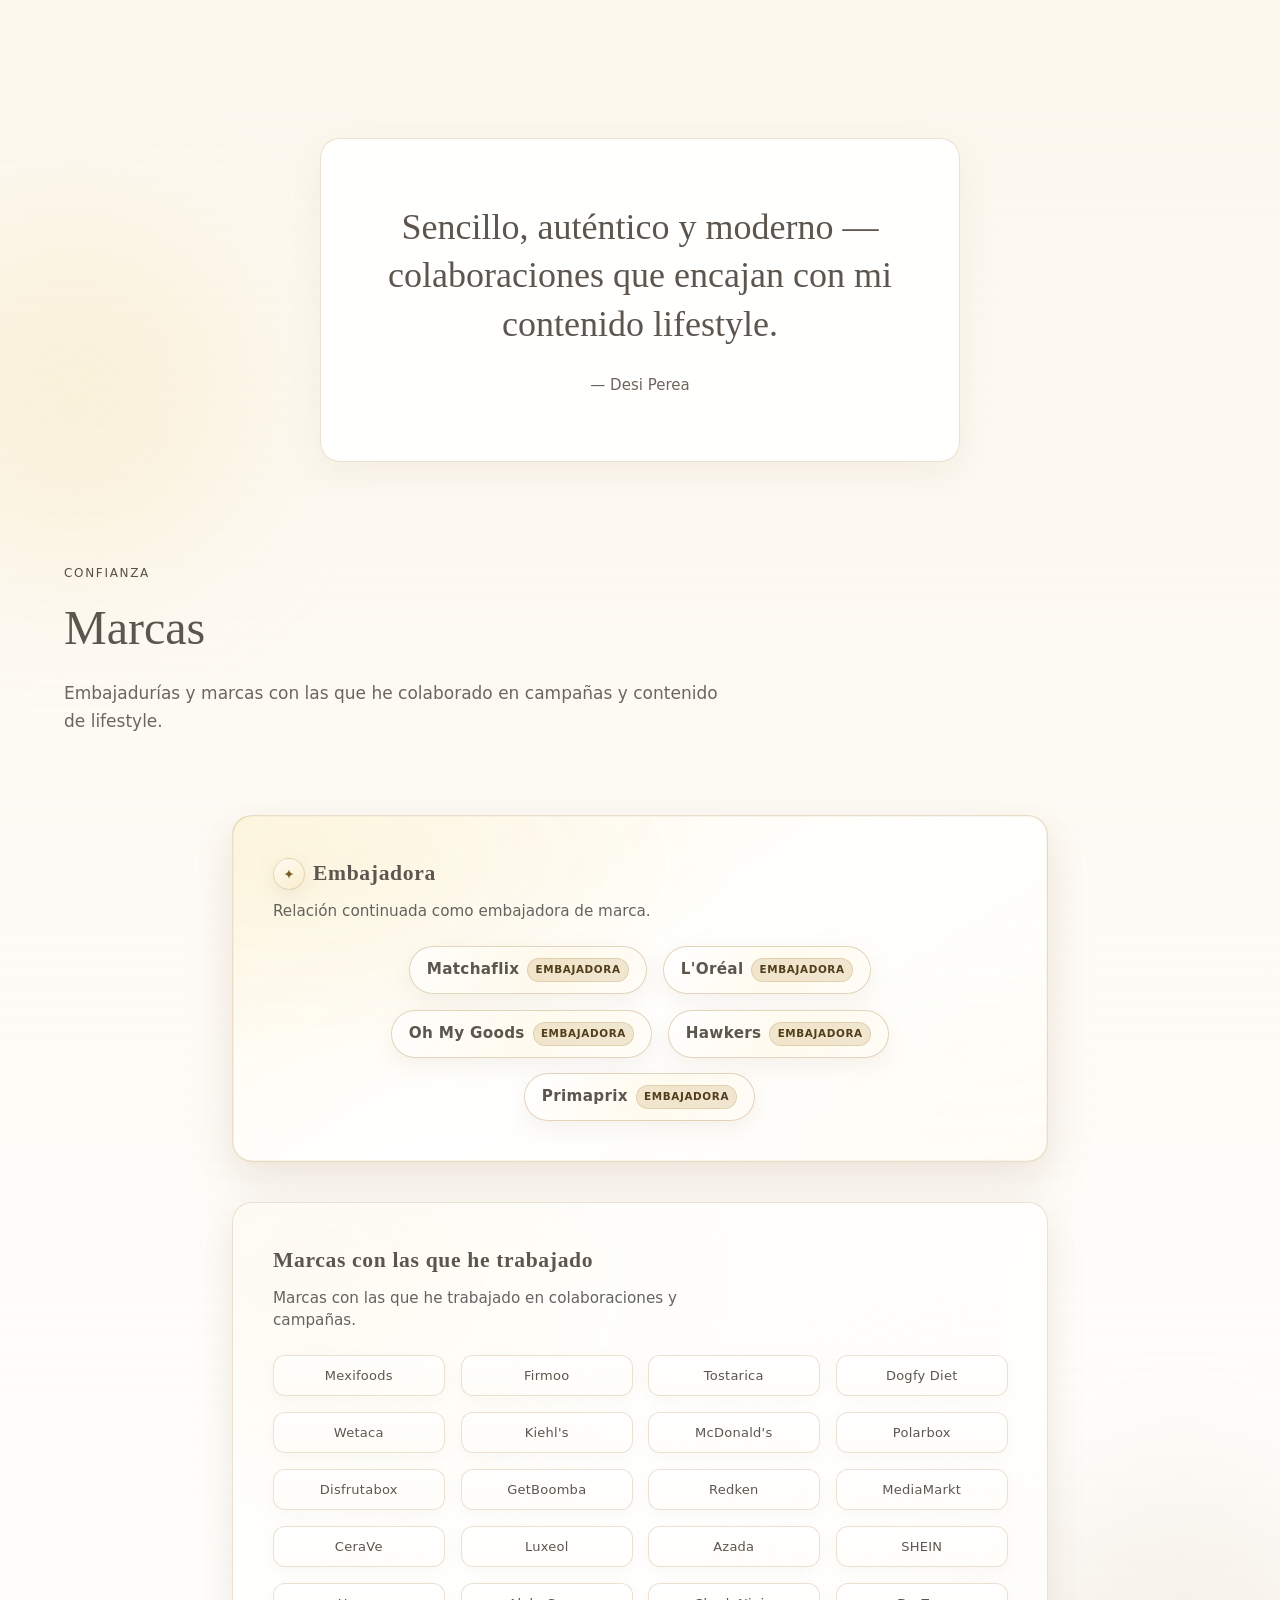
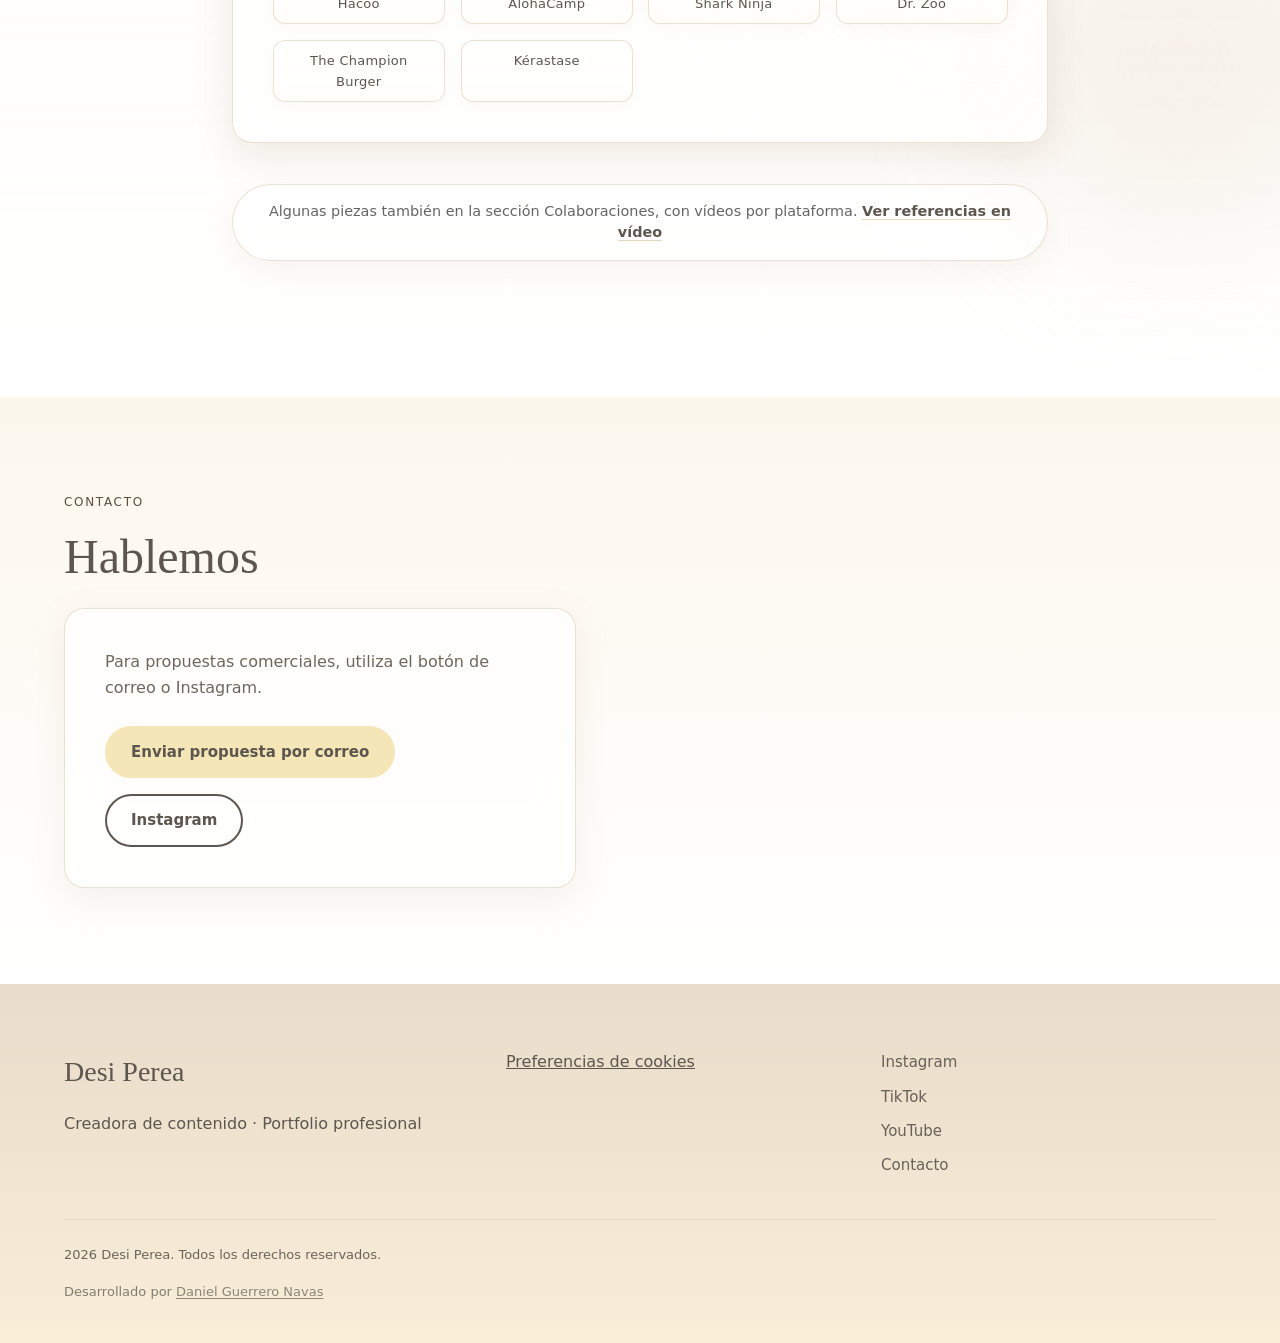
==== commit 9621597c: "Remove 'Se mueve sola' from gallery hint text." ====
--- a/index.html
+++ b/index.html
@@ -277,7 +277,7 @@
             <h2 class="section__title" id="gallery-title">Galería</h2>
           </div>
           <div class="gallery-filters reveal" id="gallery-filters" role="group" aria-label="Filtrar por categoría"></div>
-          <p class="gallery-scroll-hint reveal" id="gallery-scroll-hint">Se mueve sola · arrastra para moverla · pulsa para ampliar</p>
+          <p class="gallery-scroll-hint reveal" id="gallery-scroll-hint">Arrastra para moverla · pulsa para ampliar</p>
           <div class="gallery-rail__viewport reveal" id="gallery-rail-viewport">
             <div class="gallery-grid" id="gallery-grid"></div>
           </div>
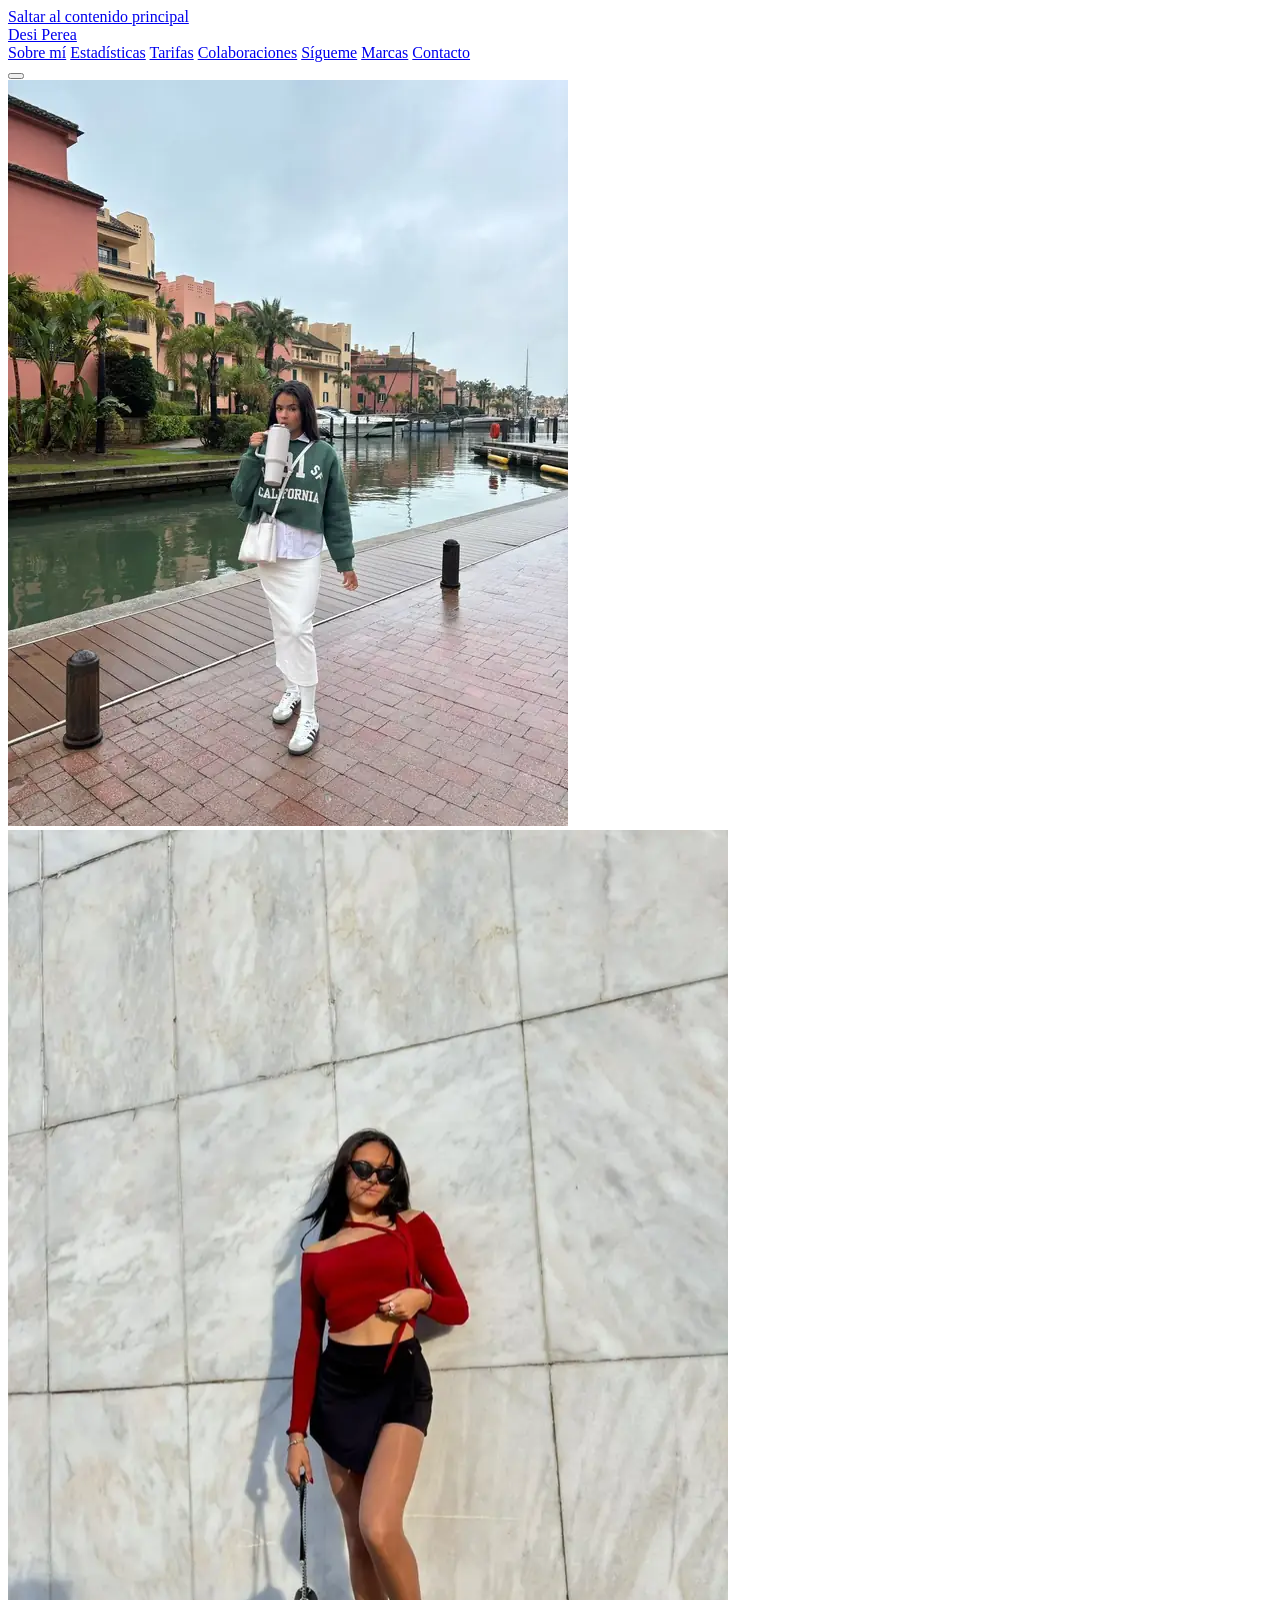
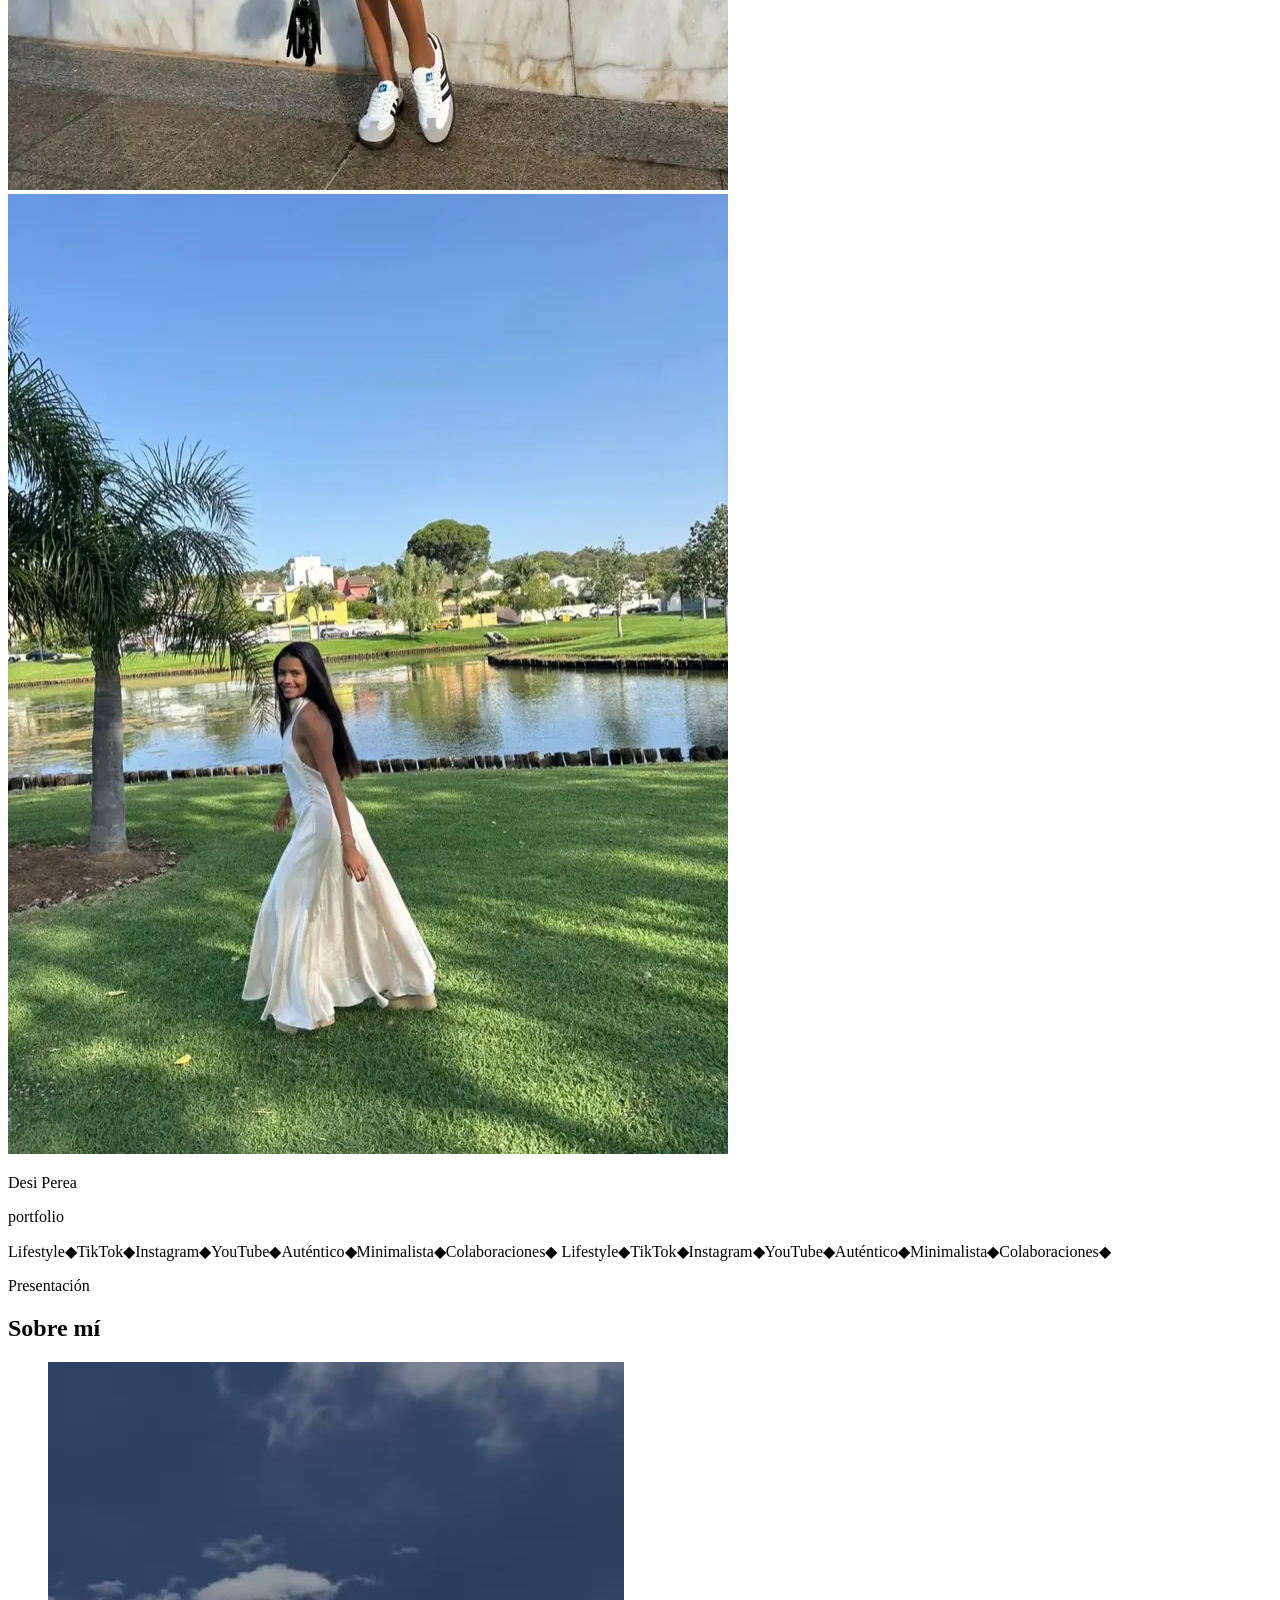
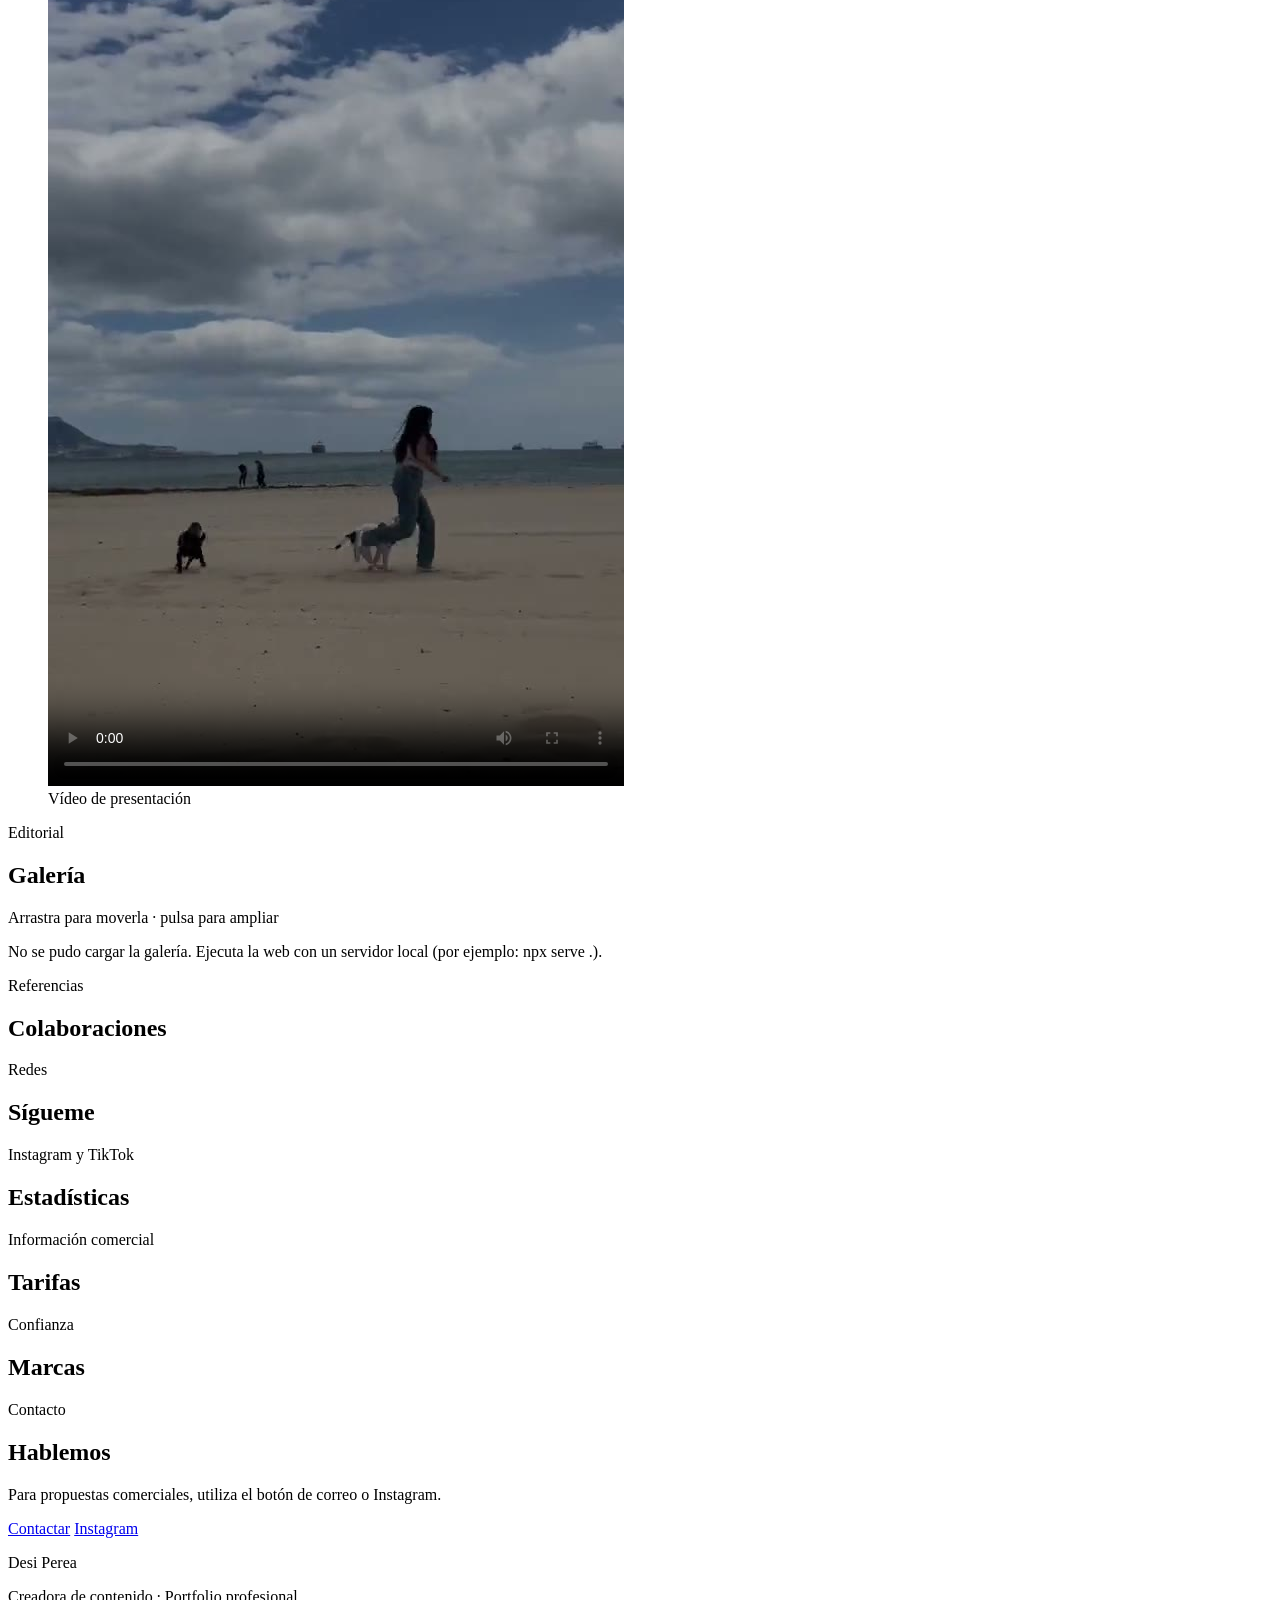
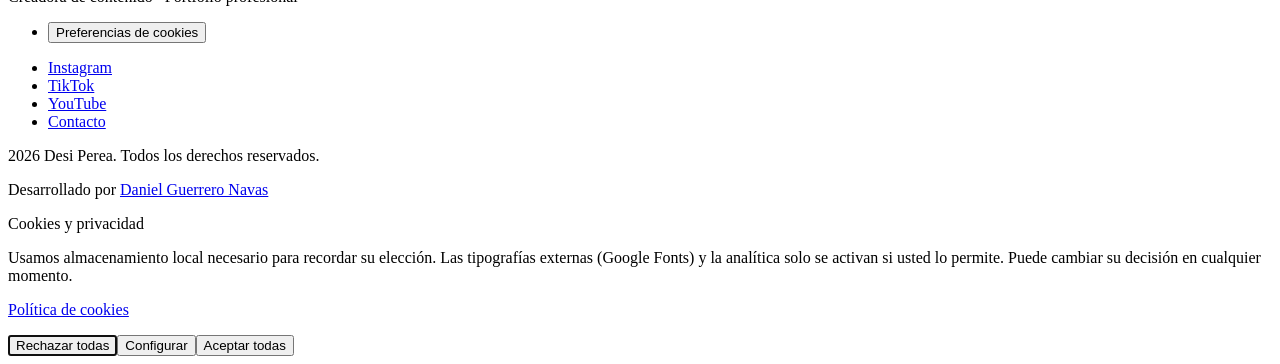
==== commit feb7f591: "Point canonical and Open Graph URLs to GitHub Pages." ====
--- a/index.html
+++ b/index.html
@@ -1,4 +1,4 @@
-<!DOCTYPE html>
+﻿<!DOCTYPE html>
 <html lang="es">
   <head>
     <meta charset="UTF-8" />
@@ -11,7 +11,7 @@
     <meta name="robots" content="index, follow, max-image-preview:large, max-snippet:-1" />
     <meta name="author" content="Desi Perea" />
     <meta name="theme-color" content="#f9eed8" />
-    <link rel="canonical" href="https://www.ejemplo-desiperea.com/" />
+    <link rel="canonical" href="https://danielnavas34.github.io/Web-desi-perea/" />
     <link rel="icon" type="image/svg+xml" href="assets/images/favicon.svg" />
     <link rel="apple-touch-icon" href="assets/images/apple-touch-icon.png" />
     <link
@@ -29,8 +29,8 @@
       property="og:description"
       content="Portfolio profesional para colaboraciones con marcas. Instagram @desiperea99 · TikTok y YouTube @Creoquemellamandesi."
     />
-    <meta property="og:url" content="https://www.ejemplo-desiperea.com/" />
-    <meta property="og:image" content="https://www.ejemplo-desiperea.com/assets/images/og-image.jpg" />
+    <meta property="og:url" content="https://danielnavas34.github.io/Web-desi-perea/" />
+    <meta property="og:image" content="https://danielnavas34.github.io/Web-desi-perea/assets/images/og-image.jpg" />
     <meta property="og:image:width" content="1200" />
     <meta property="og:image:height" content="630" />
     <meta property="og:image:alt" content="Desi Perea — creadora de contenido lifestyle" />
@@ -40,7 +40,7 @@
       name="twitter:description"
       content="Portfolio profesional para colaboraciones con marcas. Instagram, TikTok y YouTube."
     />
-    <meta name="twitter:image" content="https://www.ejemplo-desiperea.com/assets/images/og-image.jpg" />
+    <meta name="twitter:image" content="https://danielnavas34.github.io/Web-desi-perea/assets/images/og-image.jpg" />
     <link rel="stylesheet" href="assets/css/styles.css" />
     <link rel="stylesheet" href="assets/css/responsive.css" />
     <link rel="stylesheet" href="assets/css/cookie-banner.css" media="print" onload="this.media='all'" />
@@ -55,34 +55,34 @@
         "@graph": [
           {
             "@type": "WebSite",
-            "@id": "https://www.ejemplo-desiperea.com/#website",
+            "@id": "https://danielnavas34.github.io/Web-desi-perea/#website",
             "name": "Desi Perea",
-            "url": "https://www.ejemplo-desiperea.com/",
+            "url": "https://danielnavas34.github.io/Web-desi-perea/",
             "inLanguage": "es",
             "description": "Portfolio profesional de Desi Perea, creadora de contenido lifestyle.",
-            "publisher": { "@id": "https://www.ejemplo-desiperea.com/#person" },
-            "about": { "@id": "https://www.ejemplo-desiperea.com/#person" }
+            "publisher": { "@id": "https://danielnavas34.github.io/Web-desi-perea/#person" },
+            "about": { "@id": "https://danielnavas34.github.io/Web-desi-perea/#person" }
           },
           {
             "@type": "ProfilePage",
-            "@id": "https://www.ejemplo-desiperea.com/#webpage",
-            "url": "https://www.ejemplo-desiperea.com/",
+            "@id": "https://danielnavas34.github.io/Web-desi-perea/#webpage",
+            "url": "https://danielnavas34.github.io/Web-desi-perea/",
             "name": "Desi Perea | Lifestyle & creadora de contenido",
-            "isPartOf": { "@id": "https://www.ejemplo-desiperea.com/#website" },
-            "about": { "@id": "https://www.ejemplo-desiperea.com/#person" },
-            "mainEntity": { "@id": "https://www.ejemplo-desiperea.com/#person" },
+            "isPartOf": { "@id": "https://danielnavas34.github.io/Web-desi-perea/#website" },
+            "about": { "@id": "https://danielnavas34.github.io/Web-desi-perea/#person" },
+            "mainEntity": { "@id": "https://danielnavas34.github.io/Web-desi-perea/#person" },
             "inLanguage": "es"
           },
           {
             "@type": "Person",
-            "@id": "https://www.ejemplo-desiperea.com/#person",
+            "@id": "https://danielnavas34.github.io/Web-desi-perea/#person",
             "name": "Desi Perea",
             "alternateName": ["desiperea99", "Creoquemellamandesi"],
-            "url": "https://www.ejemplo-desiperea.com/",
+            "url": "https://danielnavas34.github.io/Web-desi-perea/",
             "image": {
               "@type": "ImageObject",
-              "url": "https://www.ejemplo-desiperea.com/assets/images/photos/desiperea-01.jpg",
-              "contentUrl": "https://www.ejemplo-desiperea.com/assets/images/photos/desiperea-01.jpg",
+              "url": "https://danielnavas34.github.io/Web-desi-perea/assets/images/photos/desiperea-01.jpg",
+              "contentUrl": "https://danielnavas34.github.io/Web-desi-perea/assets/images/photos/desiperea-01.jpg",
               "caption": "Desi Perea"
             },
             "email": "mailto:desire.perea.g1999@gmail.com",
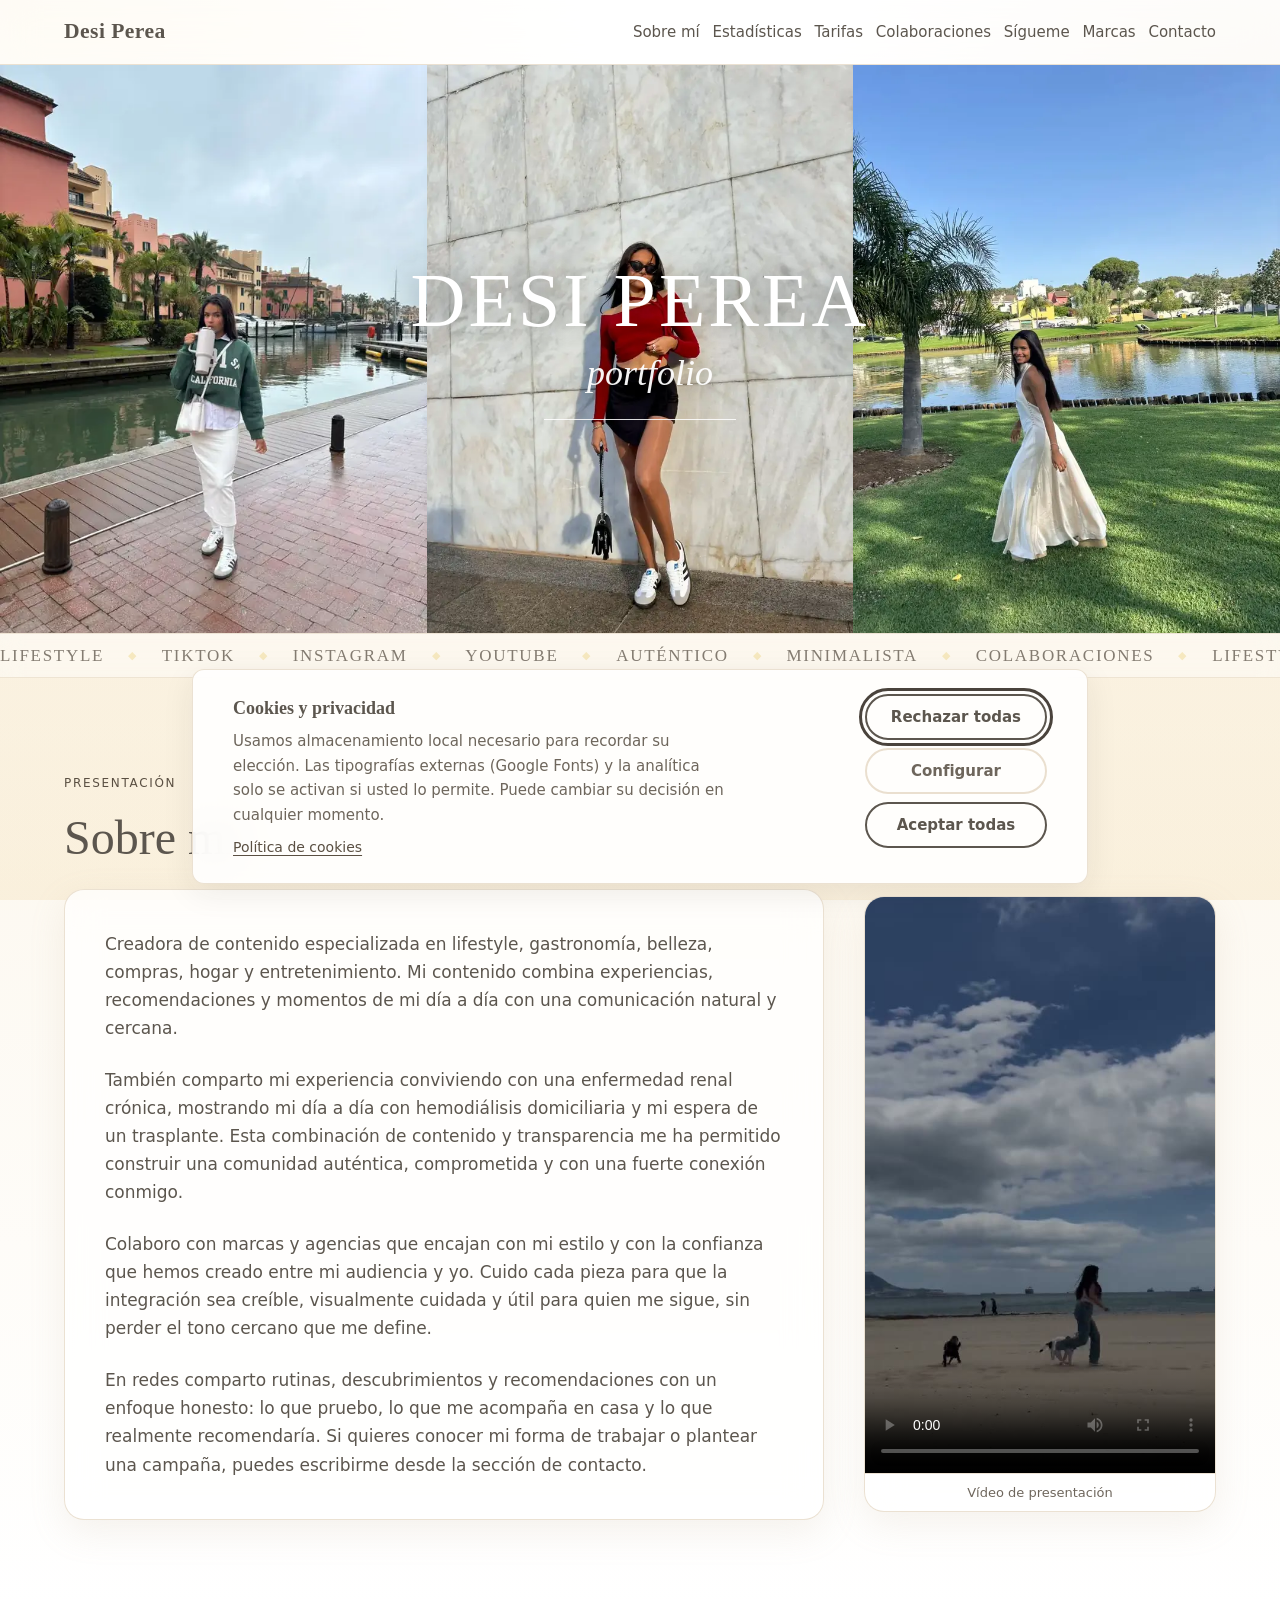
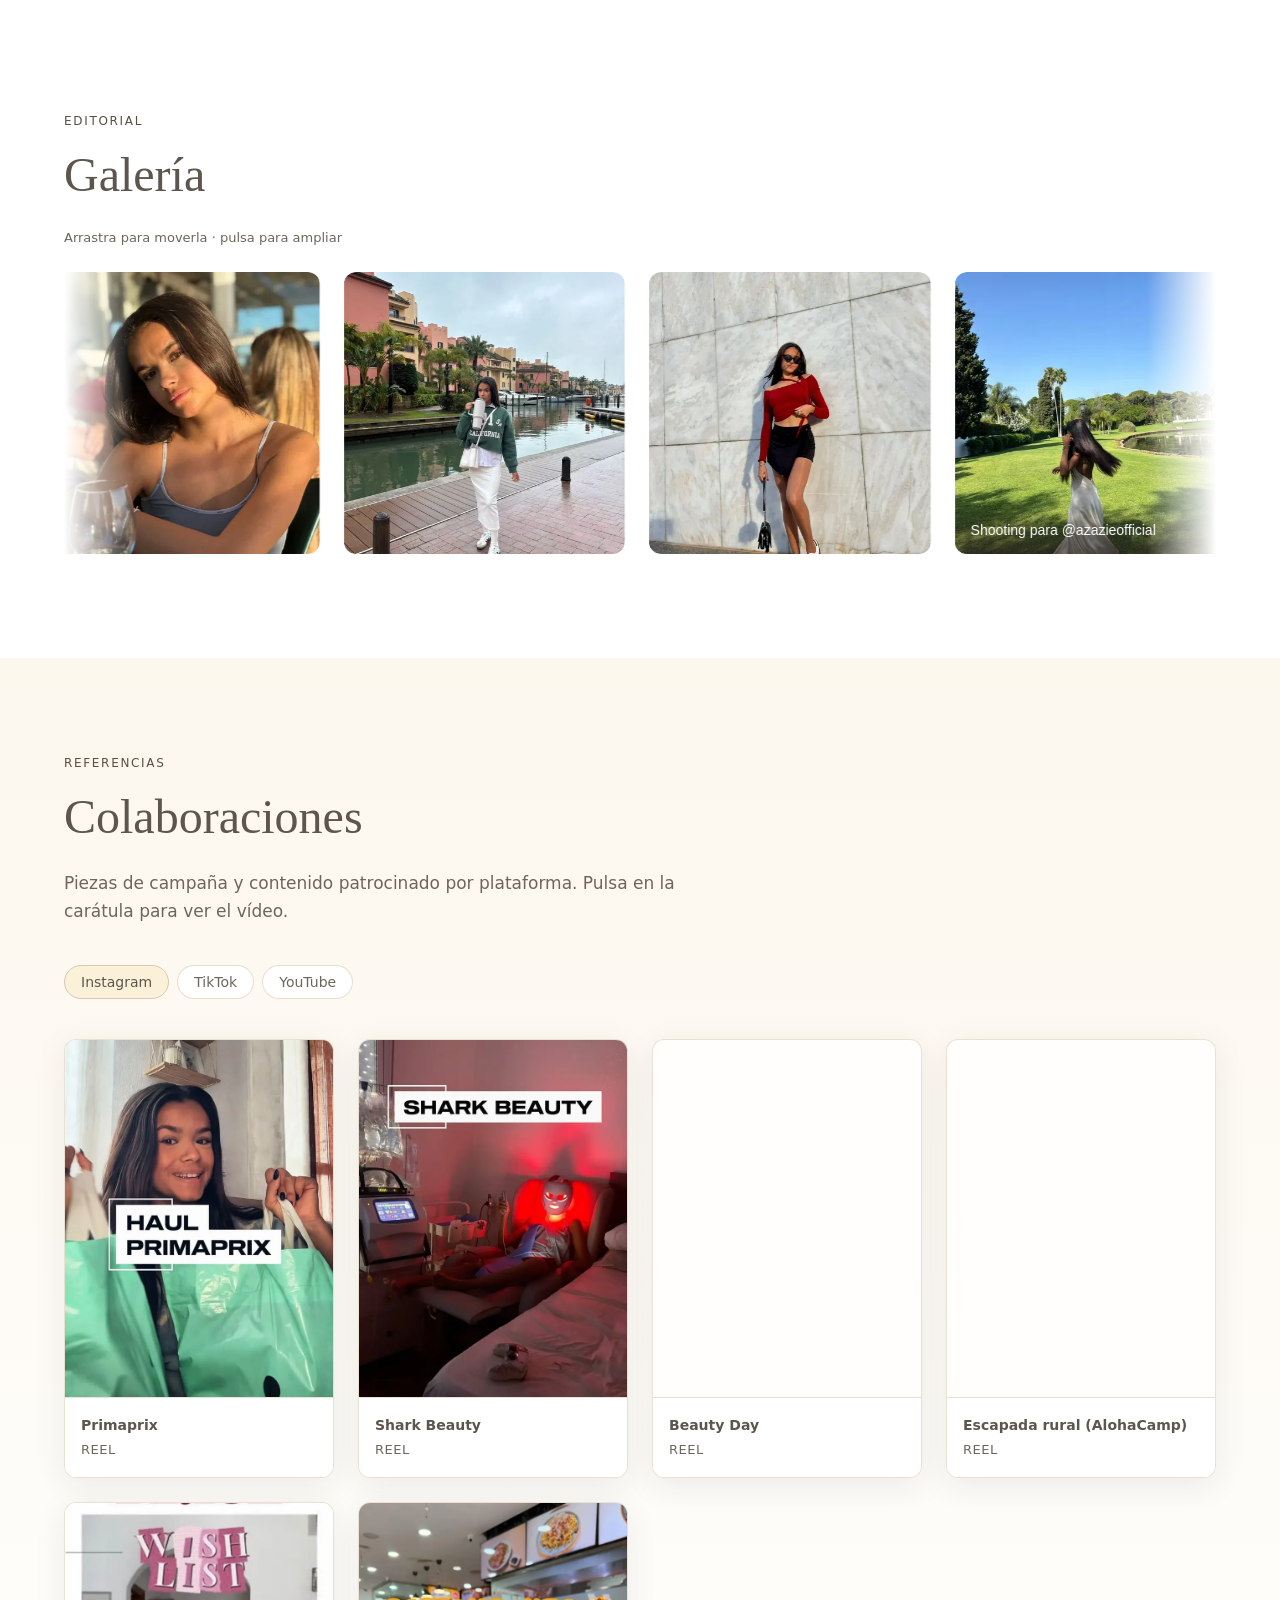
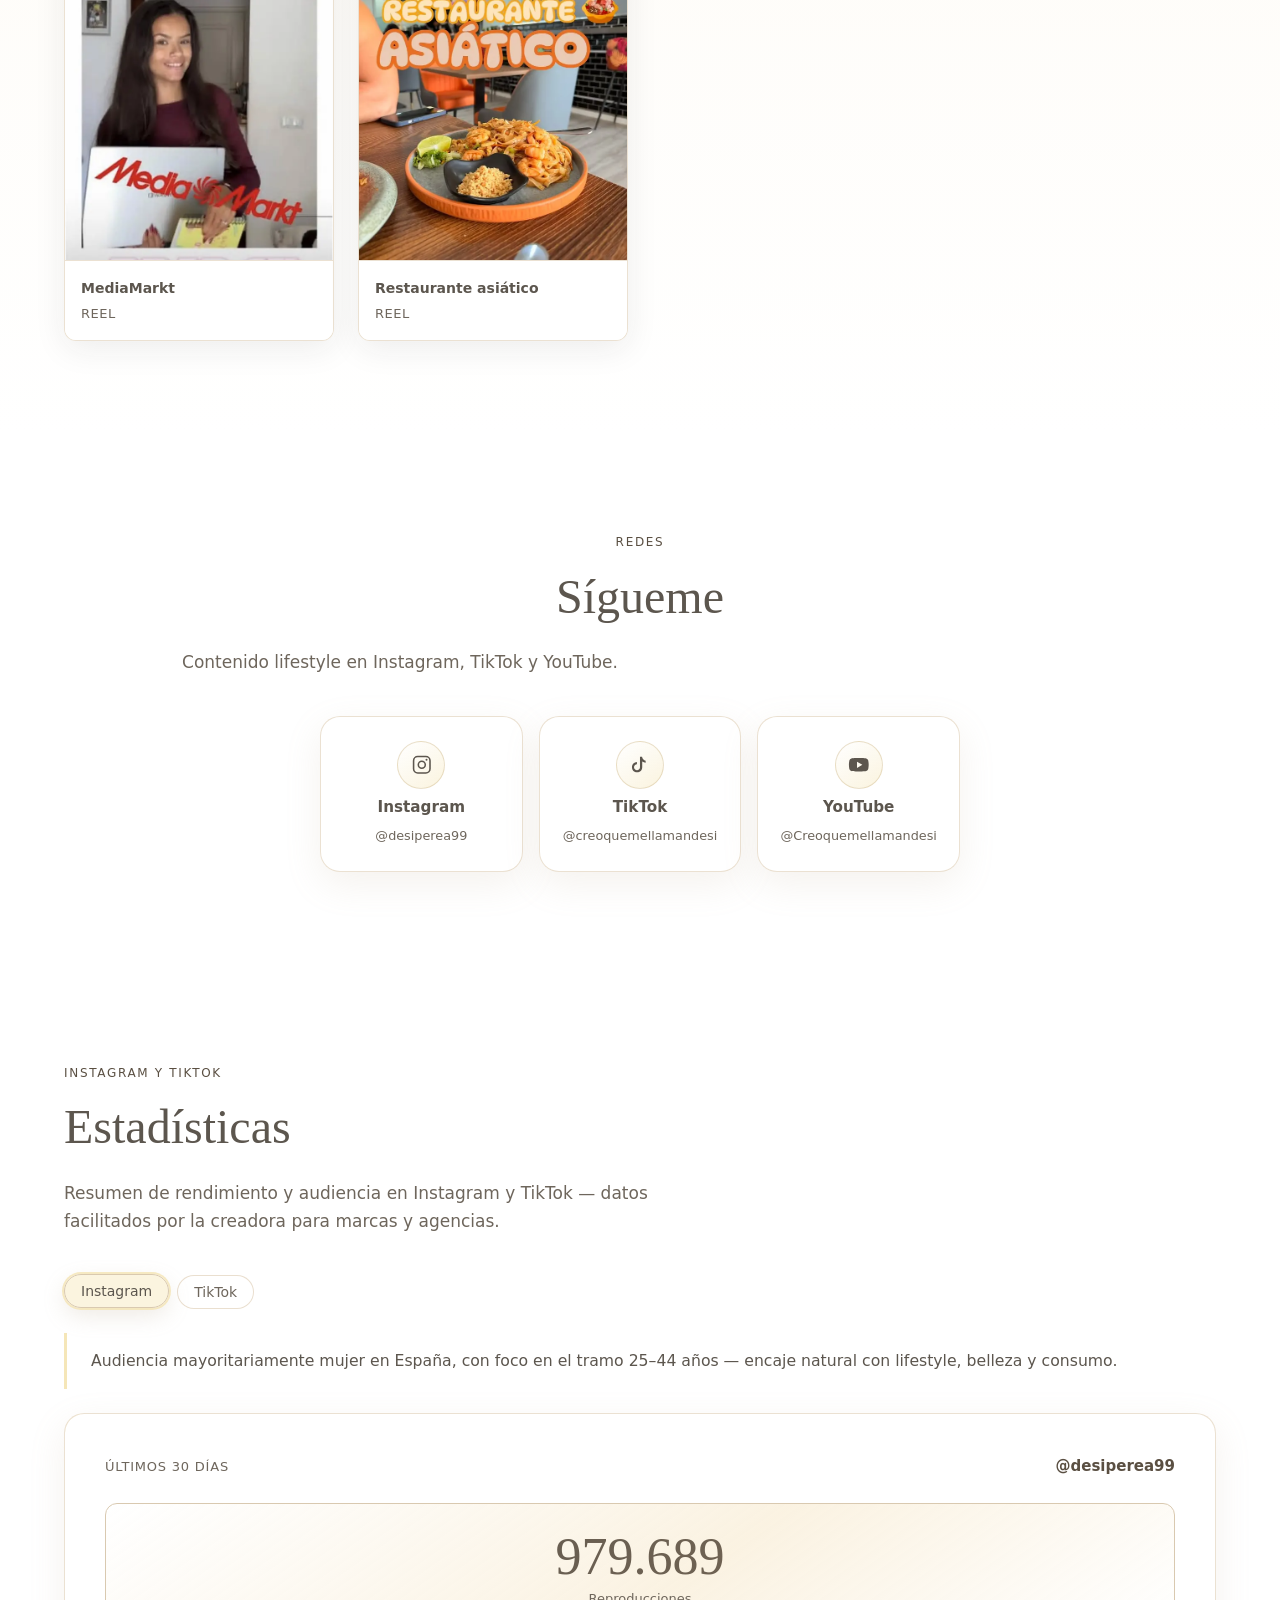
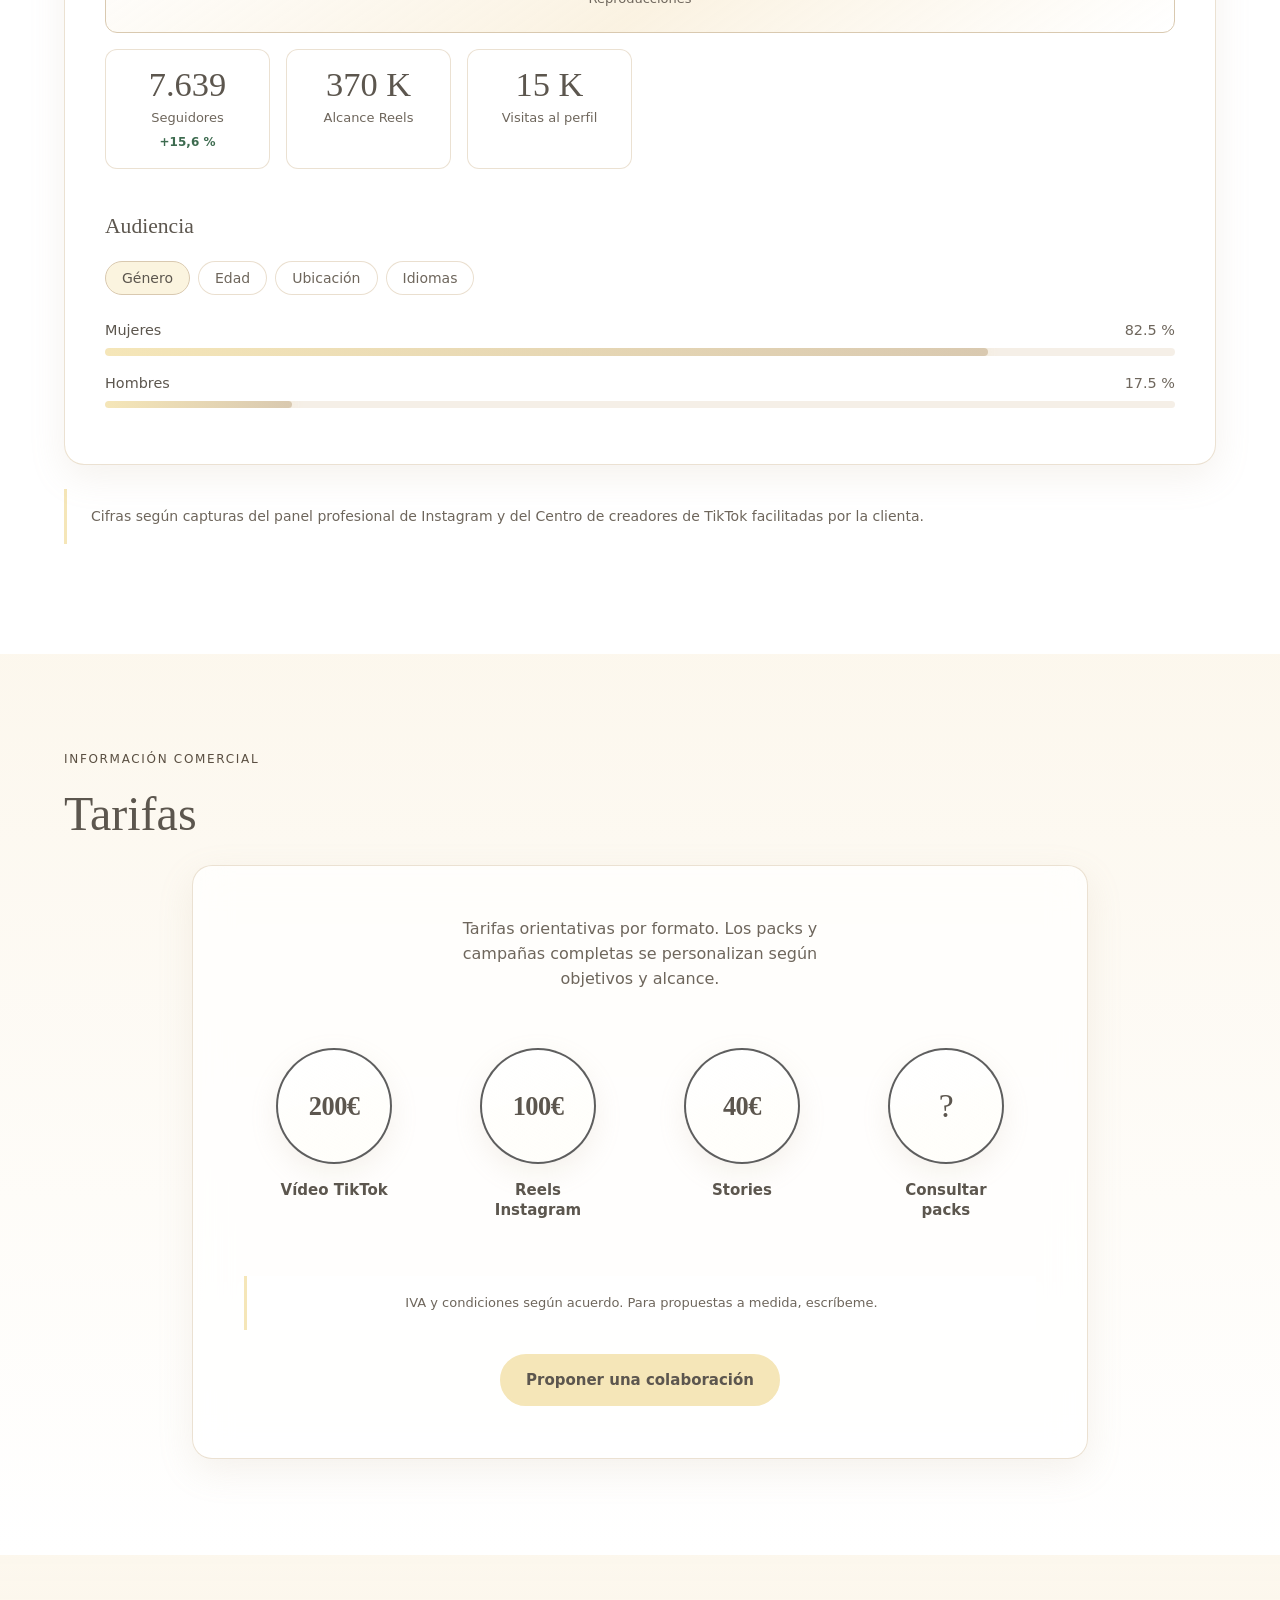
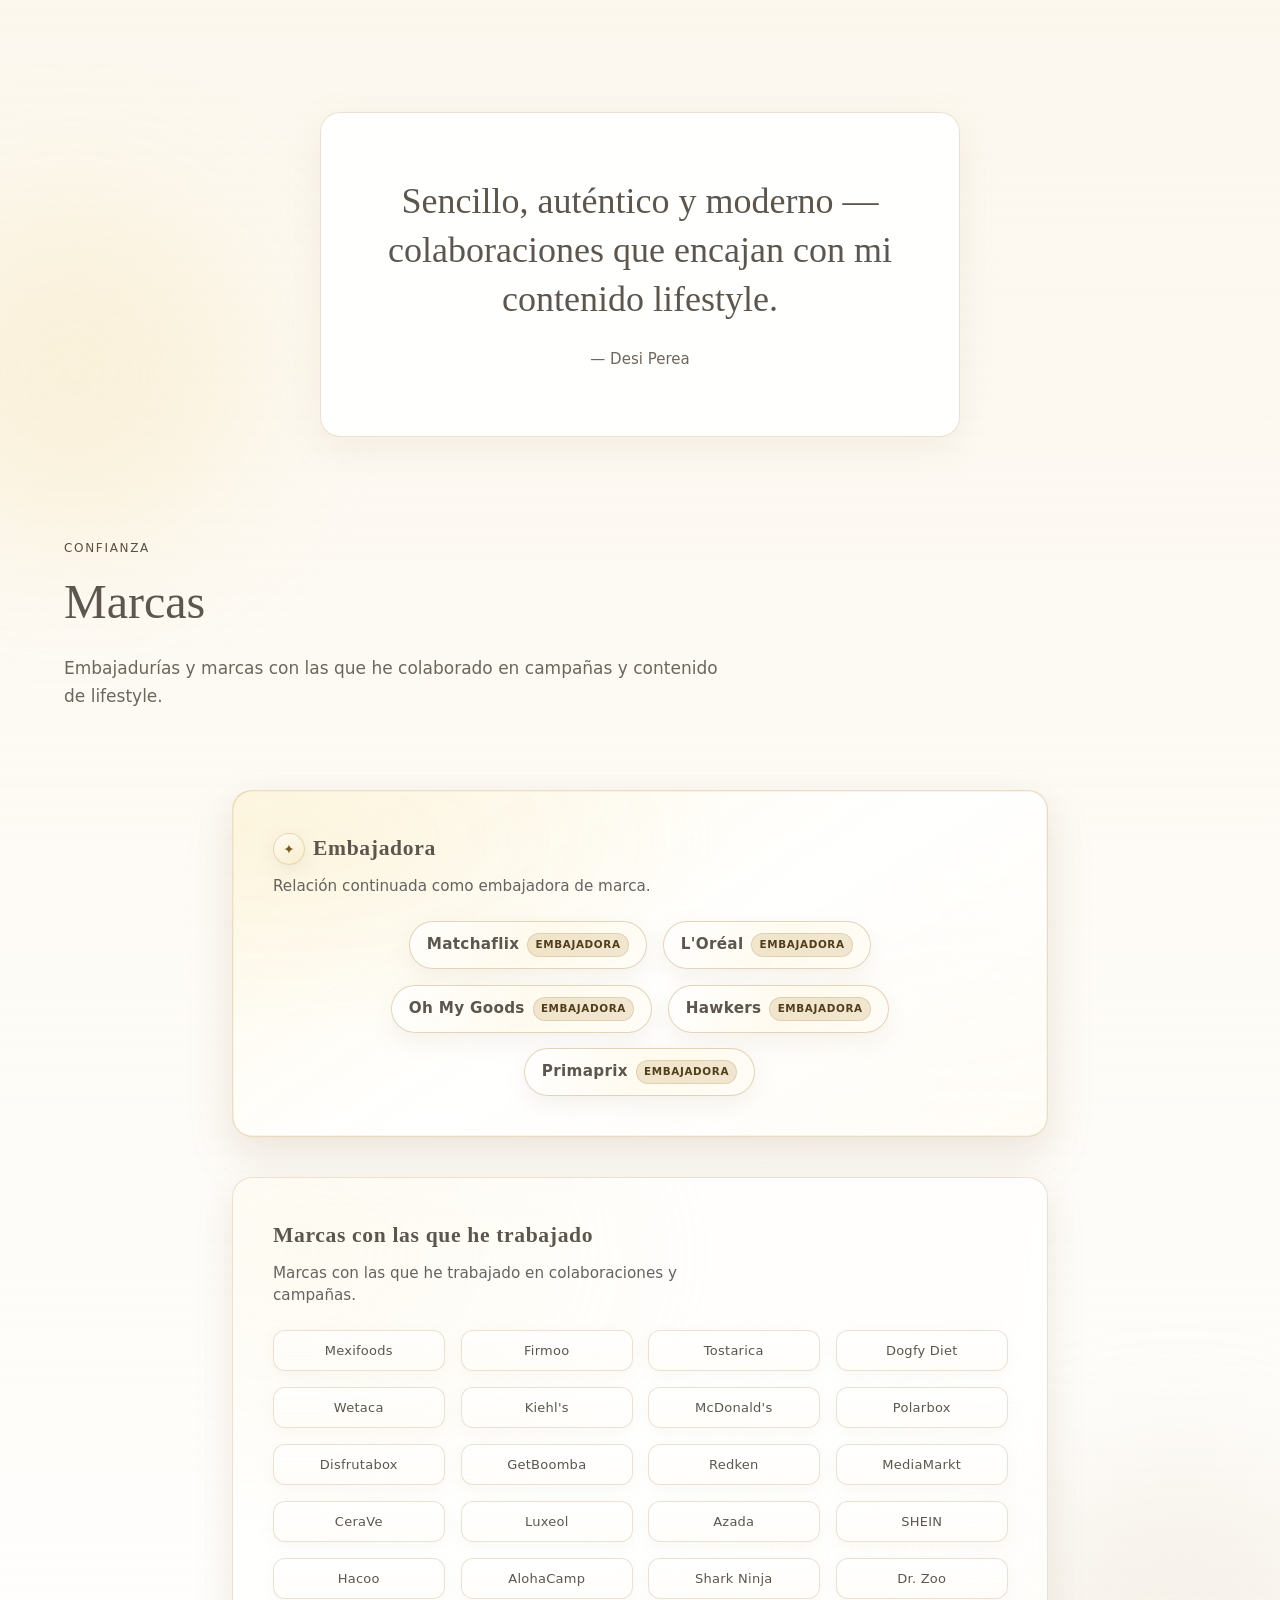
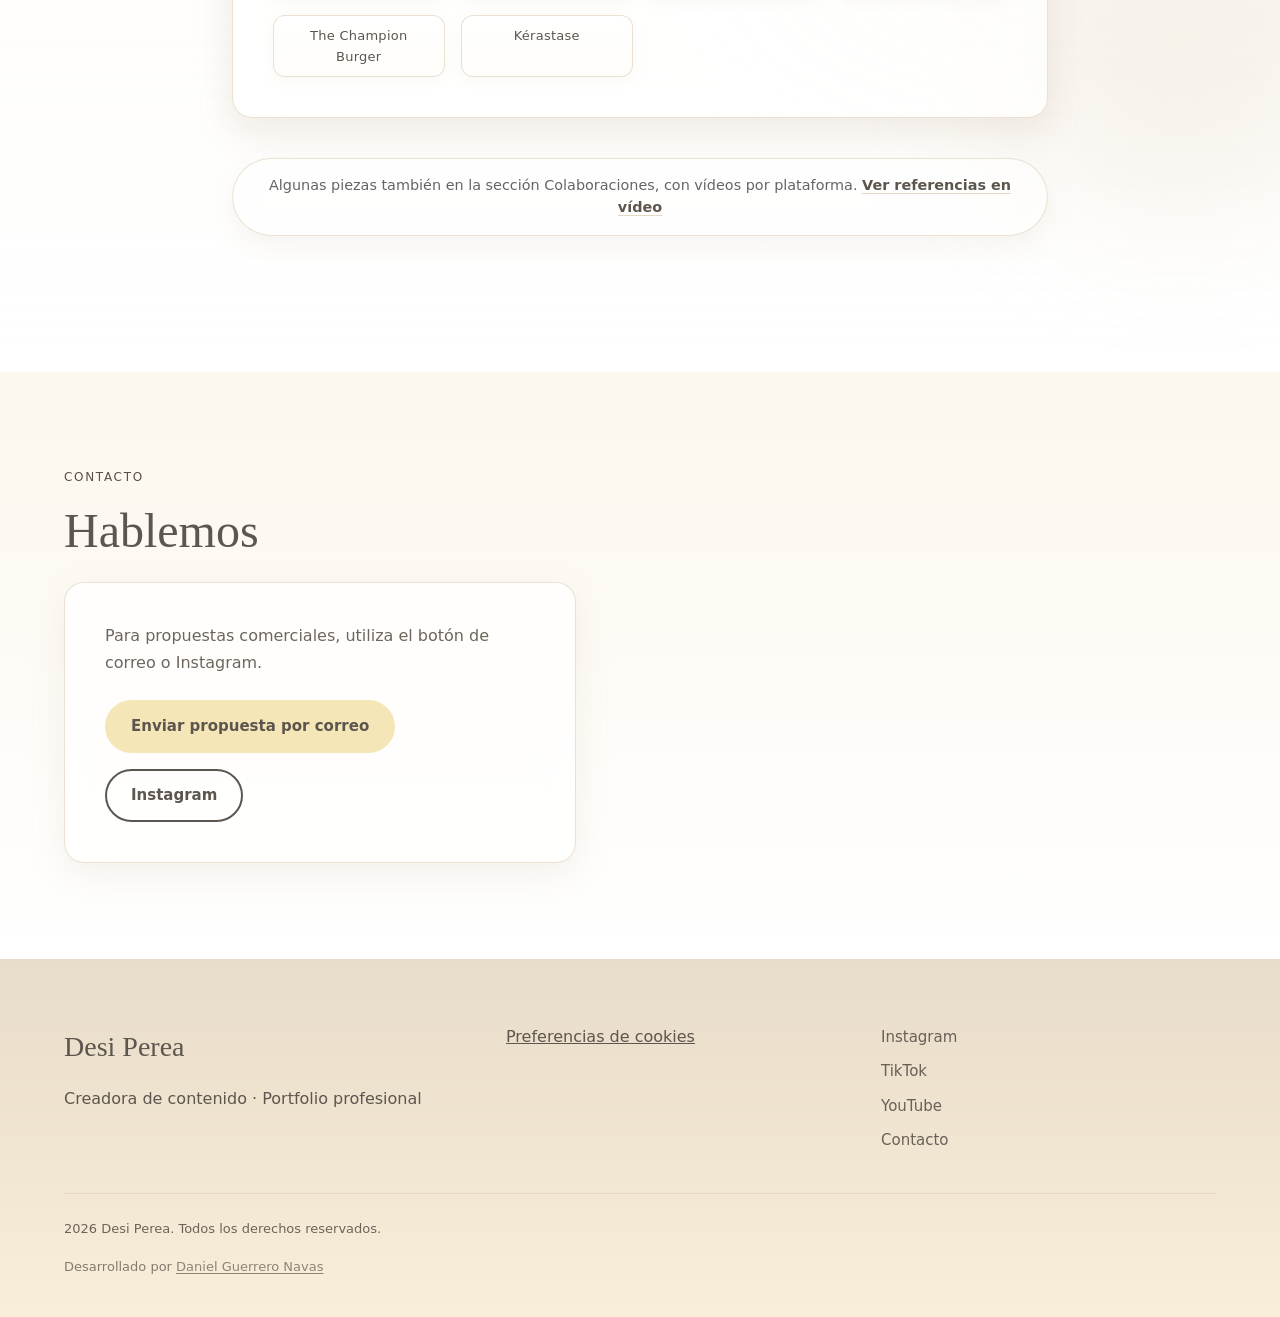
==== commit 2ec6383c: "Point site to custom domain www.desiperea.es via CNAME and canonical URLs." ====
--- a/index.html
+++ b/index.html
@@ -11,7 +11,7 @@
     <meta name="robots" content="index, follow, max-image-preview:large, max-snippet:-1" />
     <meta name="author" content="Desi Perea" />
     <meta name="theme-color" content="#f9eed8" />
-    <link rel="canonical" href="https://danielnavas34.github.io/Web-desi-perea/" />
+    <link rel="canonical" href="https://www.desiperea.es/" />
     <link rel="icon" type="image/svg+xml" href="assets/images/favicon.svg" />
     <link rel="apple-touch-icon" href="assets/images/apple-touch-icon.png" />
     <link
@@ -29,8 +29,8 @@
       property="og:description"
       content="Portfolio profesional para colaboraciones con marcas. Instagram @desiperea99 · TikTok y YouTube @Creoquemellamandesi."
     />
-    <meta property="og:url" content="https://danielnavas34.github.io/Web-desi-perea/" />
-    <meta property="og:image" content="https://danielnavas34.github.io/Web-desi-perea/assets/images/og-image.jpg" />
+    <meta property="og:url" content="https://www.desiperea.es/" />
+    <meta property="og:image" content="https://www.desiperea.es/assets/images/og-image.jpg" />
     <meta property="og:image:width" content="1200" />
     <meta property="og:image:height" content="630" />
     <meta property="og:image:alt" content="Desi Perea — creadora de contenido lifestyle" />
@@ -40,7 +40,7 @@
       name="twitter:description"
       content="Portfolio profesional para colaboraciones con marcas. Instagram, TikTok y YouTube."
     />
-    <meta name="twitter:image" content="https://danielnavas34.github.io/Web-desi-perea/assets/images/og-image.jpg" />
+    <meta name="twitter:image" content="https://www.desiperea.es/assets/images/og-image.jpg" />
     <link rel="stylesheet" href="assets/css/styles.css" />
     <link rel="stylesheet" href="assets/css/responsive.css" />
     <link rel="stylesheet" href="assets/css/cookie-banner.css" media="print" onload="this.media='all'" />
@@ -55,34 +55,34 @@
         "@graph": [
           {
             "@type": "WebSite",
-            "@id": "https://danielnavas34.github.io/Web-desi-perea/#website",
+            "@id": "https://www.desiperea.es/#website",
             "name": "Desi Perea",
-            "url": "https://danielnavas34.github.io/Web-desi-perea/",
+            "url": "https://www.desiperea.es/",
             "inLanguage": "es",
             "description": "Portfolio profesional de Desi Perea, creadora de contenido lifestyle.",
-            "publisher": { "@id": "https://danielnavas34.github.io/Web-desi-perea/#person" },
-            "about": { "@id": "https://danielnavas34.github.io/Web-desi-perea/#person" }
+            "publisher": { "@id": "https://www.desiperea.es/#person" },
+            "about": { "@id": "https://www.desiperea.es/#person" }
           },
           {
             "@type": "ProfilePage",
-            "@id": "https://danielnavas34.github.io/Web-desi-perea/#webpage",
-            "url": "https://danielnavas34.github.io/Web-desi-perea/",
+            "@id": "https://www.desiperea.es/#webpage",
+            "url": "https://www.desiperea.es/",
             "name": "Desi Perea | Lifestyle & creadora de contenido",
-            "isPartOf": { "@id": "https://danielnavas34.github.io/Web-desi-perea/#website" },
-            "about": { "@id": "https://danielnavas34.github.io/Web-desi-perea/#person" },
-            "mainEntity": { "@id": "https://danielnavas34.github.io/Web-desi-perea/#person" },
+            "isPartOf": { "@id": "https://www.desiperea.es/#website" },
+            "about": { "@id": "https://www.desiperea.es/#person" },
+            "mainEntity": { "@id": "https://www.desiperea.es/#person" },
             "inLanguage": "es"
           },
           {
             "@type": "Person",
-            "@id": "https://danielnavas34.github.io/Web-desi-perea/#person",
+            "@id": "https://www.desiperea.es/#person",
             "name": "Desi Perea",
             "alternateName": ["desiperea99", "Creoquemellamandesi"],
-            "url": "https://danielnavas34.github.io/Web-desi-perea/",
+            "url": "https://www.desiperea.es/",
             "image": {
               "@type": "ImageObject",
-              "url": "https://danielnavas34.github.io/Web-desi-perea/assets/images/photos/desiperea-01.jpg",
-              "contentUrl": "https://danielnavas34.github.io/Web-desi-perea/assets/images/photos/desiperea-01.jpg",
+              "url": "https://www.desiperea.es/assets/images/photos/desiperea-01.jpg",
+              "contentUrl": "https://www.desiperea.es/assets/images/photos/desiperea-01.jpg",
               "caption": "Desi Perea"
             },
             "email": "mailto:desire.perea.g1999@gmail.com",
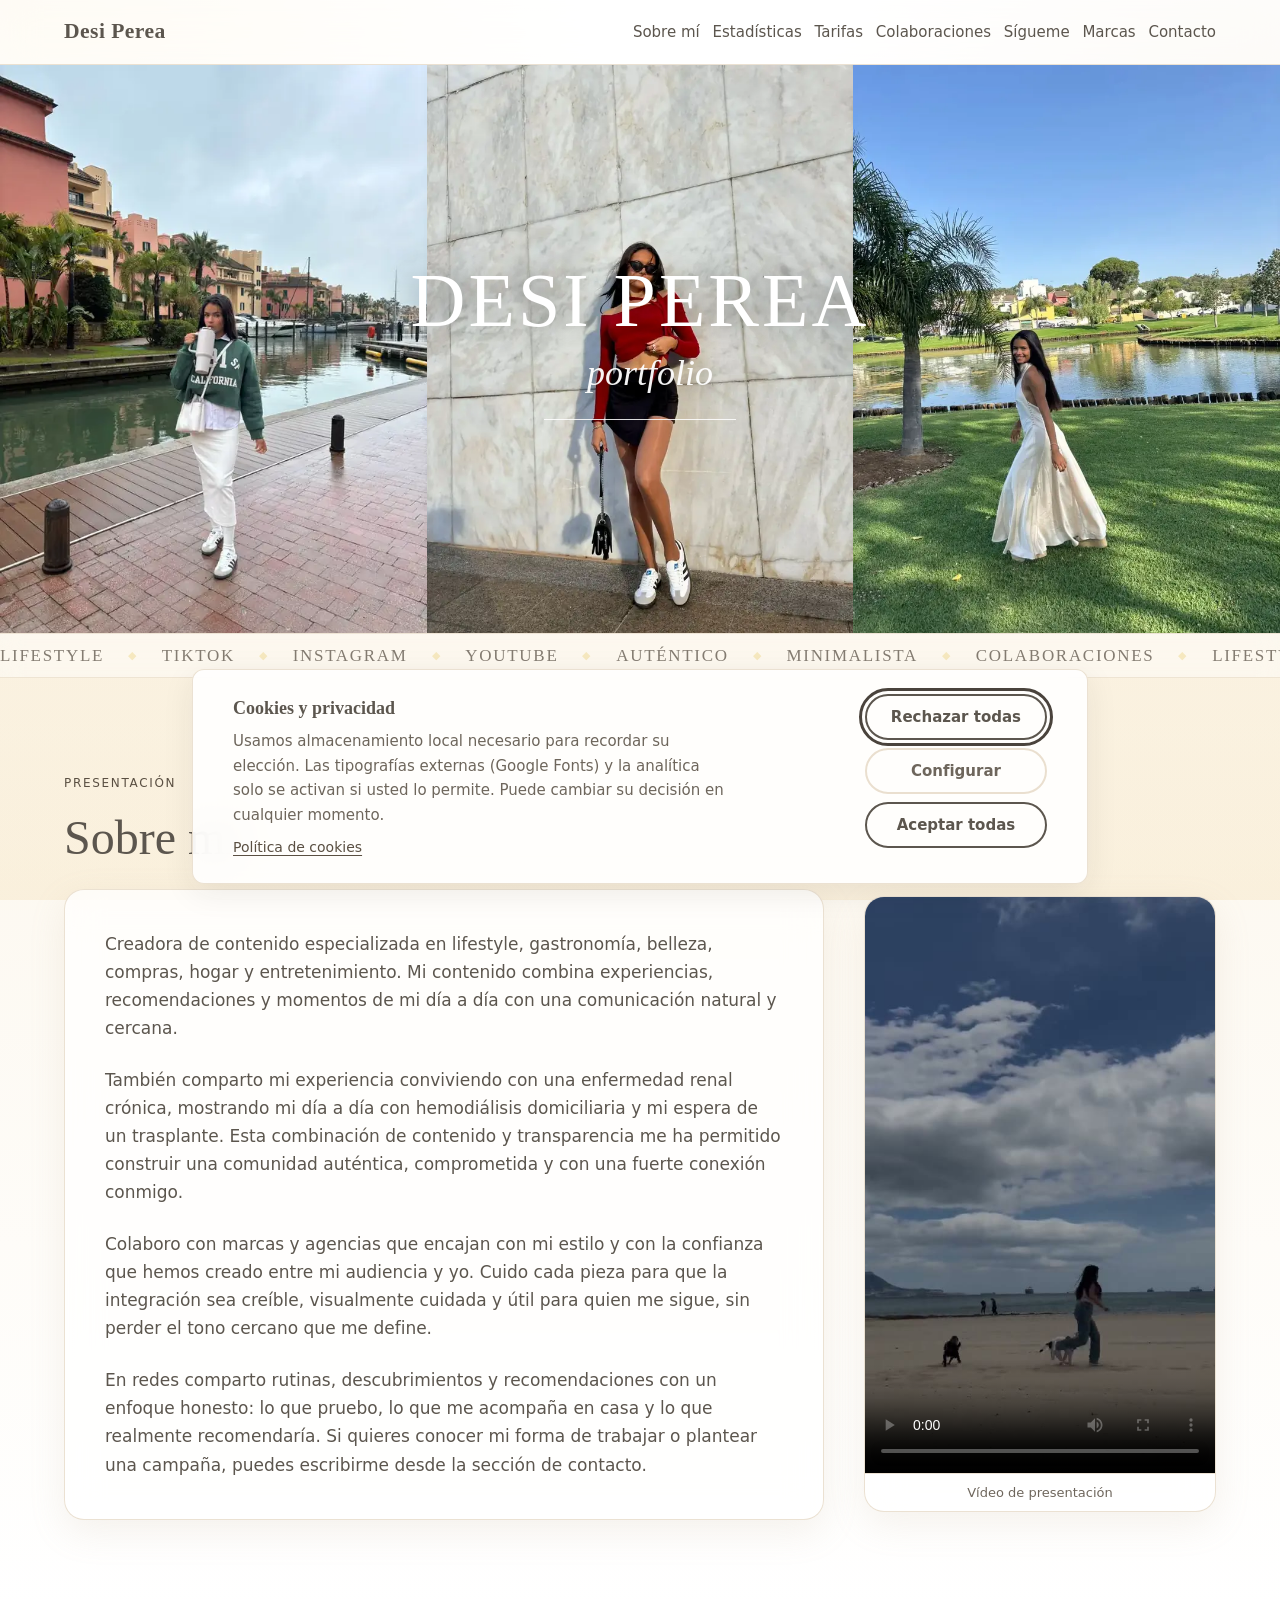
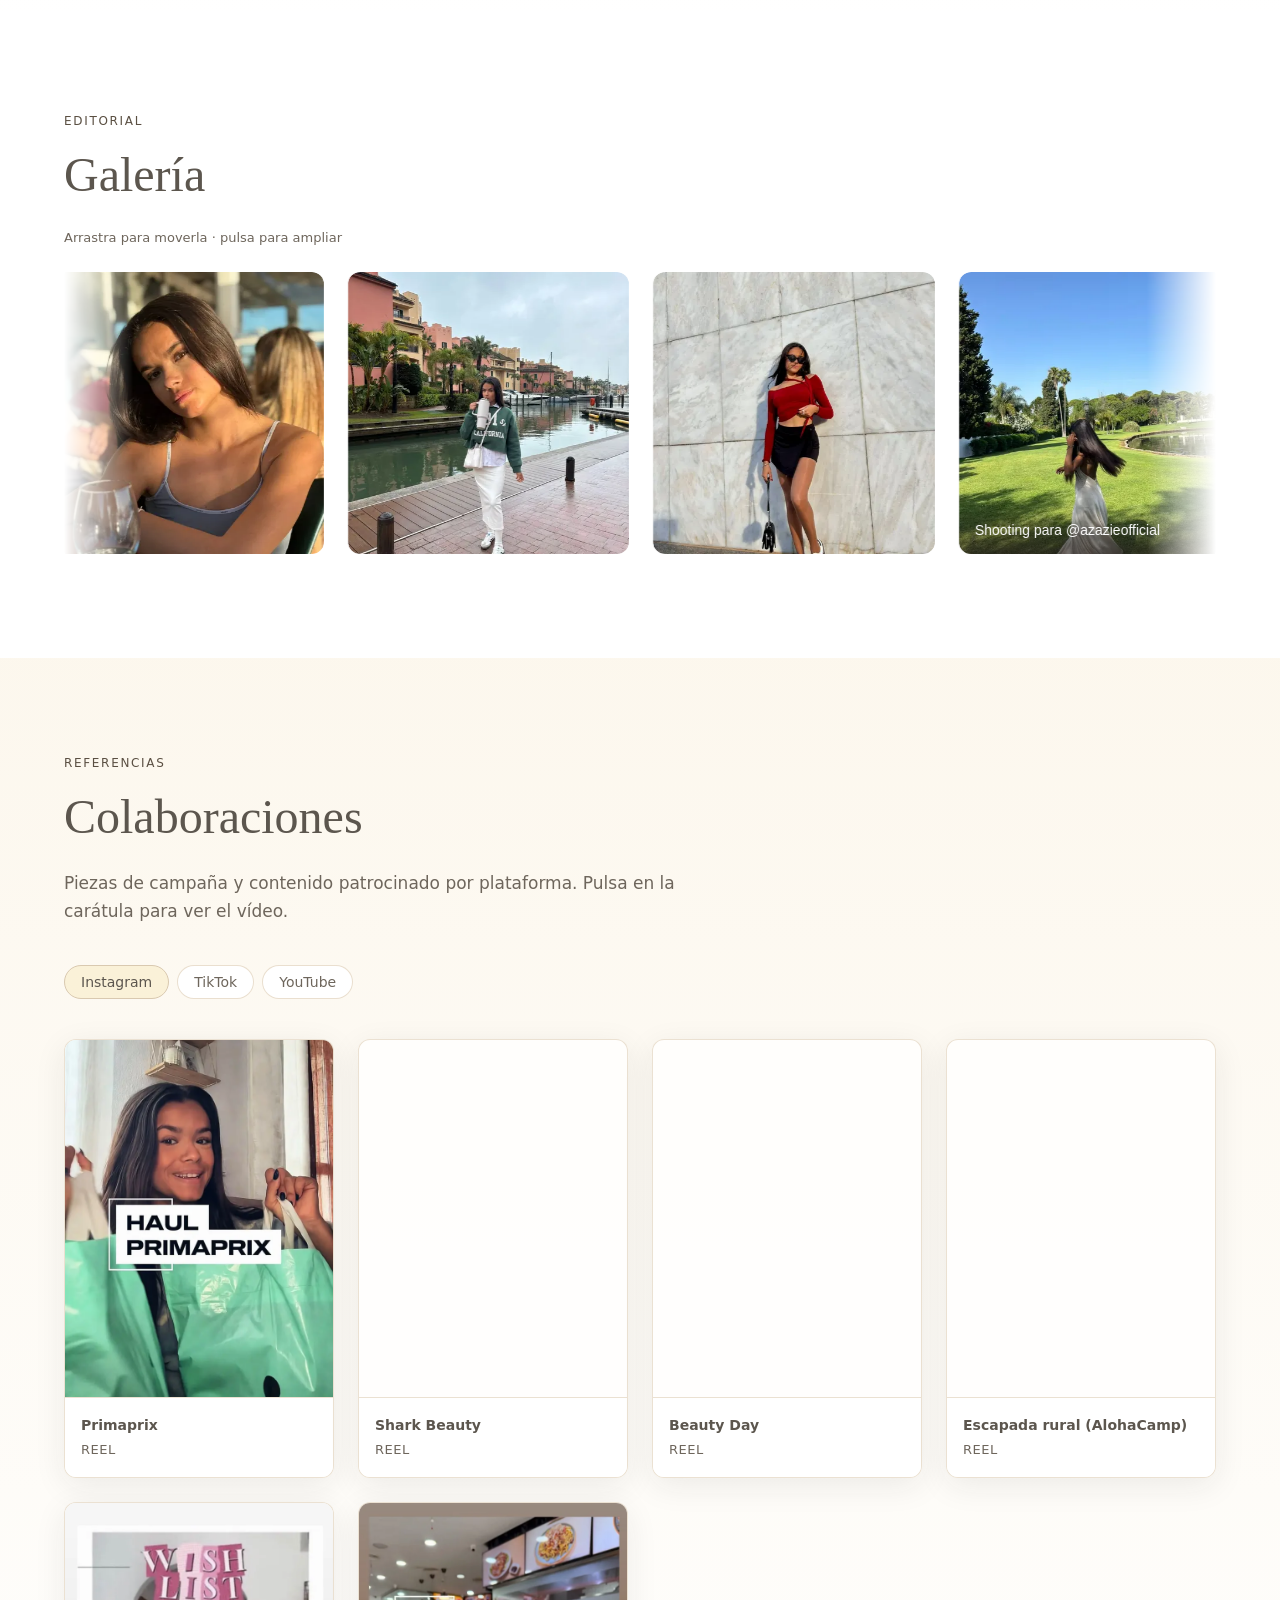
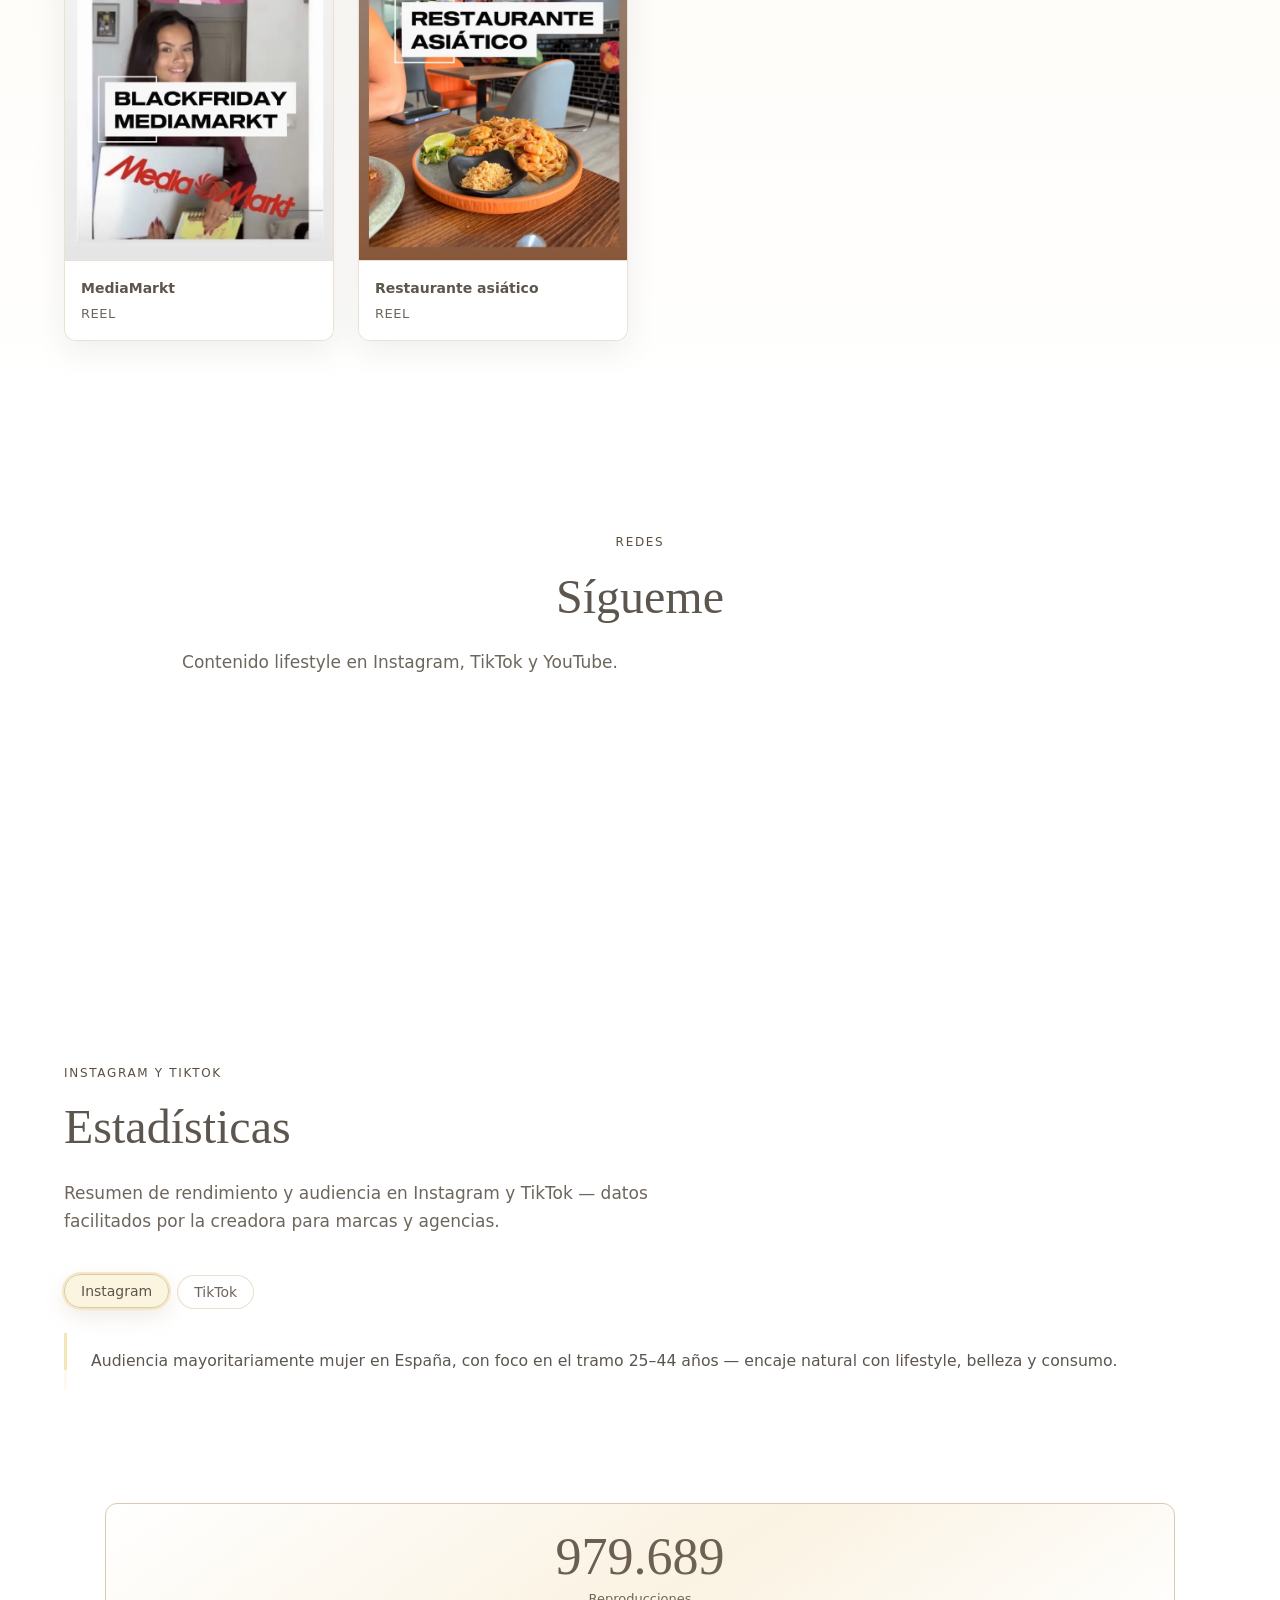
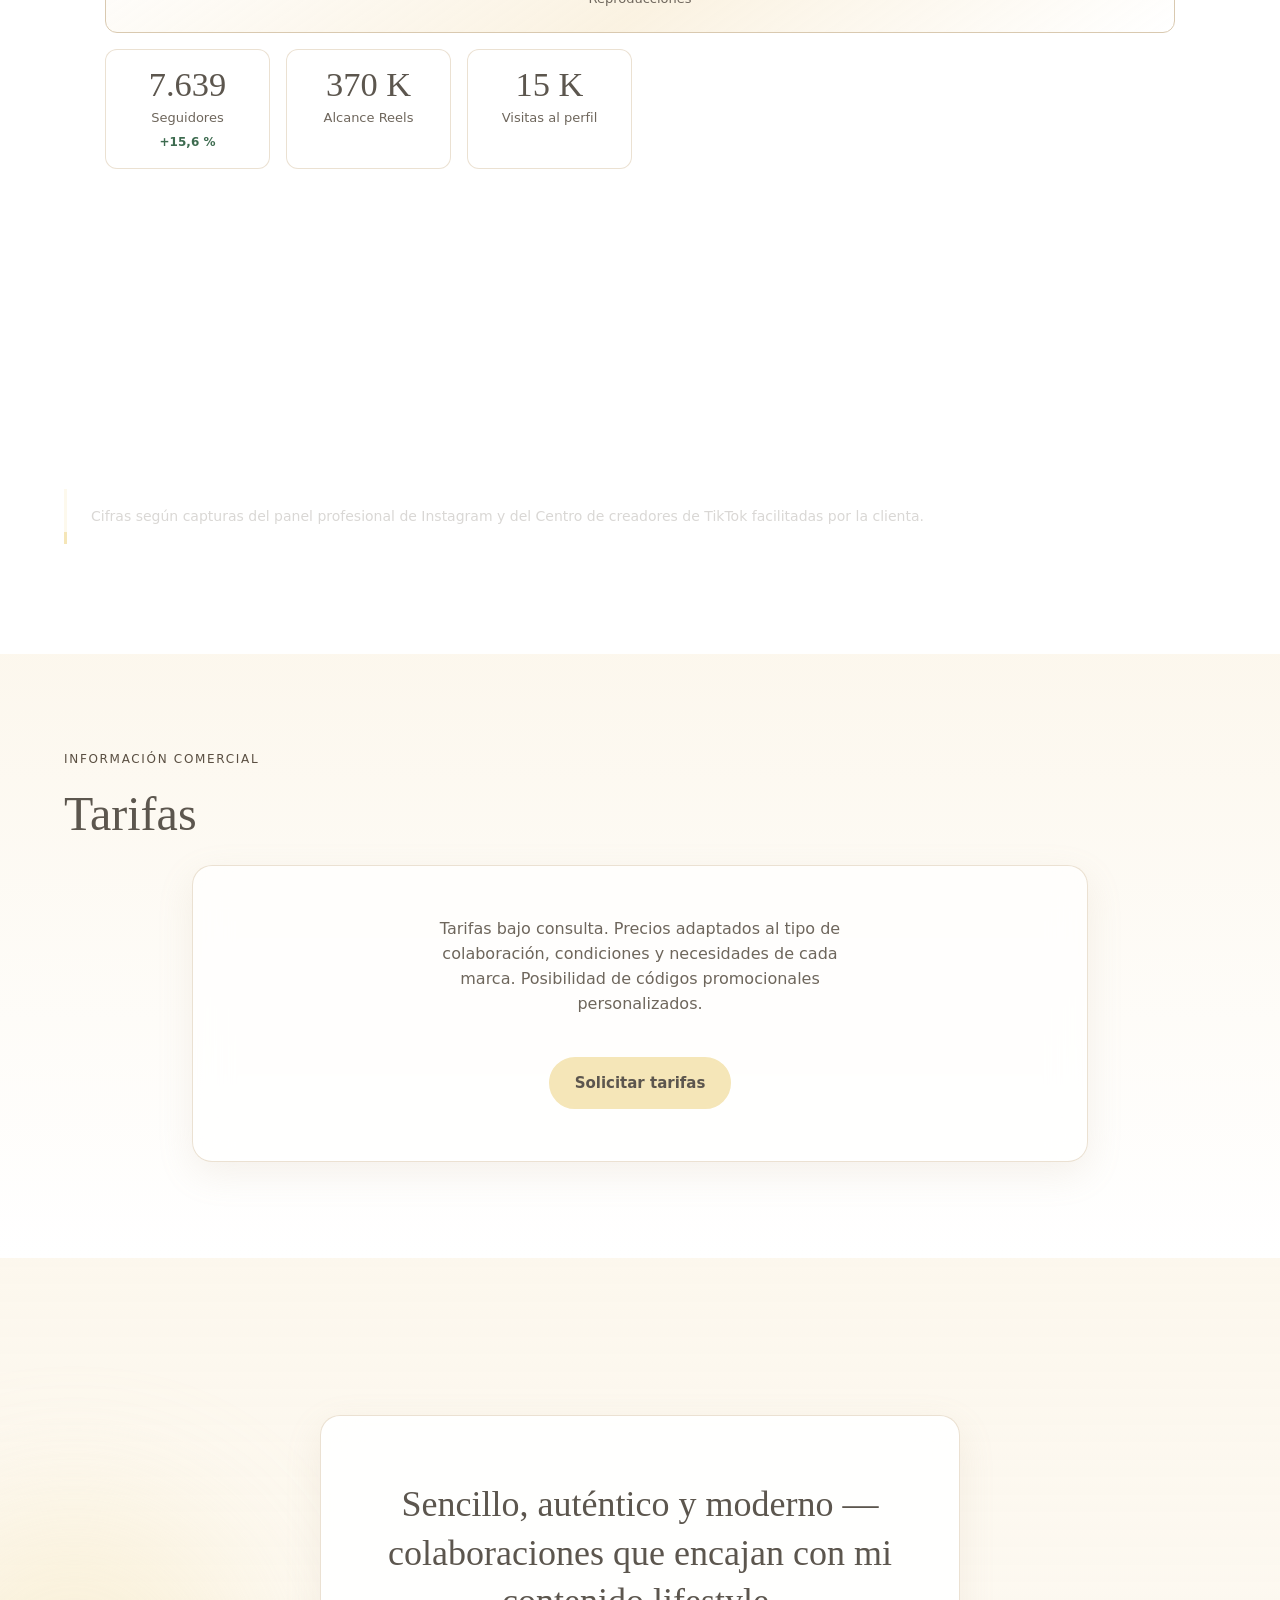
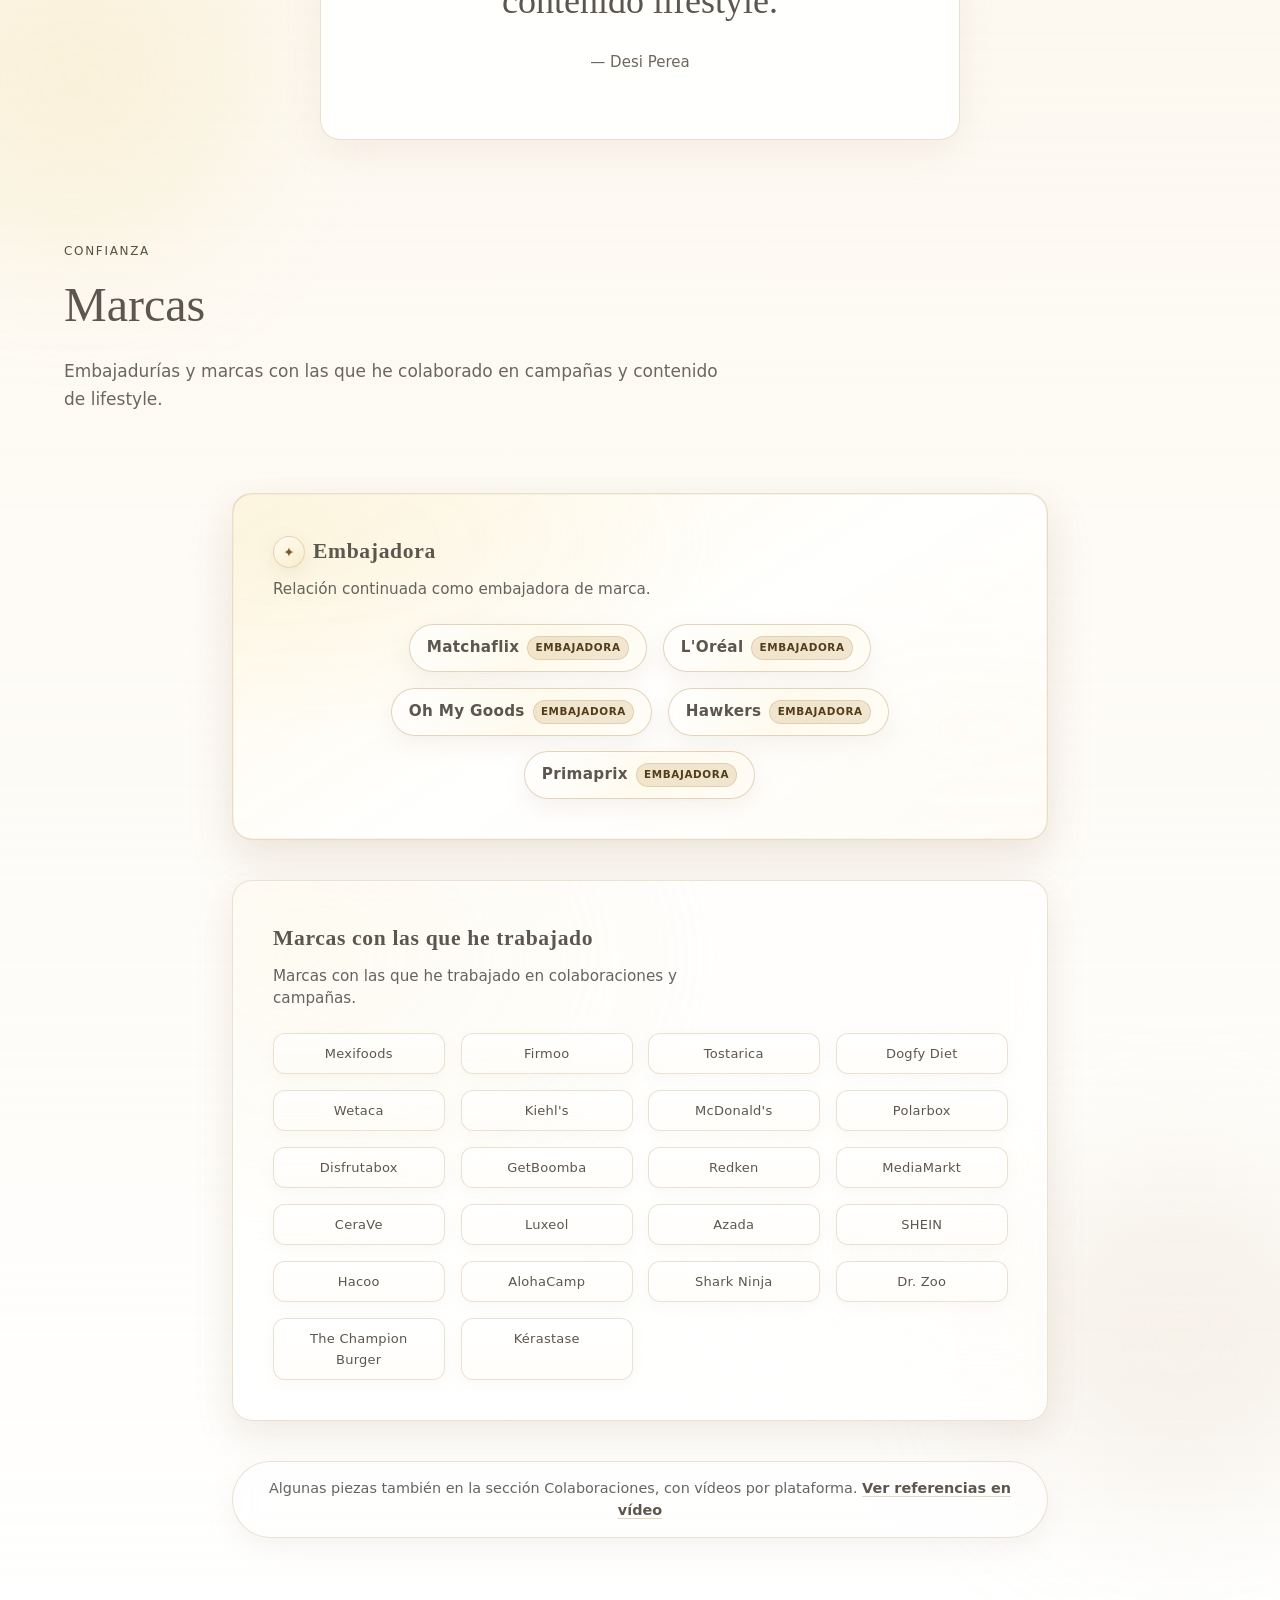
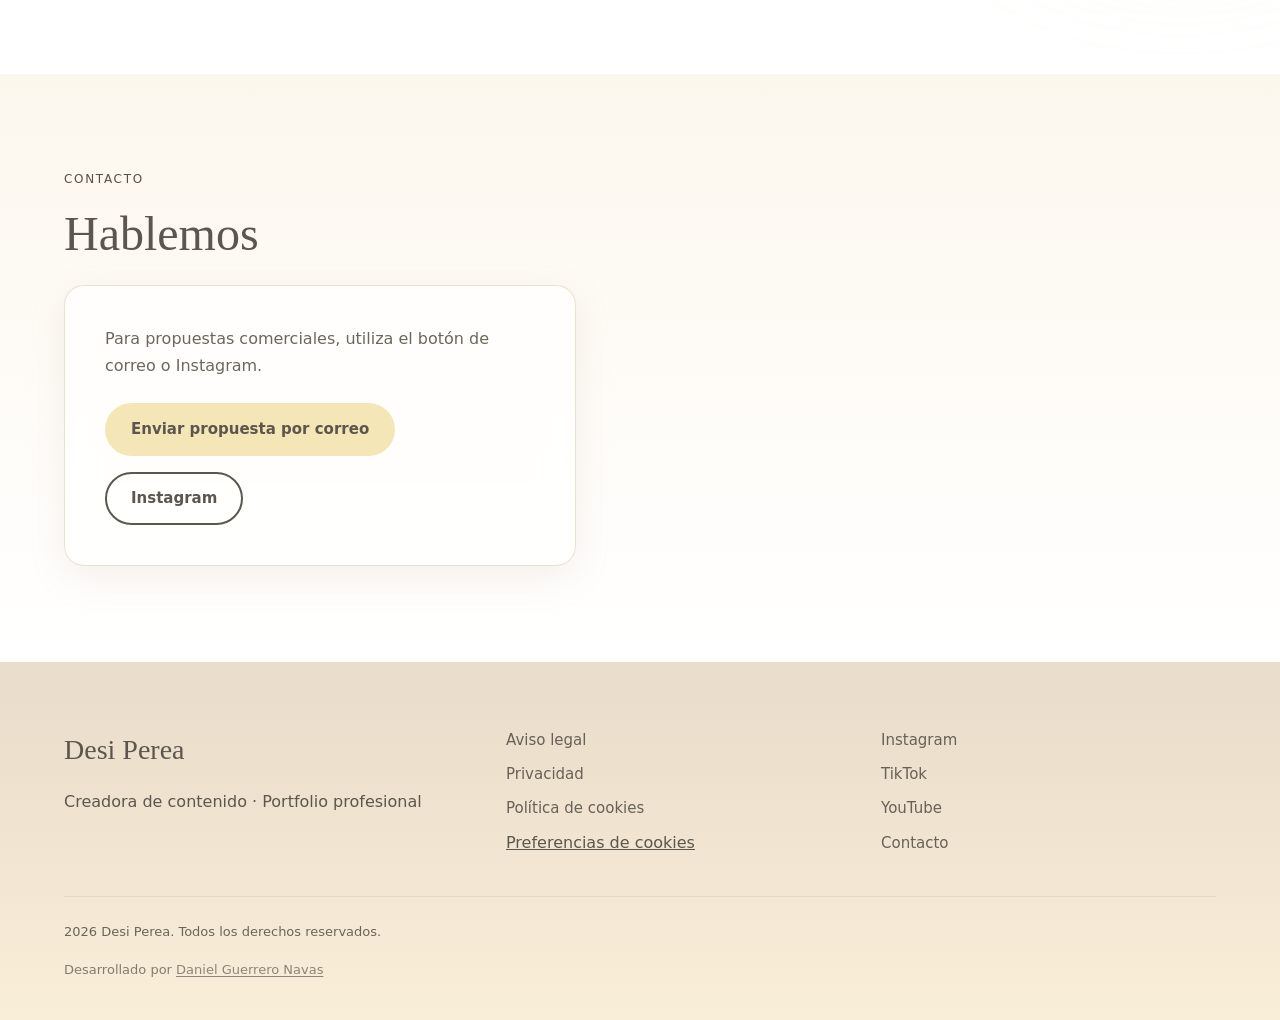
==== commit ead6a43e: "Complete legal pages with titular data and footer links." ====
--- a/index.html
+++ b/index.html
@@ -370,8 +370,11 @@
             <p class="footer-brand">Desi Perea</p>
             <p>Creadora de contenido · Portfolio profesional</p>
           </div>
-          <nav aria-label="Preferencias">
+          <nav aria-label="Información legal">
             <ul class="footer-nav">
+              <li><a href="legal/aviso-legal.html">Aviso legal</a></li>
+              <li><a href="legal/privacidad.html">Privacidad</a></li>
+              <li><a href="legal/cookies.html">Política de cookies</a></li>
               <li><button type="button" class="footer-cookie-btn" data-cookie-manage>Preferencias de cookies</button></li>
             </ul>
           </nav>
